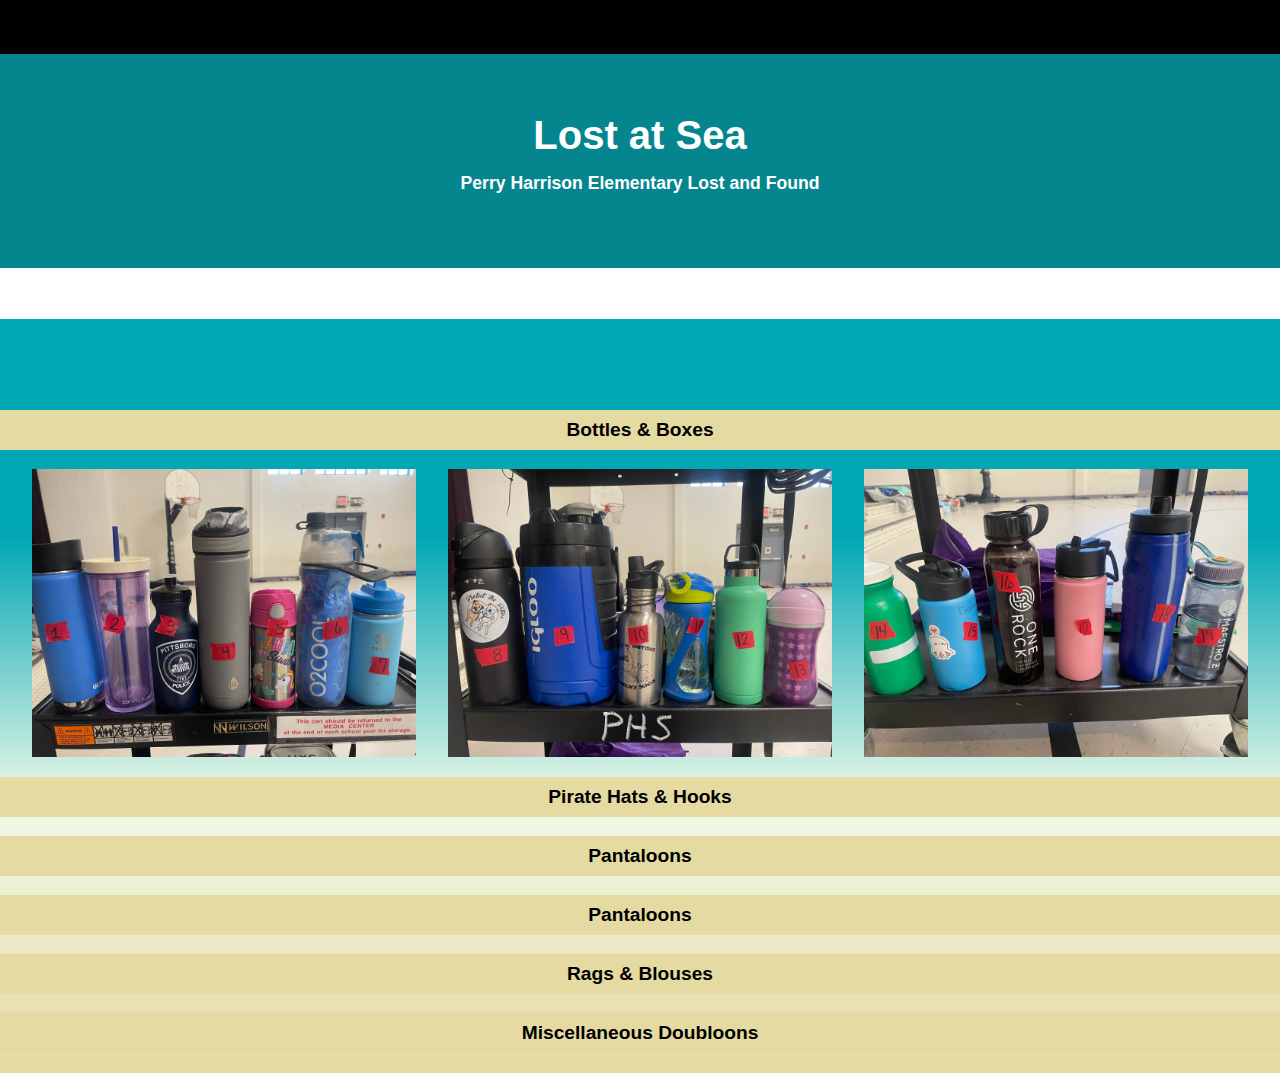
==== index.html @ 69693a1a "initial" ====
<!DOCTYPE html>
<html lang="en">
<head>
  <meta charset="utf-8">
  <meta name="viewport" content ="width=device-width,
        initial-scale-1, shrink-to-fit=no">
  <title>Lost at Sea</title>
  <link rel="stylesheet" href="styles.css">
  <link rel="icon" href="img/Wheely-Clean.png" type="image/x-icon"/>
  <link rel="shortcut icon" href="img/Wheely-Clean.png" type="image/x-icon" />

</head>

<div id="fullbody">

<header>
    <div id="blckbar">
    </div>
</header>

<body> 

    <div id="subhead">
        <div>
        <h1>Lost at Sea</h1>
        <h2>Perry Harrison Elementary Lost and Found</h2>
        </div>
    </div>
  
    <div id="whitebar">
    </div>

    <div id="bluebar">
        <!--add in quick jump to specific items-->
    </div>

    <div id="bottles">
        <h3>Bottles & Boxes</h3> 
        <div class="img">
            <!--make hoverable-->
            <img src="imgs/bottles1.jpg" onclick="this.requestFullscreen()">
            <img src="imgs/bottles2.jpg" onclick="this.requestFullscreen()">
            <img src="imgs/bottles3.jpg" onclick="this.requestFullscreen()">

        </div>

    </div>

    <div id="accessories">
        <h3>Pirate Hats & Hooks</h3>

    </div>

    <div id="bottles">
        <h3>Pantaloons</h3>

    </div>

    <div id="pants">
        <h3>Pantaloons</h3>

    </div>

    <div id="shirts">
        <h3>Rags & Blouses</h3>

    </div>

    <div id="misc">
        <h3>Miscellaneous Doubloons</h3>

    </div>

</body>

</div>
---- styles.css ----
body{
    font-family: Arial, Helvetica, sans-serif;
    margin: 0;
    padding: 0;
    background: linear-gradient(180deg,#01A7B5 50%, #ebf8e1be, #e5daa2 );
    background-size: 200%;
    background-repeat: no-repeat;
}

h1{
    color: white;
    font-size: 250%;
    text-align: center;
    margin: 0;
    padding: 0;
}

h2{
    color: white;
    font-size: 110%;
    text-align: center;
}

h3{
    text-align: center;
    background-color: #e5daa2;
    font-size:120%;
    padding: 1vh;
}

header{
    background-color: black;
    height: 6vh;margin-top: 0;
}

#blckbar{
    background-color: black;
    height: 6vh;
}

#subhead{
    display: flex;
    justify-content: center;
    align-items: center;
    background-color: #05868E;
    height: 23.75vh;

}

#whitebar{
    background-color: white;
    height:5.7vh;
}

#bluebar{
    background-color: #01A7B5;
    height: 8vh;
}
.img{
    display: flex;
    justify-content: space-evenly;
    align-items: center;
}

img{
    width: 30%;
}
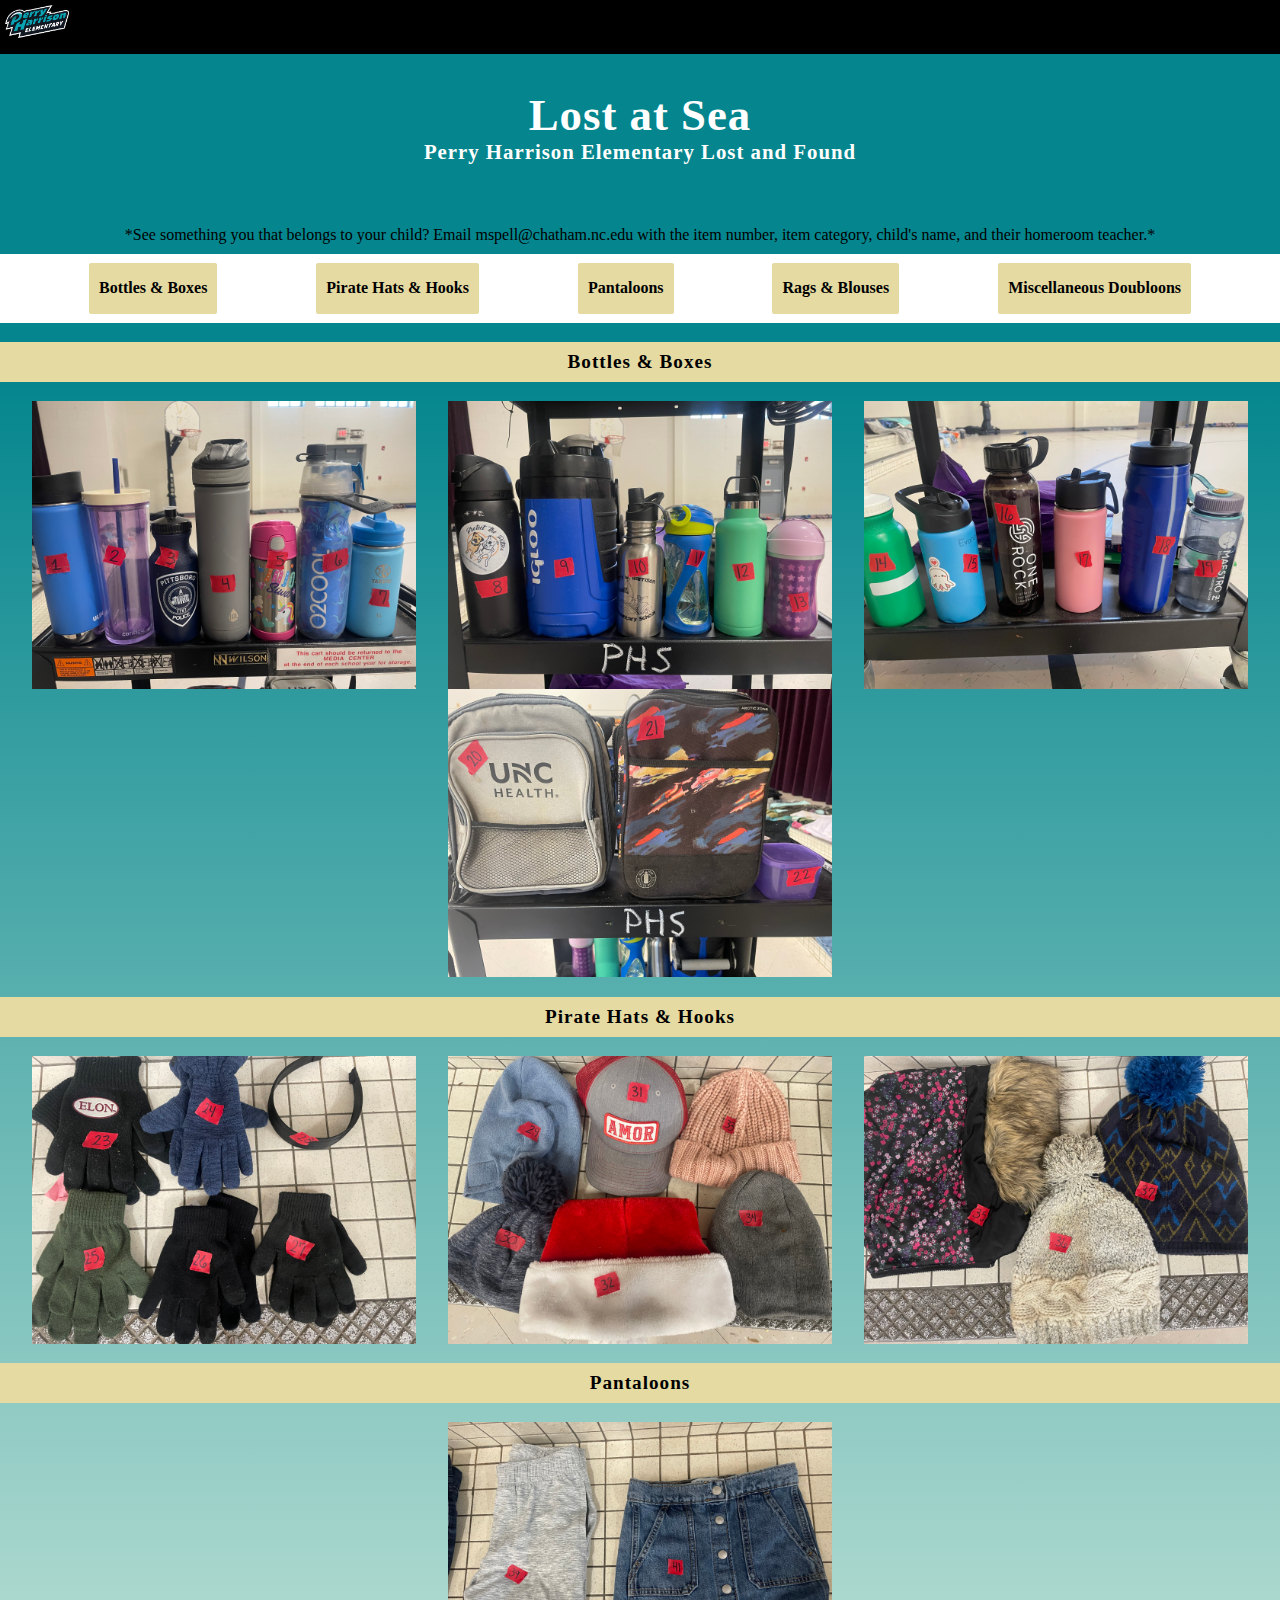
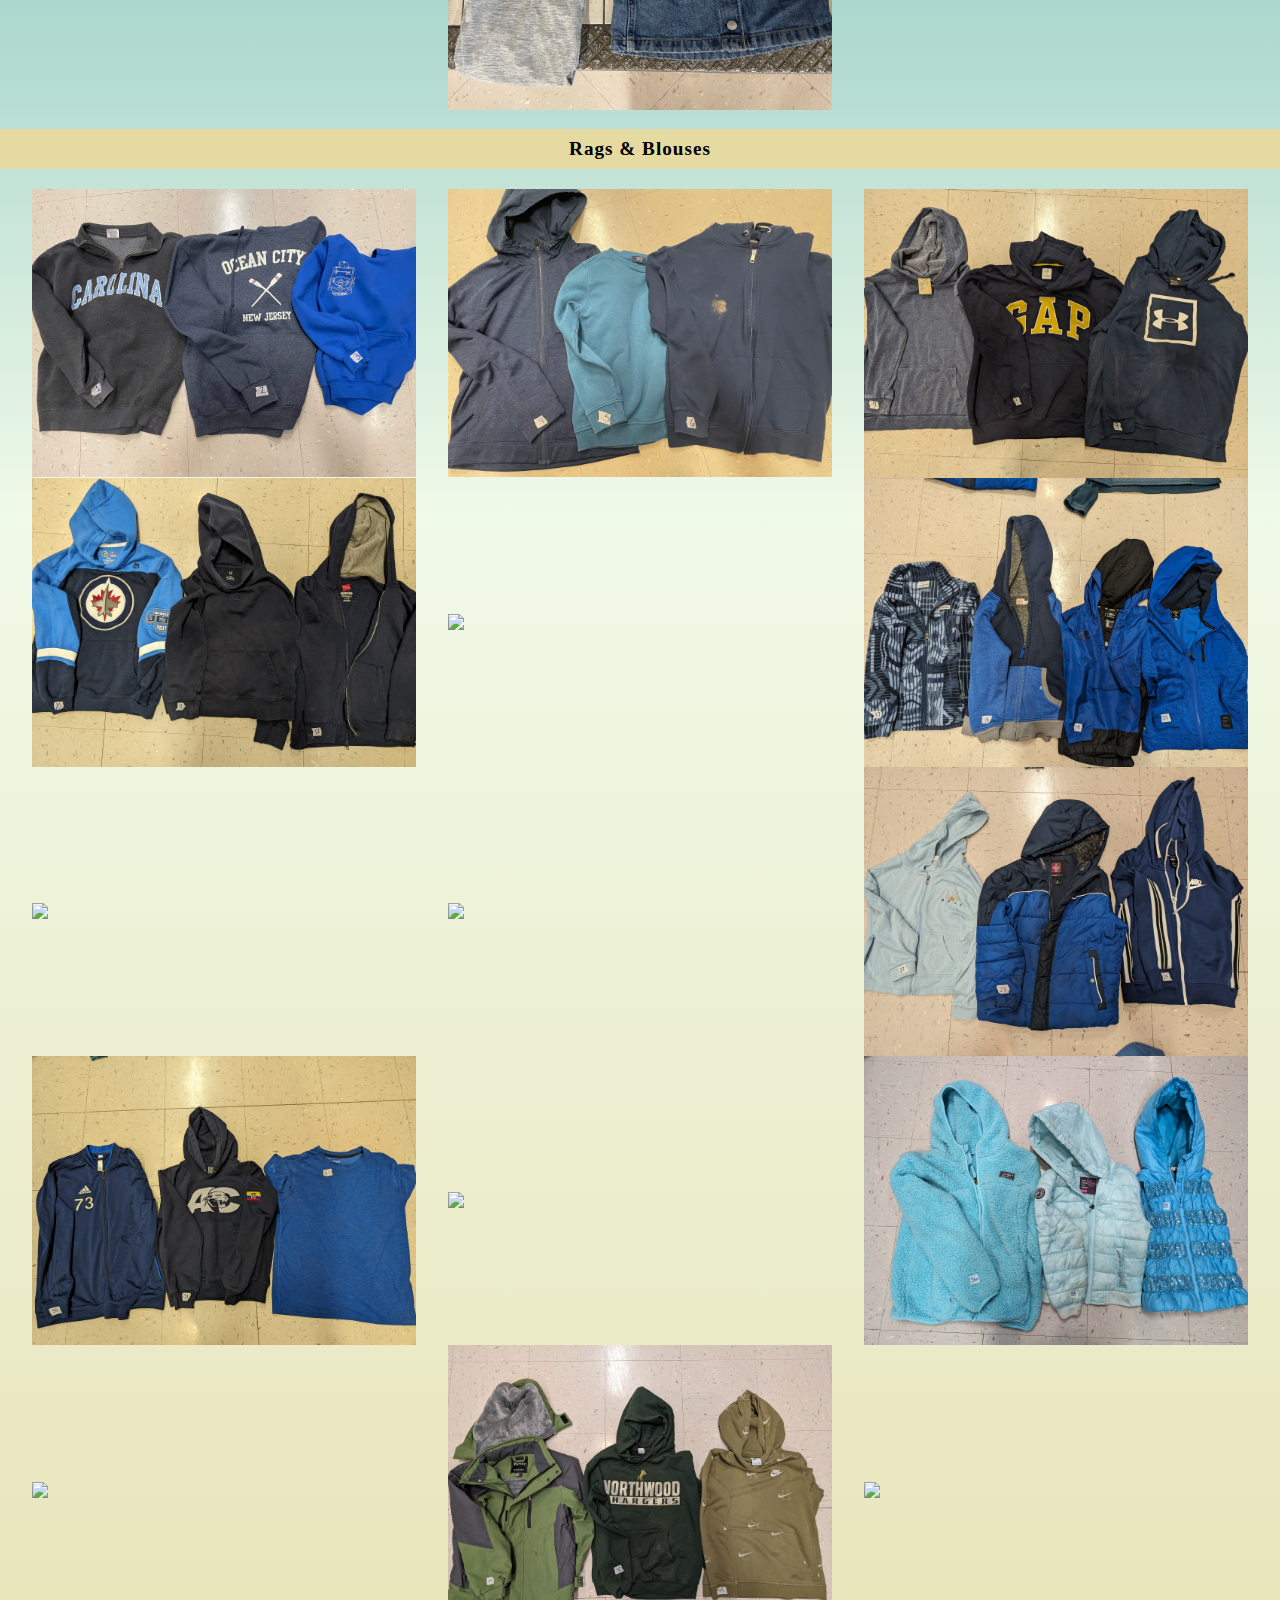
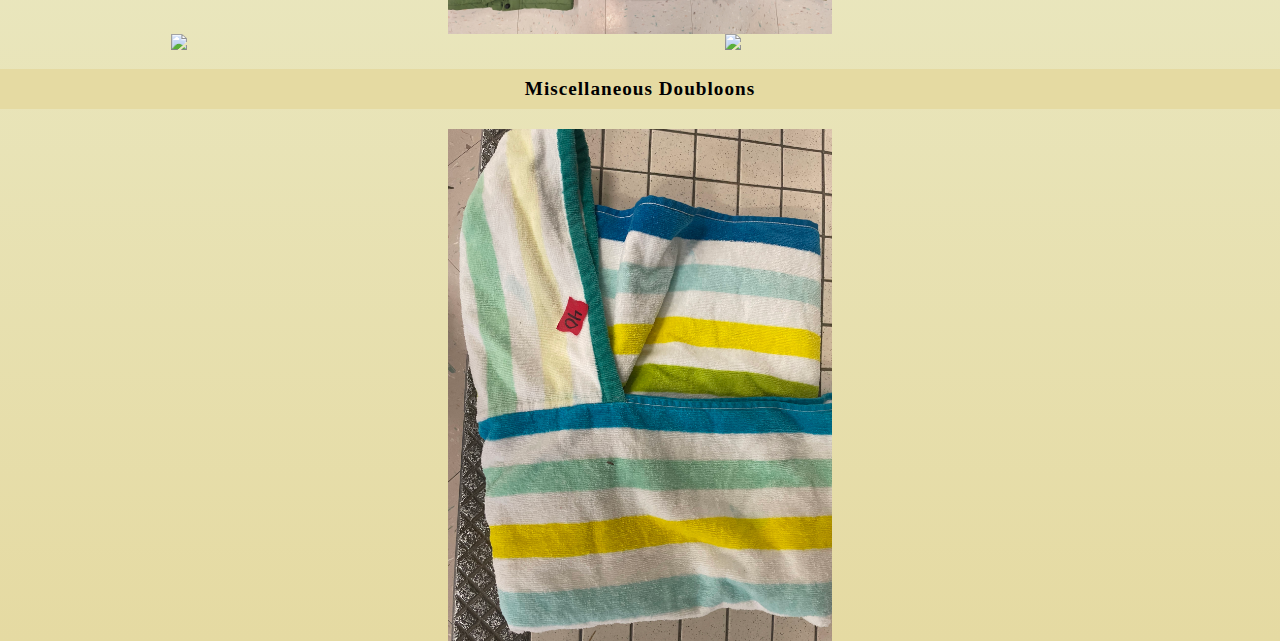
==== commit f4e9b5c4: "style and index updates" ====
--- a/index.html
+++ b/index.html
@@ -9,12 +9,17 @@
   <link rel="icon" href="img/Wheely-Clean.png" type="image/x-icon"/>
   <link rel="shortcut icon" href="img/Wheely-Clean.png" type="image/x-icon" />
 
+  <link rel="preconnect" href="https://fonts.googleapis.com">
+<link rel="preconnect" href="https://fonts.gstatic.com" crossorigin>
+<link href="https://fonts.googleapis.com/css2?family=Shrikhand&display=swap" rel="stylesheet">
 </head>
 
 <div id="fullbody">
 
 <header>
     <div id="blckbar">
+        <img id="logo" src="imgs/phelogo.png">
+        <!--<link id="link" url="https://www.chatham.k12.nc.us/Domain/19">-->
     </div>
 </header>
 
@@ -26,49 +31,83 @@
         <h2>Perry Harrison Elementary Lost and Found</h2>
         </div>
     </div>
-  
+
+    <p>*See something you that belongs to your child? Email mspell@chatham.nc.edu with the item number, item category, child's name, and their homeroom teacher.*</p>
+
     <div id="whitebar">
+        <a class="nav" href="#bottles">Bottles & Boxes</a>
+        <a class="nav" href="#accessories">Pirate Hats & Hooks</a>
+        <a class="nav" href="#pants">Pantaloons</a>
+        <a class="nav" href="#shirts">Rags & Blouses</a>
+        <a class="nav" href="#misc">Miscellaneous Doubloons</a>
+
     </div>
 
-    <div id="bluebar">
-        <!--add in quick jump to specific items-->
-    </div>
 
     <div id="bottles">
-        <h3>Bottles & Boxes</h3> 
+        <h3 id="hders">Bottles & Boxes</h3> 
         <div class="img">
             <!--make hoverable-->
             <img src="imgs/bottles1.jpg" onclick="this.requestFullscreen()">
             <img src="imgs/bottles2.jpg" onclick="this.requestFullscreen()">
             <img src="imgs/bottles3.jpg" onclick="this.requestFullscreen()">
+            <img src="imgs/20-22.jpg" onclick="this.requestFullscreen()">
 
         </div>
 
     </div>
 
     <div id="accessories">
-        <h3>Pirate Hats & Hooks</h3>
+        <h3 id="hders">Pirate Hats & Hooks</h3>
+        <div class="img">
+            <!--make hoverable-->
+            <img src="imgs/23-27.jpg" onclick="this.requestFullscreen()">
+            <img src="imgs/29-34.jpg" onclick="this.requestFullscreen()">
+            <img src="imgs/35-37.jpg" onclick="this.requestFullscreen()">
 
-    </div>
-
-    <div id="bottles">
-        <h3>Pantaloons</h3>
-
+        </div>
     </div>
 
     <div id="pants">
-        <h3>Pantaloons</h3>
+        <h3 id="hders">Pantaloons</h3>
+        <div class="img">
+            <!--make hoverable-->
+            <img src="imgs/39-41.jpg" onclick="this.requestFullscreen()">
 
+        </div>
     </div>
 
     <div id="shirts">
-        <h3>Rags & Blouses</h3>
+        <h3 id="hders">Rags & Blouses</h3>
+        <div class="img">
+            <img src="imgs/1-3.jpg" onclick="this.requestFullscreen()">
+            <img src="imgs/4-6.jpg" onclick="this.requestFullscreen()">
+            <img src="imgs/7-9.jpg" onclick="this.requestFullscreen()">
+            <img src="imgs/10-12.jpg" onclick="this.requestFullscreen()">
+            <img src="imgs/13-16.jpg" onclick="this.requestFullscreen()">
+            <img src="imgs/17-20.jpg" onclick="this.requestFullscreen()">
+            <img src="imgs/21-23.jpg" onclick="this.requestFullscreen()">
+            <img src="imgs/24-26.jpg" onclick="this.requestFullscreen()">
+            <img src="imgs/27-29.jpg" onclick="this.requestFullscreen()">
+            <img src="imgs/30-32.jpg" onclick="this.requestFullscreen()">
+            <img src="imgs/33-35.jpg" onclick="this.requestFullscreen()">
+            <img src="imgs/36-38.jpg" onclick="this.requestFullscreen()">
+            <img src="imgs/39-40.jpg" onclick="this.requestFullscreen()">
+            <img src="imgs/41-43.jpg" onclick="this.requestFullscreen()">
+            <img src="imgs/44-46.jpg" onclick="this.requestFullscreen()">
+            <img src="imgs/47-49.jpg" onclick="this.requestFullscreen()">
+            <img src="imgs/50-52.jpg" onclick="this.requestFullscreen()">
 
+        </div>
     </div>
 
     <div id="misc">
-        <h3>Miscellaneous Doubloons</h3>
+        <h3 id="hders">Miscellaneous Doubloons</h3>
+        <div class="img">
+            <!--make hoverable-->
+            <img src="imgs/40.jpg" onclick="this.requestFullscreen()">
 
+        </div>
     </div>
 
 </body>
--- a/styles.css
+++ b/styles.css
@@ -1,67 +1,138 @@
+.shrikhand-regular {
+    font-family: "Shrikhand", serif;
+    font-weight: 400;
+    font-style: normal;
+  }
+  
+
 body{
     font-family: Arial, Helvetica, sans-serif;
     margin: 0;
     padding: 0;
-    background: linear-gradient(180deg,#01A7B5 50%, #ebf8e1be, #e5daa2 );
+    background: linear-gradient(180deg,#05868E 10% , #ebf8e1be, #e5daa2 );
     background-size: 200%;
     background-repeat: no-repeat;
 }
 
+p{
+    font-family: serif;
+    font-size: 100%;
+    margin: 10px;
+    text-align: center;
+    color: black;
+}
+
 h1{
     color: white;
-    font-size: 250%;
+    font-size: 280%;
+    letter-spacing: 1px;
+    line-height: 30%;
     text-align: center;
     margin: 0;
     padding: 0;
+    font-family: serif;
 }
 
 h2{
     color: white;
-    font-size: 110%;
+    font-size: 130%;
     text-align: center;
+    font-family: serif;
+    letter-spacing: 1px;
 }
 
-h3{
+h4{
+    color:white;
+    font-family: serif;
     text-align: center;
-    background-color: #e5daa2;
-    font-size:120%;
-    padding: 1vh;
+    margin: 10px;
 }
+
 
 header{
     background-color: black;
-    height: 6vh;margin-top: 0;
+    height: 6vh;
+    margin-top: 0;
 }
 
 #blckbar{
     background-color: black;
     height: 6vh;
+    color: white;
 }
 
 #subhead{
+    padding-top: 20px;
     display: flex;
     justify-content: center;
     align-items: center;
     background-color: #05868E;
-    height: 23.75vh;
+    height: 15.75vh;
 
 }
 
 #whitebar{
     background-color: white;
-    height:5.7vh;
+    height:7.7vh;
+    display: flex;
+    justify-content: space-evenly;
+    align-items: center;
+    color: black;
 }
 
 #bluebar{
-    background-color: #01A7B5;
-    height: 8vh;
+    background-color: #05868E;
+    height: 4vh;
+    display: flex;
+    justify-content: center;
+    align-items: center;
 }
+
+
+#logo{
+    width:64px;
+    margin:5px;
+}
+
 .img{
     display: flex;
     justify-content: space-evenly;
     align-items: center;
+    flex-wrap: wrap;
 }
 
 img{
     width: 30%;
-}+}
+
+.nav{
+    display: flex;
+    align-items: center;
+    text-decoration: none;
+    text-align: center;
+    color: black;
+    font-family: serif;
+    font-weight: bold;
+    margin: 10px;
+    border-width: 2px;
+    border-radius: 2px;
+    padding-left: 10px;
+    padding-right: 10px;
+    height:5.7vh;
+    background-color: #e5daa2;
+}
+
+.nav:hover{
+    color:#05868E;
+    background-color: #dfd9ba;
+}
+
+#hders{
+    text-align: center;
+    background-color: #e5daa2;
+    font-size:120%;
+    padding: 1vh;
+    font-family: serif;
+    letter-spacing: 1px;
+}
+
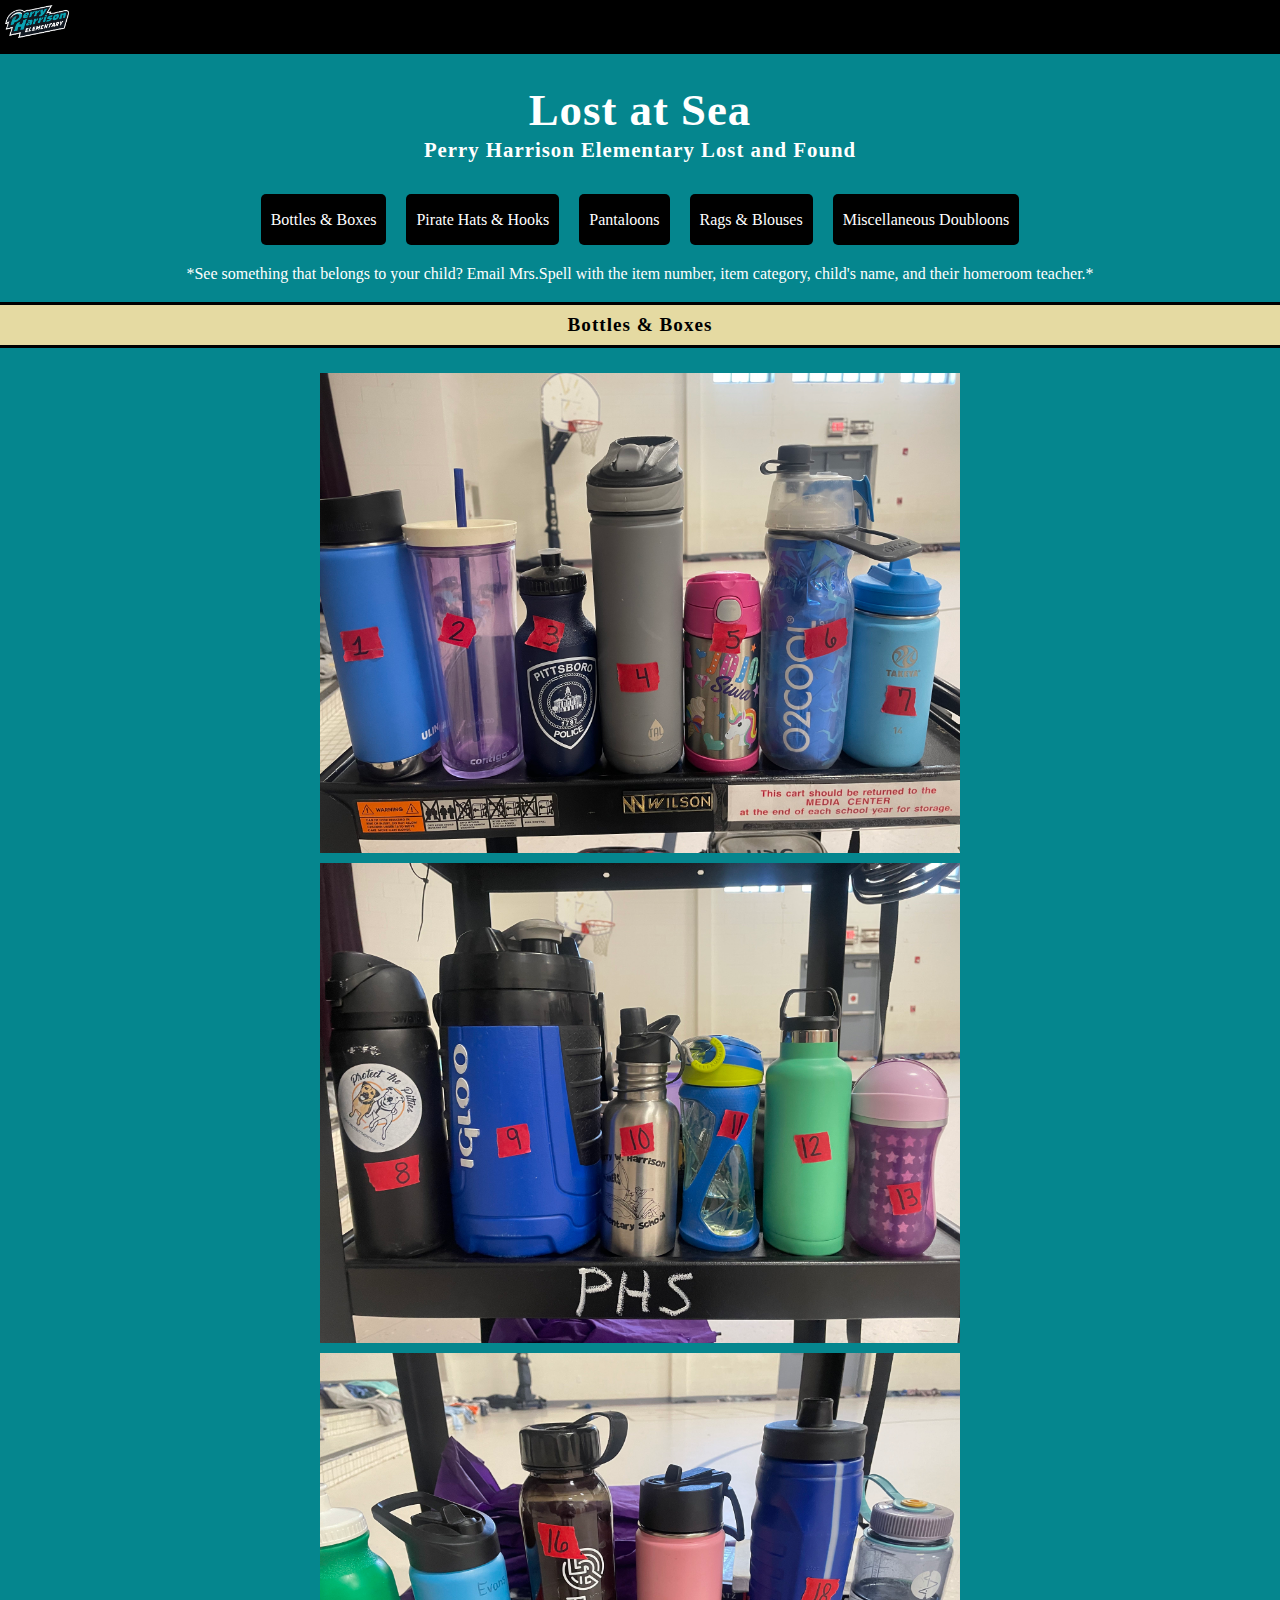
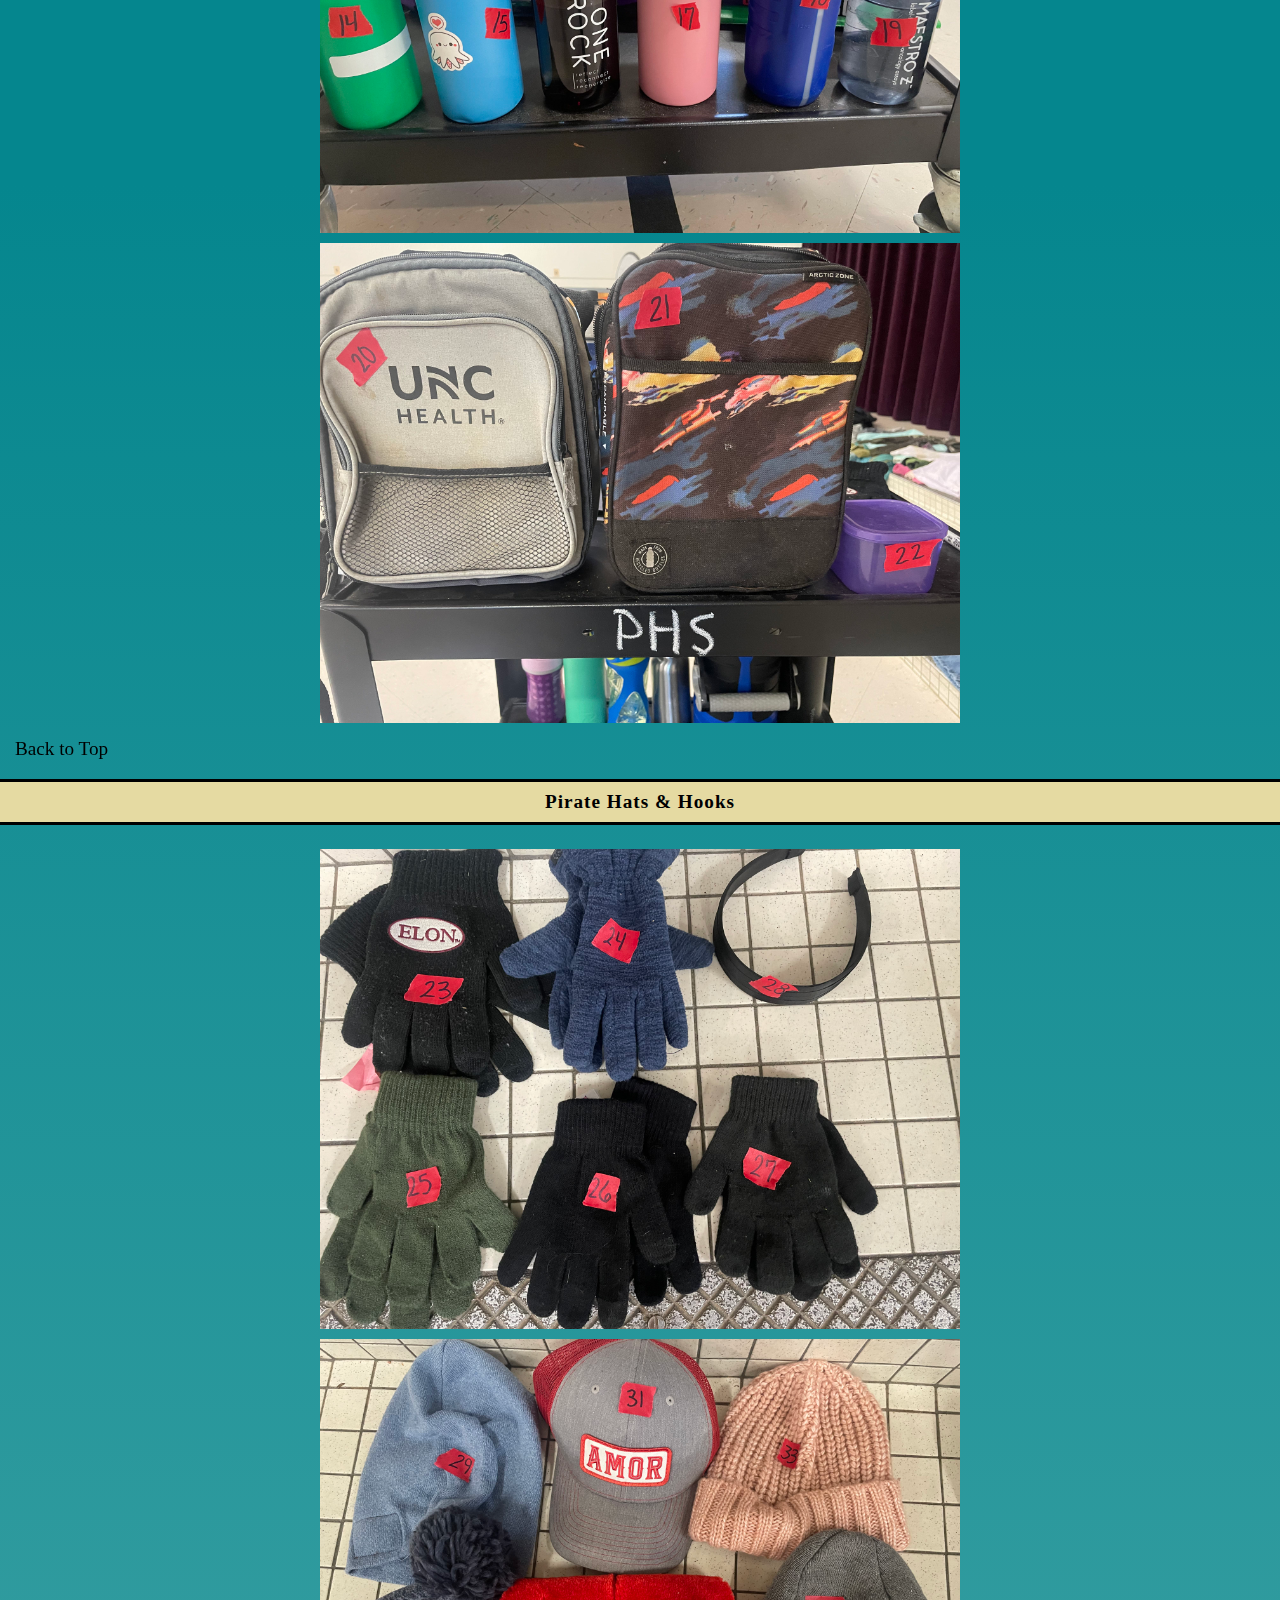
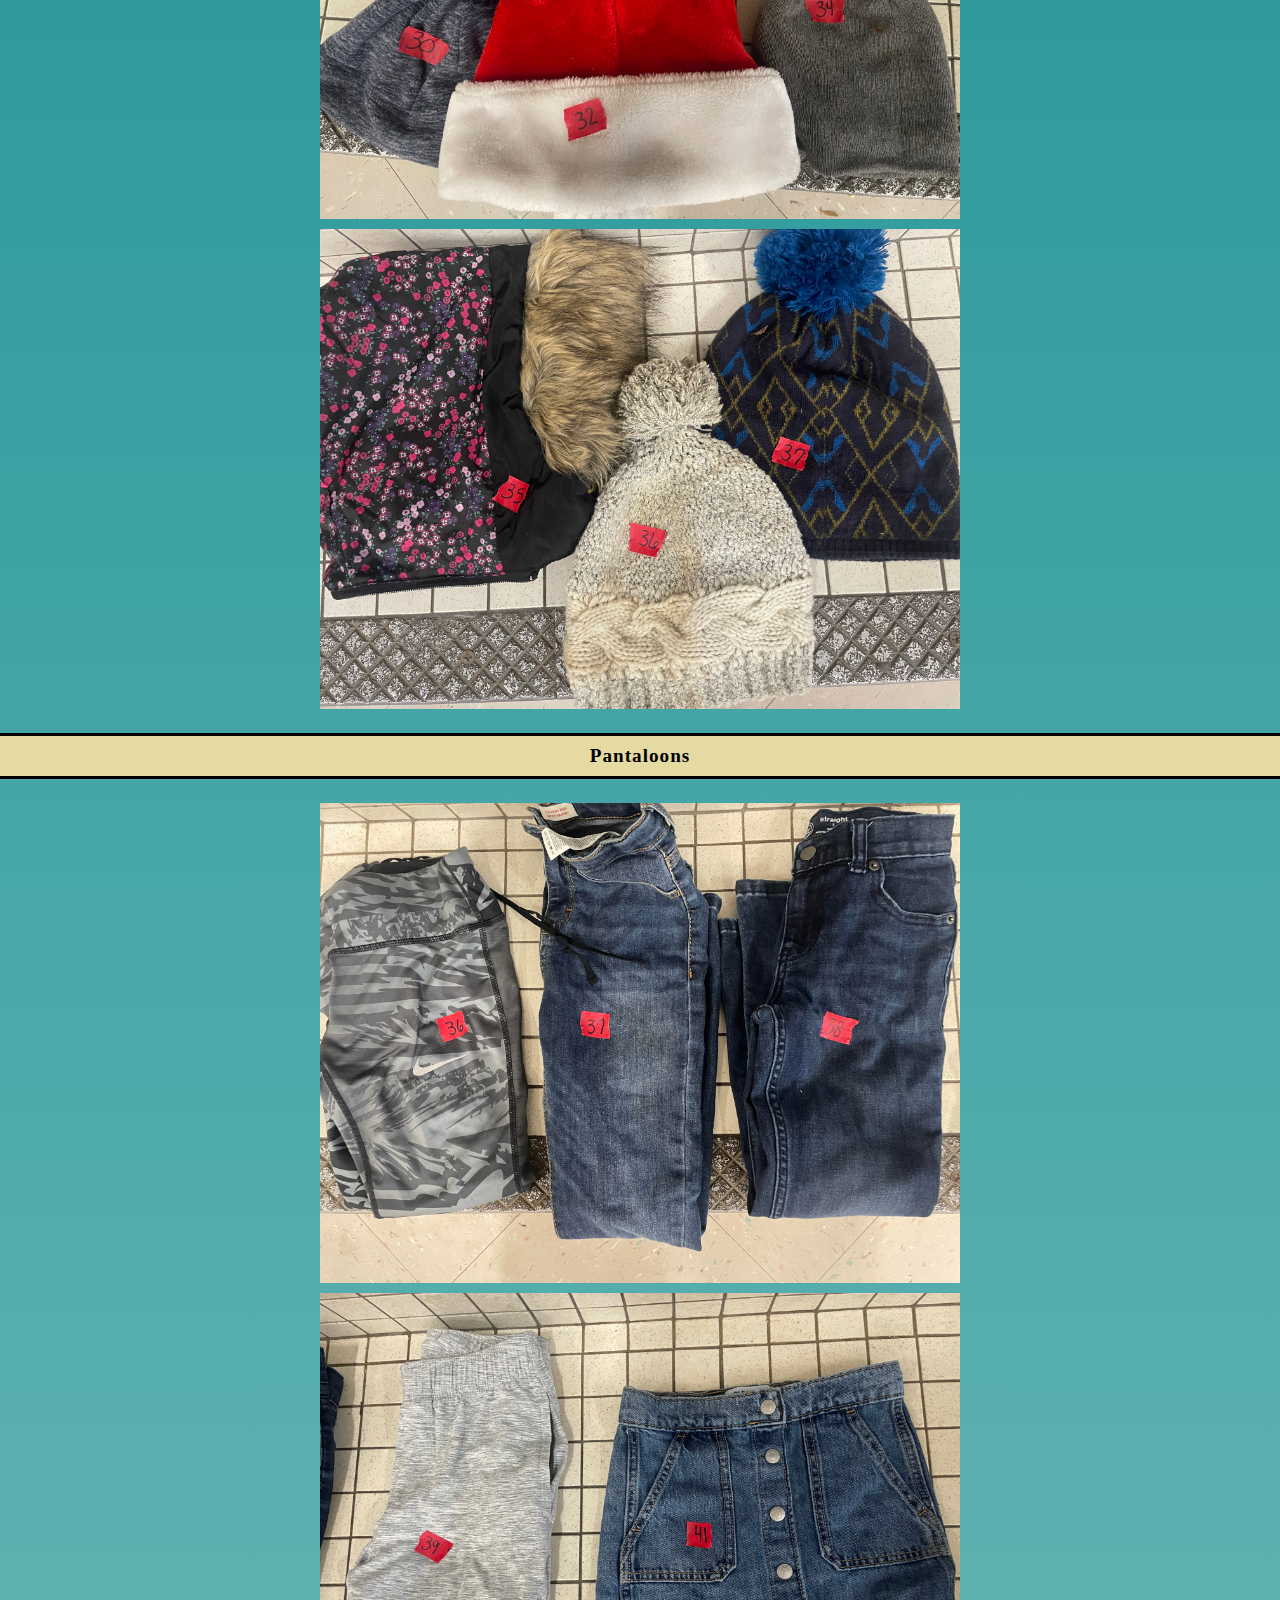
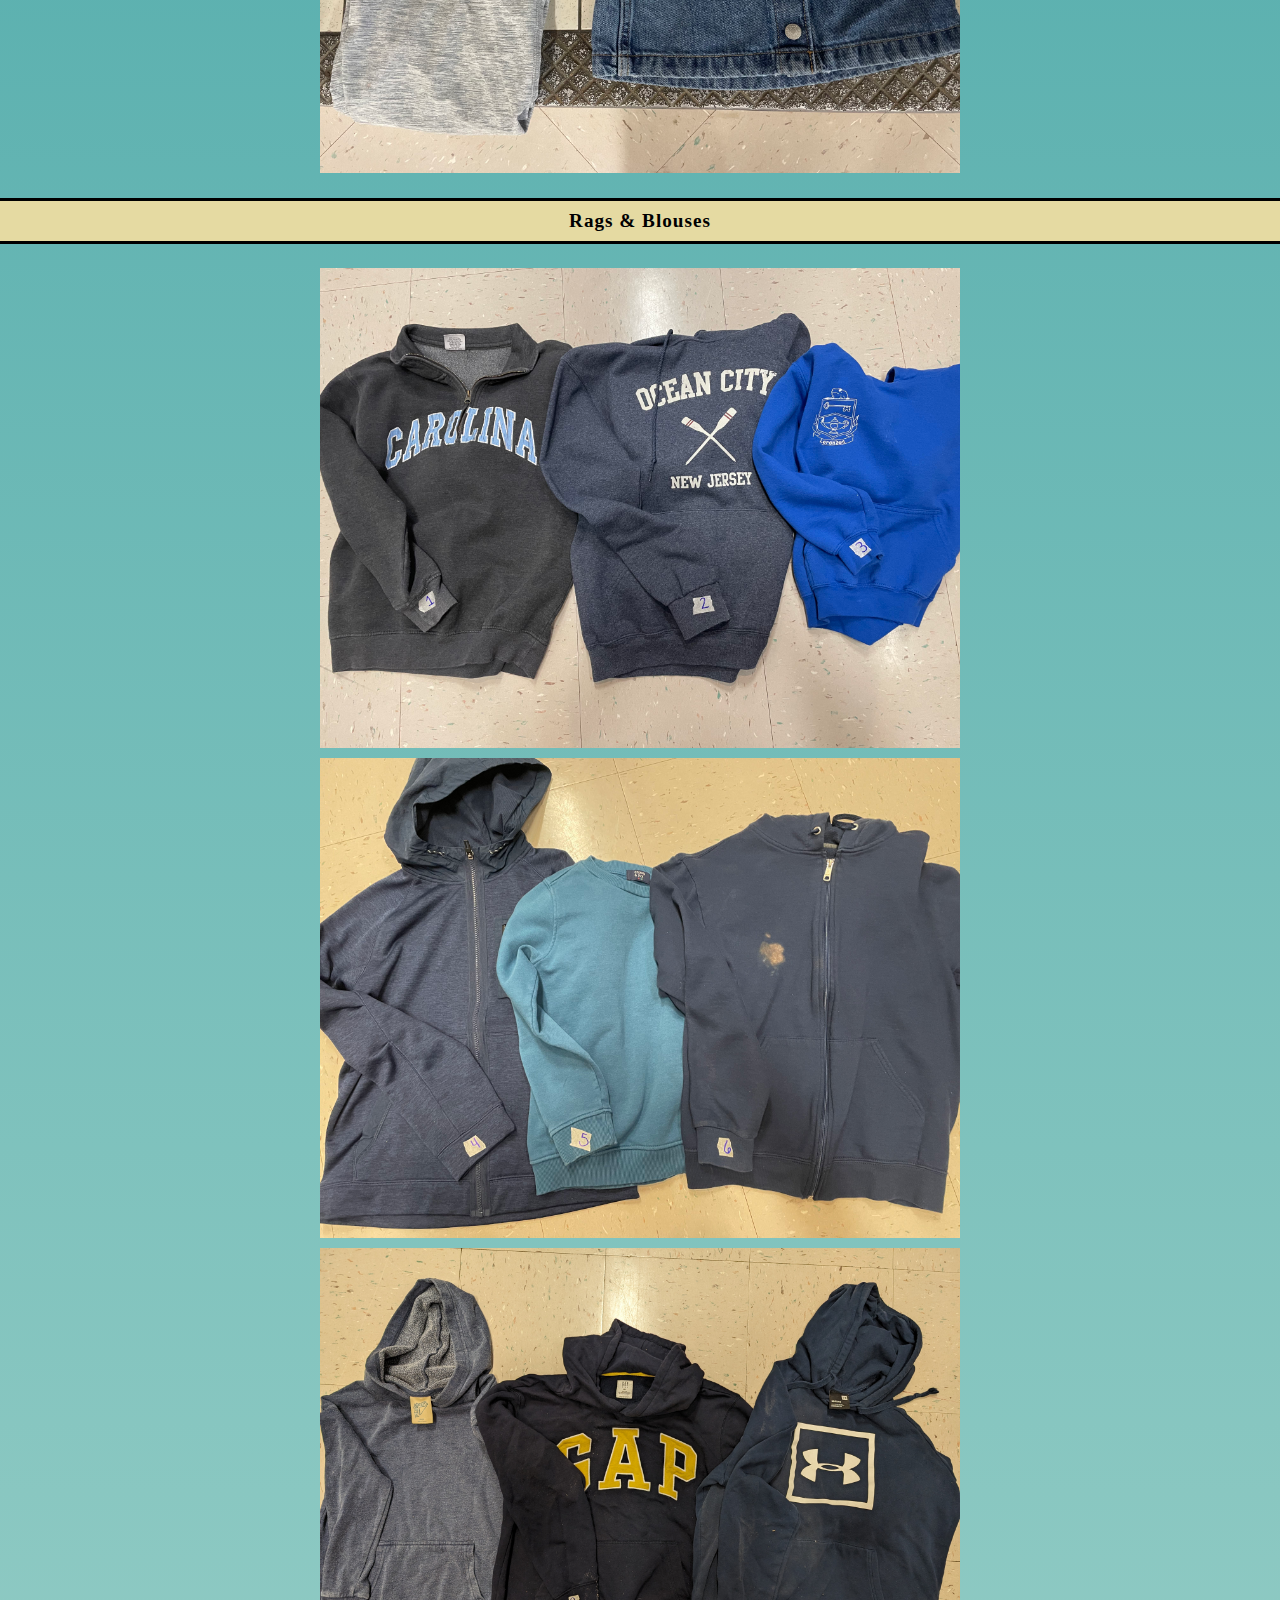
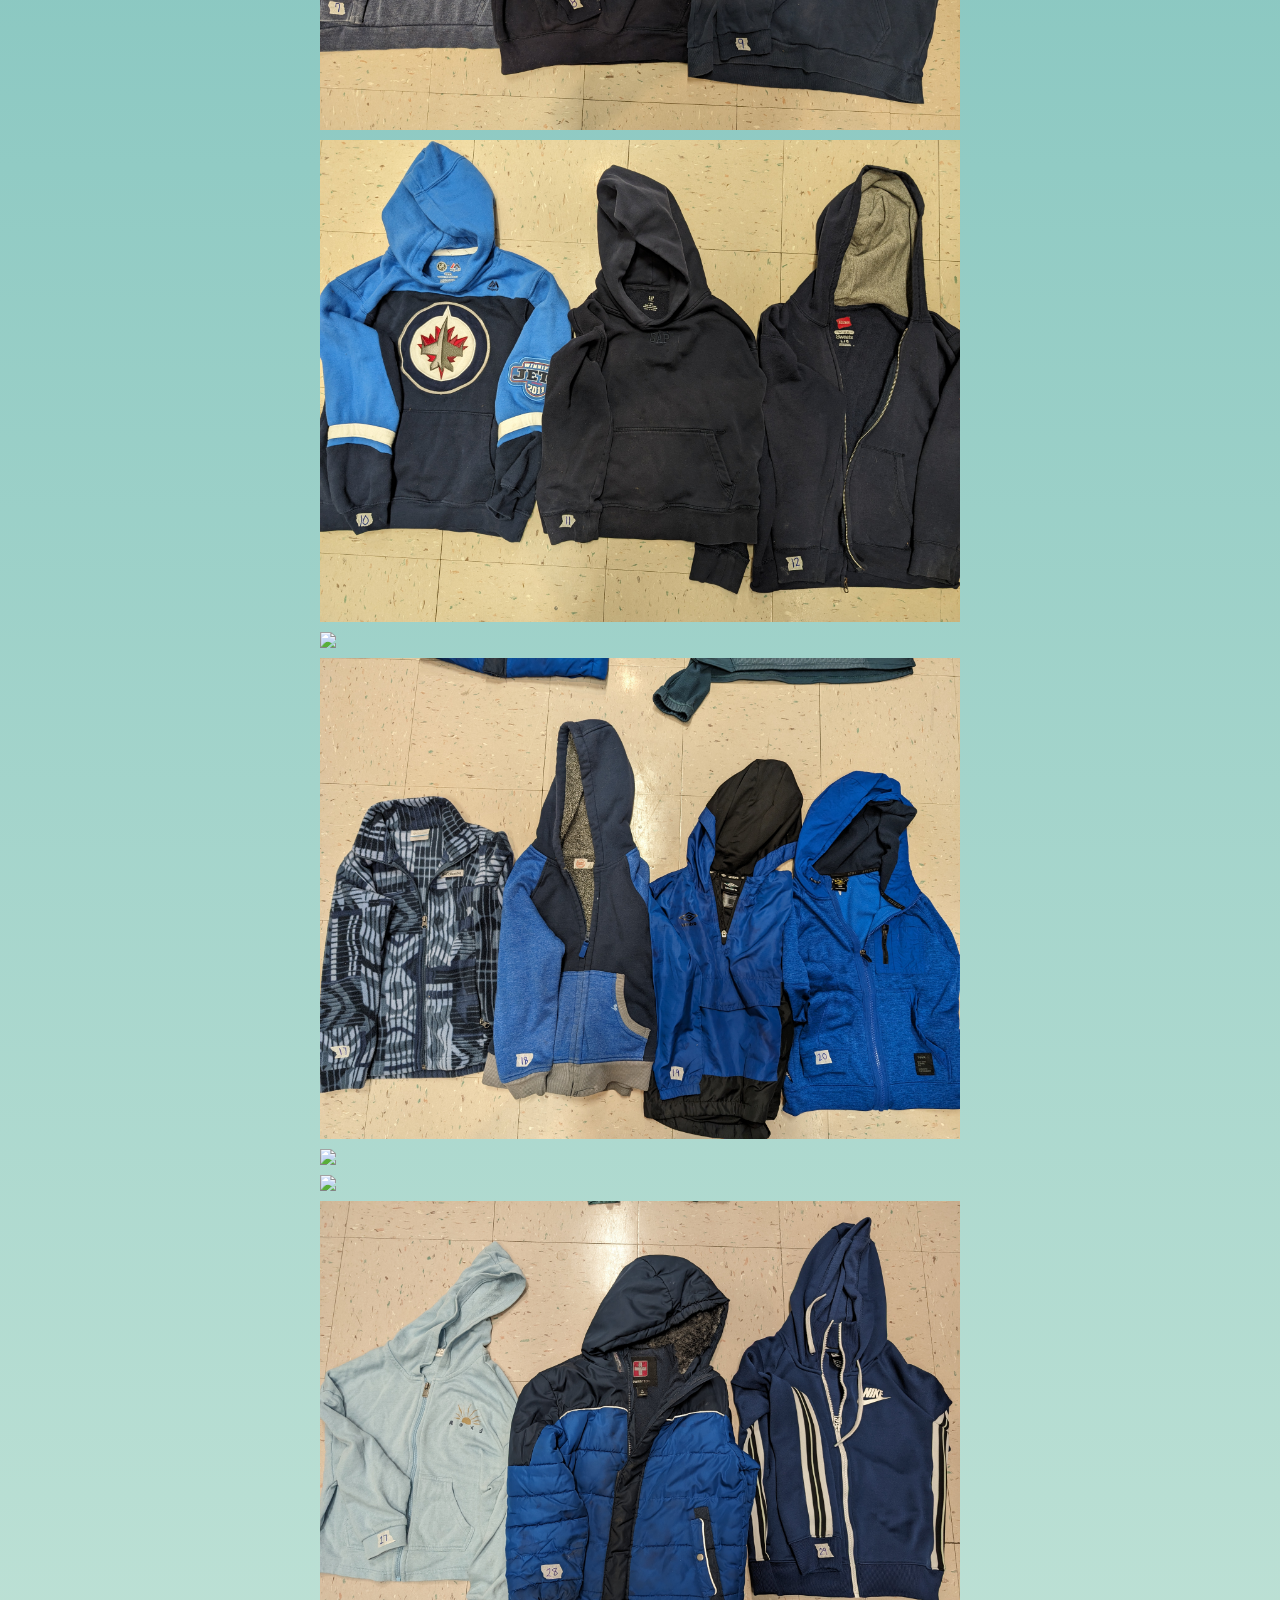
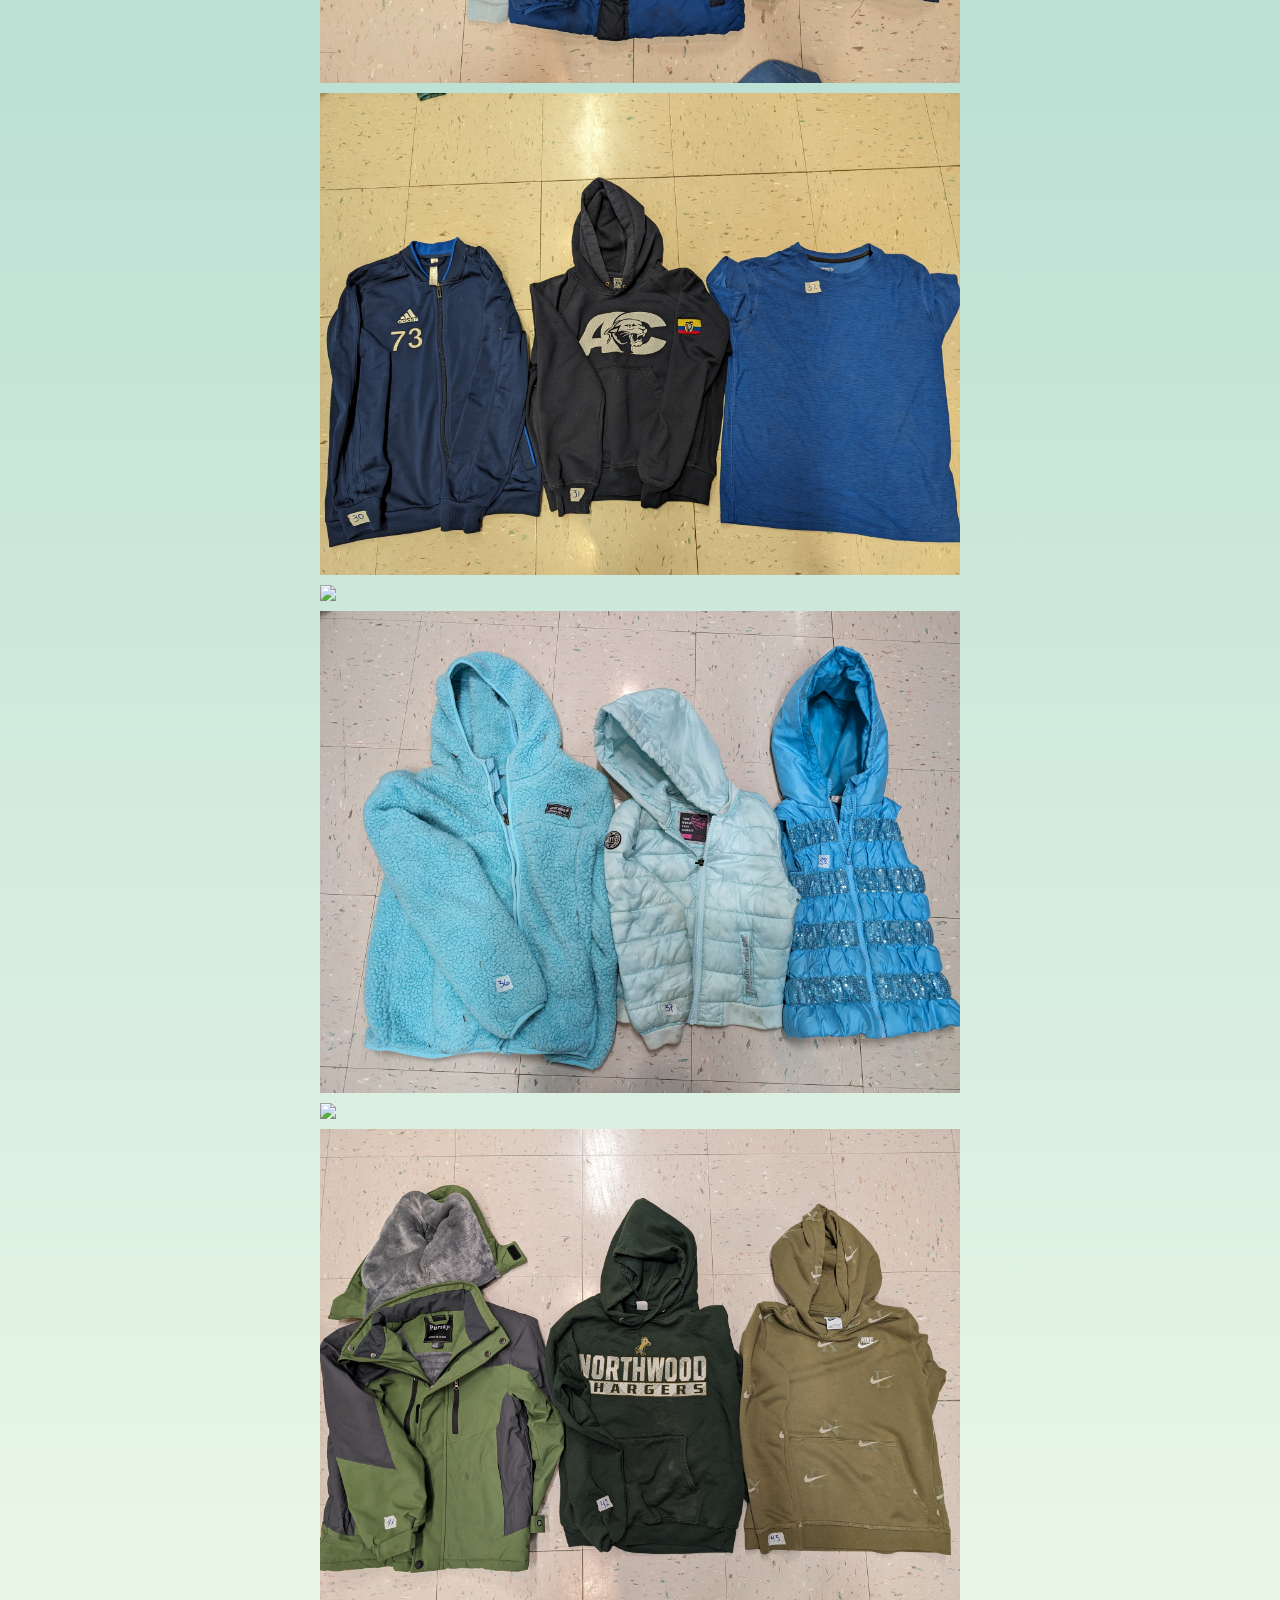
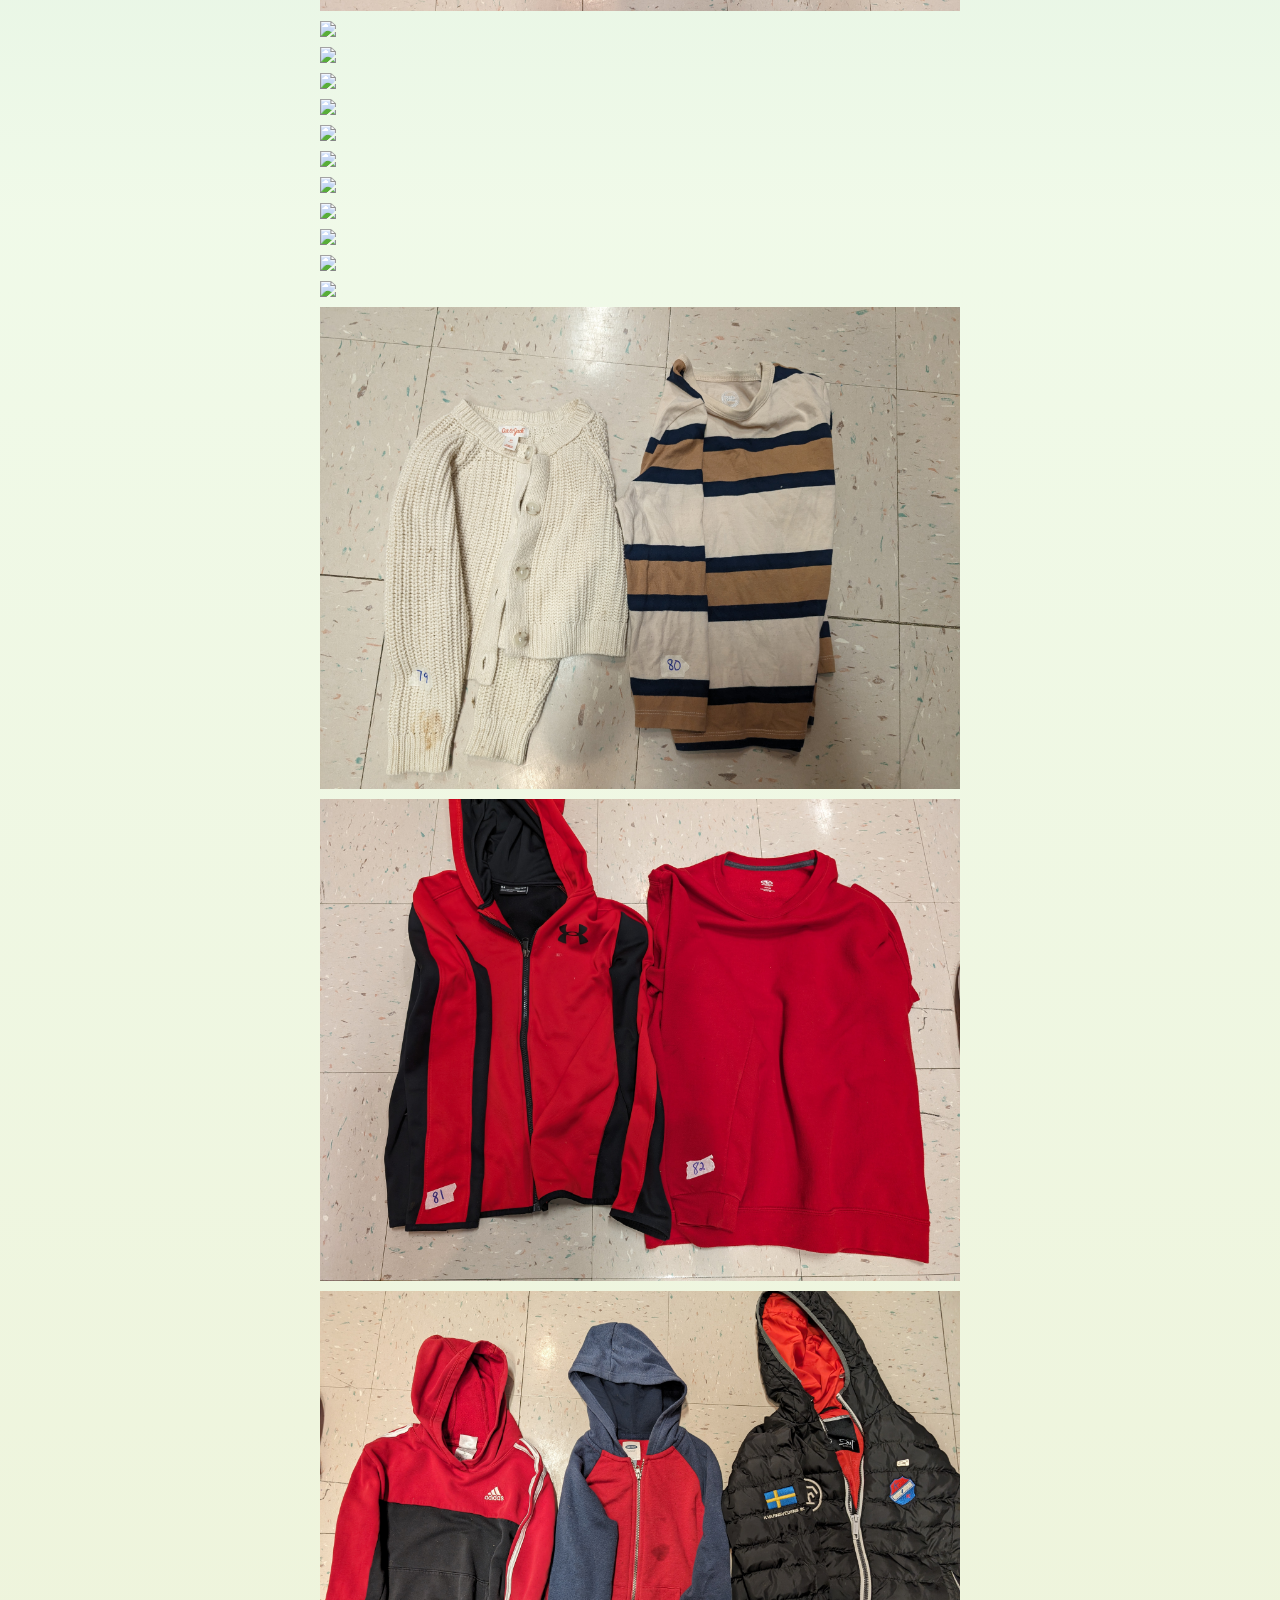
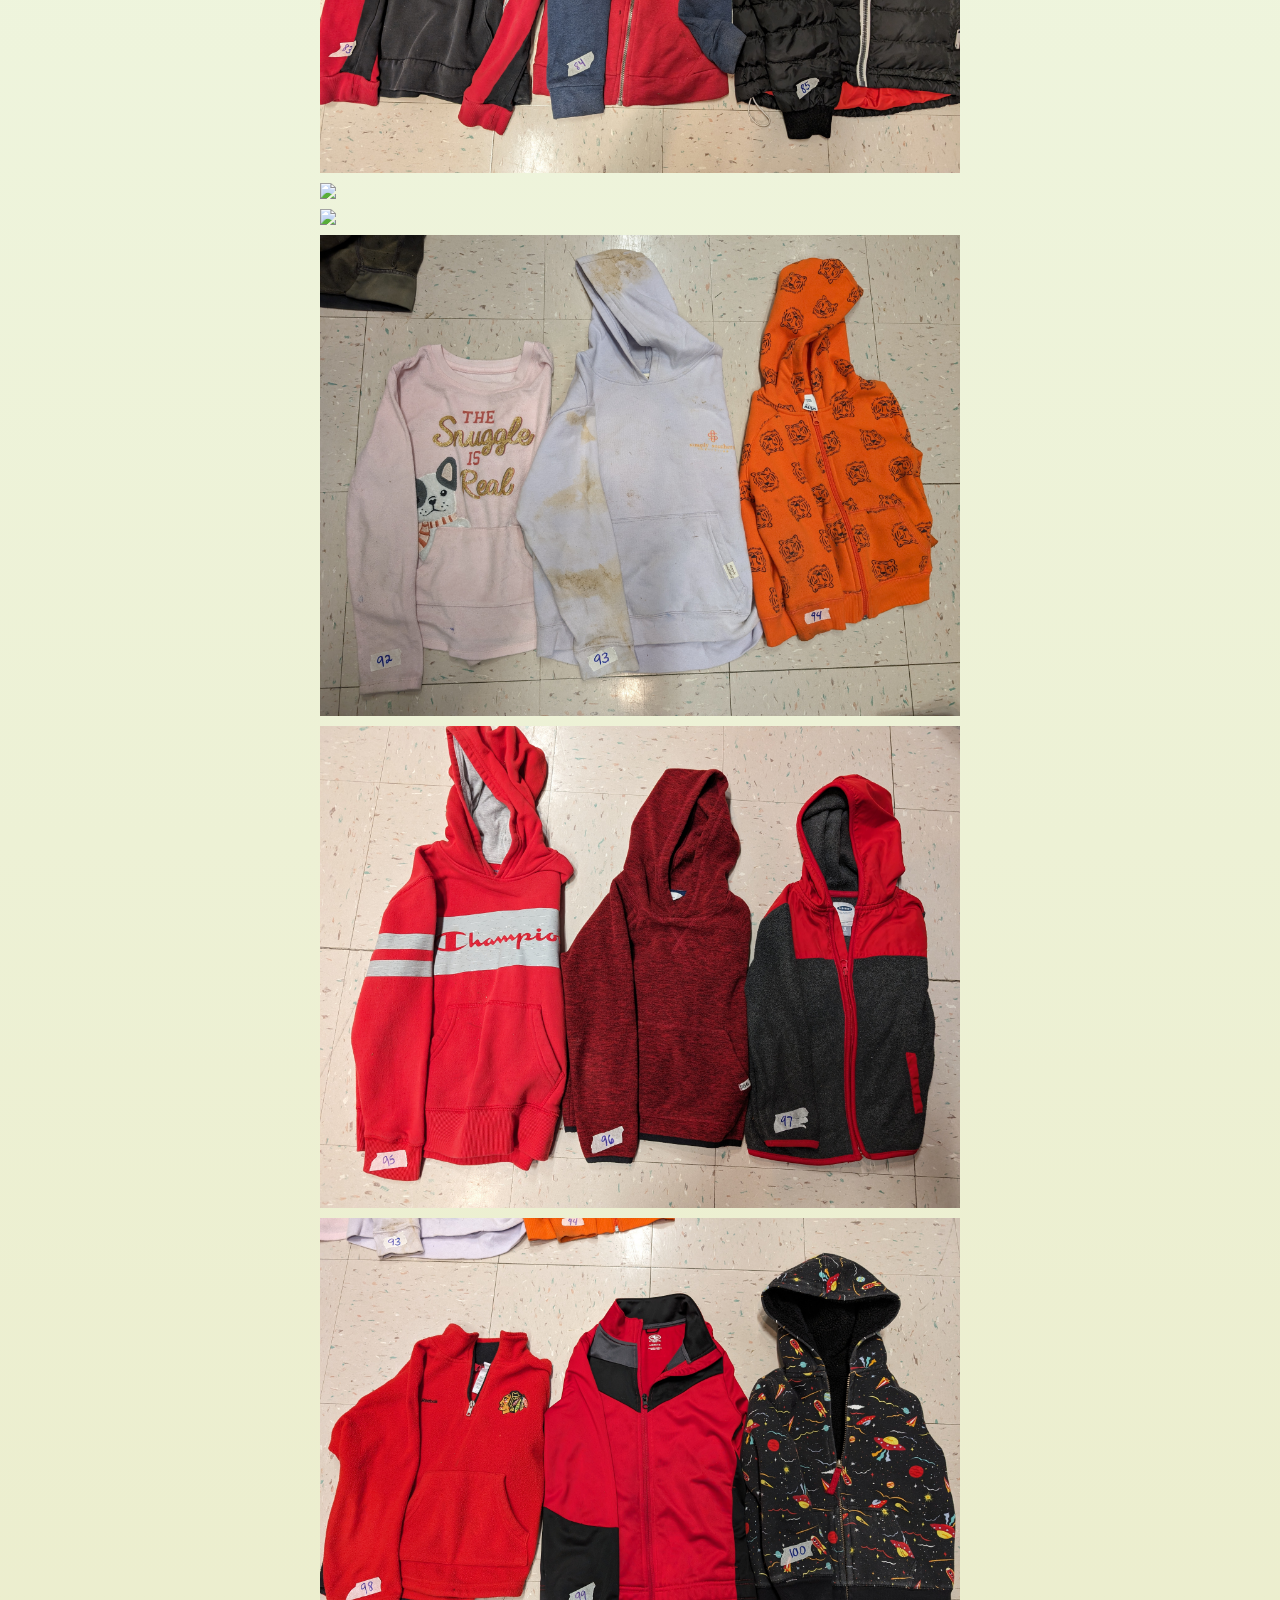
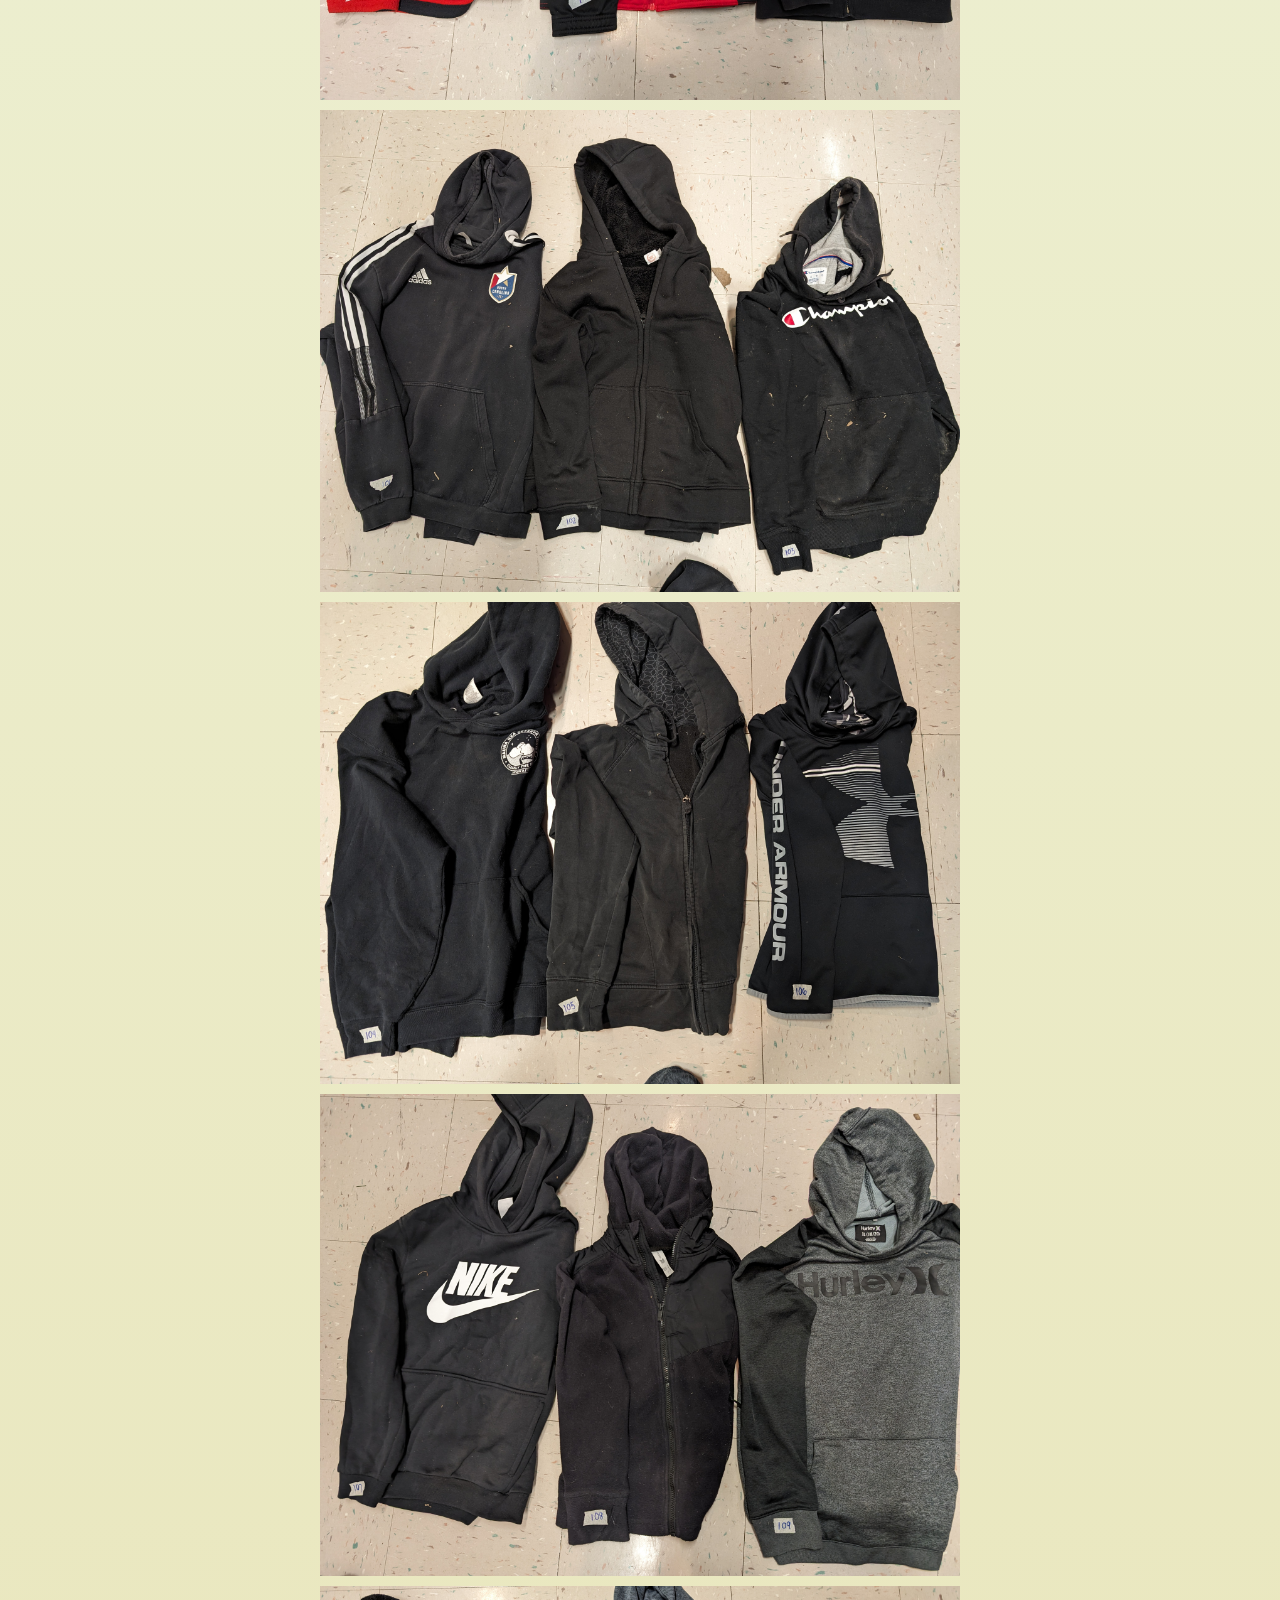
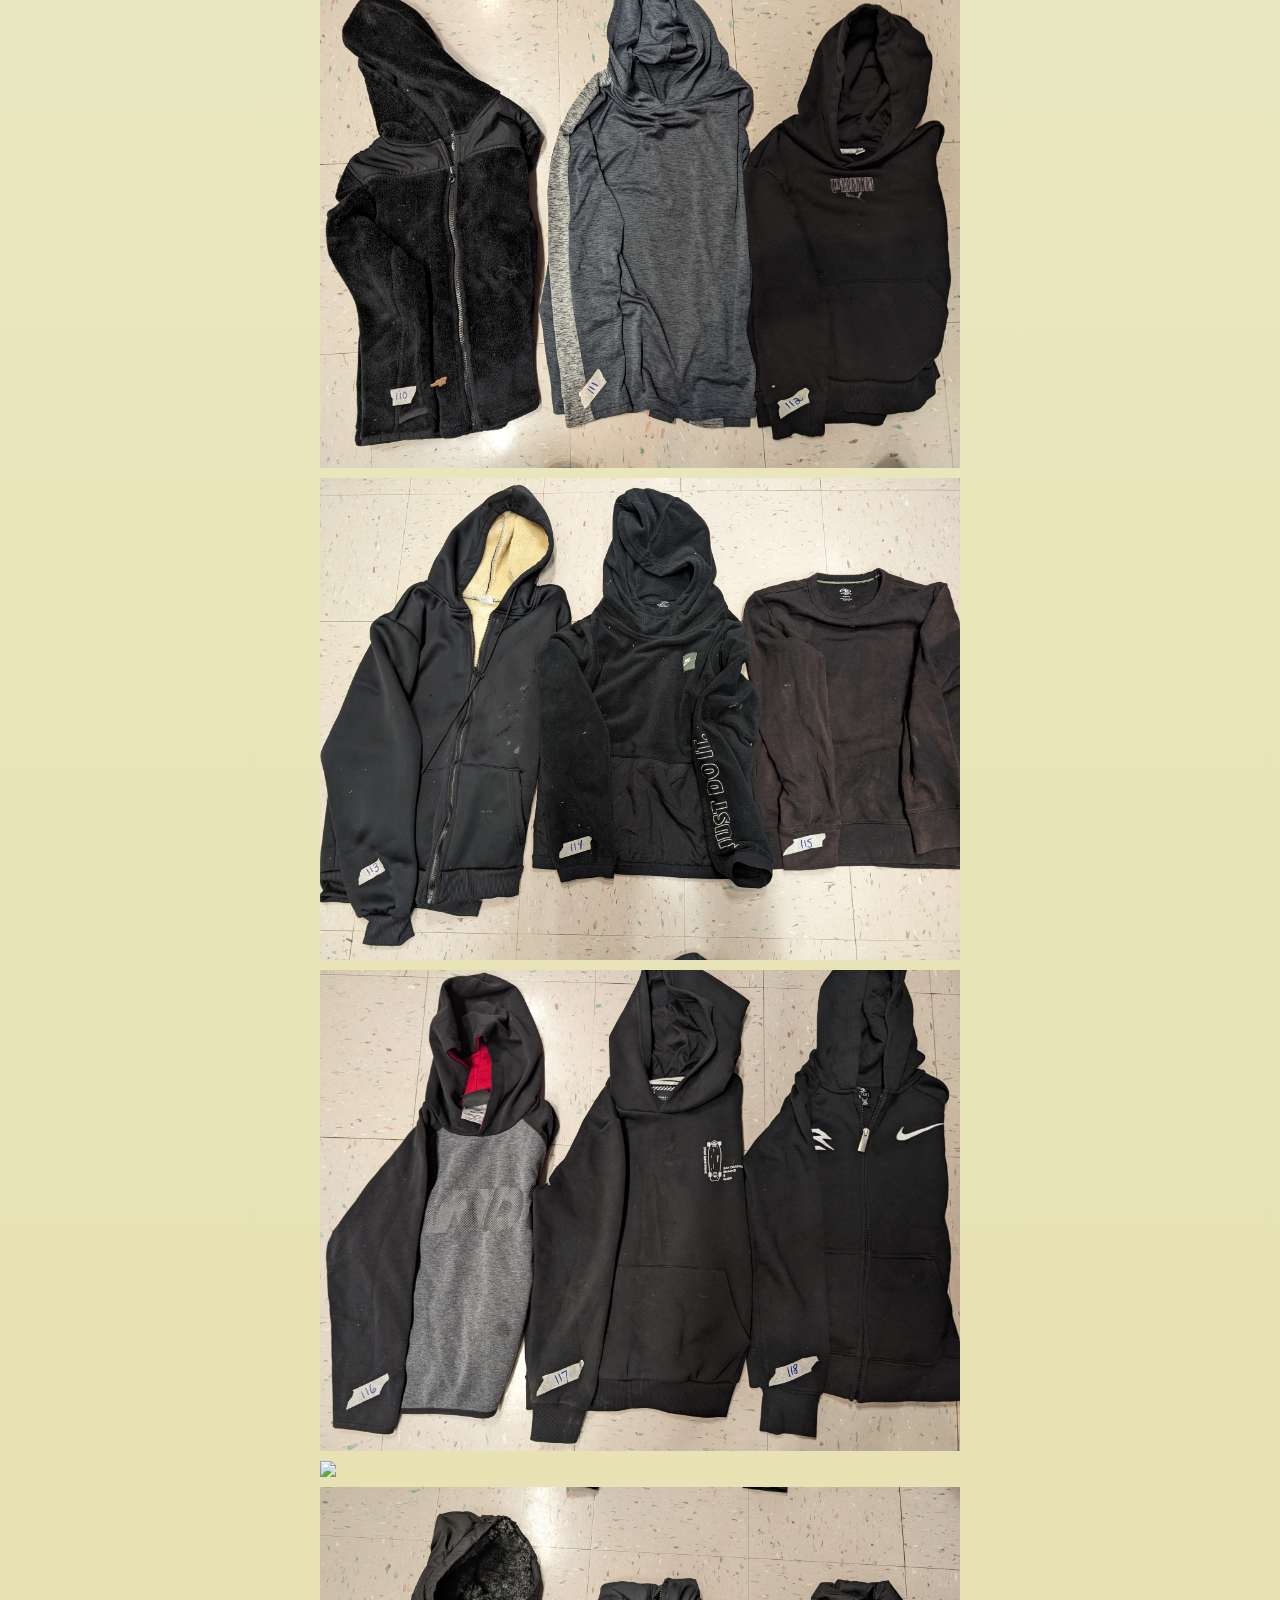
==== commit bf307aca: "changes to formatting" ====
--- a/index.html
+++ b/index.html
@@ -6,8 +6,8 @@
         initial-scale-1, shrink-to-fit=no">
   <title>Lost at Sea</title>
   <link rel="stylesheet" href="styles.css">
-  <link rel="icon" href="img/Wheely-Clean.png" type="image/x-icon"/>
-  <link rel="shortcut icon" href="img/Wheely-Clean.png" type="image/x-icon" />
+  <link rel="icon" href="img/phelogo" type="image/x-icon"/>
+  <link rel="shortcut icon" href="img/phelogo" type="image/x-icon" />
 
   <link rel="preconnect" href="https://fonts.googleapis.com">
 <link rel="preconnect" href="https://fonts.gstatic.com" crossorigin>
@@ -19,7 +19,6 @@
 <header>
     <div id="blckbar">
         <img id="logo" src="imgs/phelogo.png">
-        <!--<link id="link" url="https://www.chatham.k12.nc.us/Domain/19">-->
     </div>
 </header>
 
@@ -32,8 +31,6 @@
         </div>
     </div>
 
-    <p>*See something you that belongs to your child? Email mspell@chatham.nc.edu with the item number, item category, child's name, and their homeroom teacher.*</p>
-
     <div id="whitebar">
         <a class="nav" href="#bottles">Bottles & Boxes</a>
         <a class="nav" href="#accessories">Pirate Hats & Hooks</a>
@@ -43,7 +40,8 @@
 
     </div>
 
-
+    <p id="msg">*See something that belongs to your child? Email Mrs.Spell with the item number, item category, child's name, and their homeroom teacher.*</p>
+   
     <div id="bottles">
         <h3 id="hders">Bottles & Boxes</h3> 
         <div class="img">
@@ -51,10 +49,14 @@
             <img src="imgs/bottles1.jpg" onclick="this.requestFullscreen()">
             <img src="imgs/bottles2.jpg" onclick="this.requestFullscreen()">
             <img src="imgs/bottles3.jpg" onclick="this.requestFullscreen()">
-            <img src="imgs/20-22.jpg" onclick="this.requestFullscreen()">
+            <img src="imgs/20-22.jpg" onclick="this.requestFullscreen()" onmousedown="this.requestFullscreen()">
 
         </div>
 
+    </div>
+
+    <div id="bcktotop">
+        <a id="bcktotoplabel" href="#blckbar">Back to Top</a>
     </div>
 
     <div id="accessories">
@@ -72,7 +74,10 @@
         <h3 id="hders">Pantaloons</h3>
         <div class="img">
             <!--make hoverable-->
+            <img src="imgs/36-38pant.jpg" onclick="this.requestFullscreen()">            
             <img src="imgs/39-41.jpg" onclick="this.requestFullscreen()">
+
+
 
         </div>
     </div>
@@ -97,6 +102,32 @@
             <img src="imgs/44-46.jpg" onclick="this.requestFullscreen()">
             <img src="imgs/47-49.jpg" onclick="this.requestFullscreen()">
             <img src="imgs/50-52.jpg" onclick="this.requestFullscreen()">
+            <img src="imgs/53-56.jpg" onclick="this.requestFullscreen()">
+            <img src="imgs/57-60.jpg" onclick="this.requestFullscreen()">
+            <img src="imgs/61-63.jpg" onclick="this.requestFullscreen()">
+            <img src="imgs/64-66.jpg" onclick="this.requestFullscreen()">
+            <img src="imgs/67-69.jpg" onclick="this.requestFullscreen()">
+            <img src="imgs/70-72.jpg" onclick="this.requestFullscreen()">
+            <img src="imgs/73-75.jpg" onclick="this.requestFullscreen()">
+            <img src="imgs/76-78.jpg" onclick="this.requestFullscreen()">
+            <img src="imgs/79-80.jpg" onclick="this.requestFullscreen()">
+            <img src="imgs/81-82.jpg" onclick="this.requestFullscreen()">
+            <img src="imgs/83-85.jpg" onclick="this.requestFullscreen()">
+            <img src="imgs/86-88.jpg" onclick="this.requestFullscreen()">
+            <img src="imgs/89-91.jpg" onclick="this.requestFullscreen()">
+            <img src="imgs/92-94.jpg" onclick="this.requestFullscreen()">
+            <img src="imgs/96-97.jpg" onclick="this.requestFullscreen()">
+            <img src="imgs/98-100.jpg" onclick="this.requestFullscreen()">
+            <img src="imgs/101-103.jpg" onclick="this.requestFullscreen()">
+            <img src="imgs/104-106.jpg" onclick="this.requestFullscreen()">
+            <img src="imgs/107-109.jpg" onclick="this.requestFullscreen()">
+            <img src="imgs/110-112.jpg" onclick="this.requestFullscreen()">
+            <img src="imgs/113-115.jpg" onclick="this.requestFullscreen()">
+            <img src="imgs/116-118.jpg" onclick="this.requestFullscreen()">
+            <img src="imgs/119-121.jpg" onclick="this.requestFullscreen()">
+            <img src="imgs/122-124.jpg" onclick="this.requestFullscreen()">
+            <img src="imgs/125-127.jpg" onclick="this.requestFullscreen()">
+            <img src="imgs/128-131.jpg" onclick="this.requestFullscreen()">
 
         </div>
     </div>
--- a/styles.css
+++ b/styles.css
@@ -14,19 +14,19 @@
     background-repeat: no-repeat;
 }
 
-p{
+#msg{
     font-family: serif;
     font-size: 100%;
     margin: 10px;
     text-align: center;
-    color: black;
+    color: white;
 }
 
 h1{
     color: white;
     font-size: 280%;
     letter-spacing: 1px;
-    line-height: 30%;
+    line-height: 50%;
     text-align: center;
     margin: 0;
     padding: 0;
@@ -62,23 +62,23 @@
 }
 
 #subhead{
-    padding-top: 20px;
+    padding-top: 40px;
     display: flex;
     justify-content: center;
     align-items: center;
     background-color: #05868E;
-    height: 15.75vh;
+    height: 10vh;
 
 }
 
 #whitebar{
-    background-color: white;
-    height:7.7vh;
     display: flex;
-    justify-content: space-evenly;
     align-items: center;
     color: black;
+    flex-wrap: wrap;
+    justify-content: center;
 }
+
 
 #bluebar{
     background-color: #05868E;
@@ -94,6 +94,31 @@
     margin:5px;
 }
 
+#bcktotop{
+    position: -webkit-sticky;
+    position:sticky;  
+    top:0;
+    margin:10px;
+  
+}
+
+#bcktotoplabel{
+    color:black;
+    font-family: serif;
+    text-align: center;
+    text-decoration: none;
+    border-radius: 5px;
+    font-size: 120%;
+    padding:5px;
+}
+
+#bcktotoplabel:hover{
+    background-color:#05868E;
+    color:white;
+    transition: ease;
+}
+
+
 .img{
     display: flex;
     justify-content: space-evenly;
@@ -102,37 +127,55 @@
 }
 
 img{
-    width: 30%;
+    width: 50%;
+    margin: 5px;
+    transition: 2s ease;
 }
 
+img:hover{
+    width:80%;
+    transition: 2s ease;
+}
+
+
 .nav{
+    color:white;
+    background-color: black;
     display: flex;
     align-items: center;
     text-decoration: none;
     text-align: center;
-    color: black;
     font-family: serif;
-    font-weight: bold;
     margin: 10px;
     border-width: 2px;
-    border-radius: 2px;
+    border-radius: 5px;
     padding-left: 10px;
     padding-right: 10px;
     height:5.7vh;
-    background-color: #e5daa2;
 }
 
 .nav:hover{
-    color:#05868E;
-    background-color: #dfd9ba;
+    color: black;
+    transition: .5s ease;
+    background-color: #e5daa2;
 }
 
 #hders{
     text-align: center;
     background-color: #e5daa2;
+    border-style: solid;
+    border-right: 0;
+    border-left: 0;
     font-size:120%;
     padding: 1vh;
     font-family: serif;
     letter-spacing: 1px;
 }
 
+@media (max-width: 480px){
+    img{
+        width: 80%;
+        margin: 5px;
+        transition: 2s ease;
+    }
+}
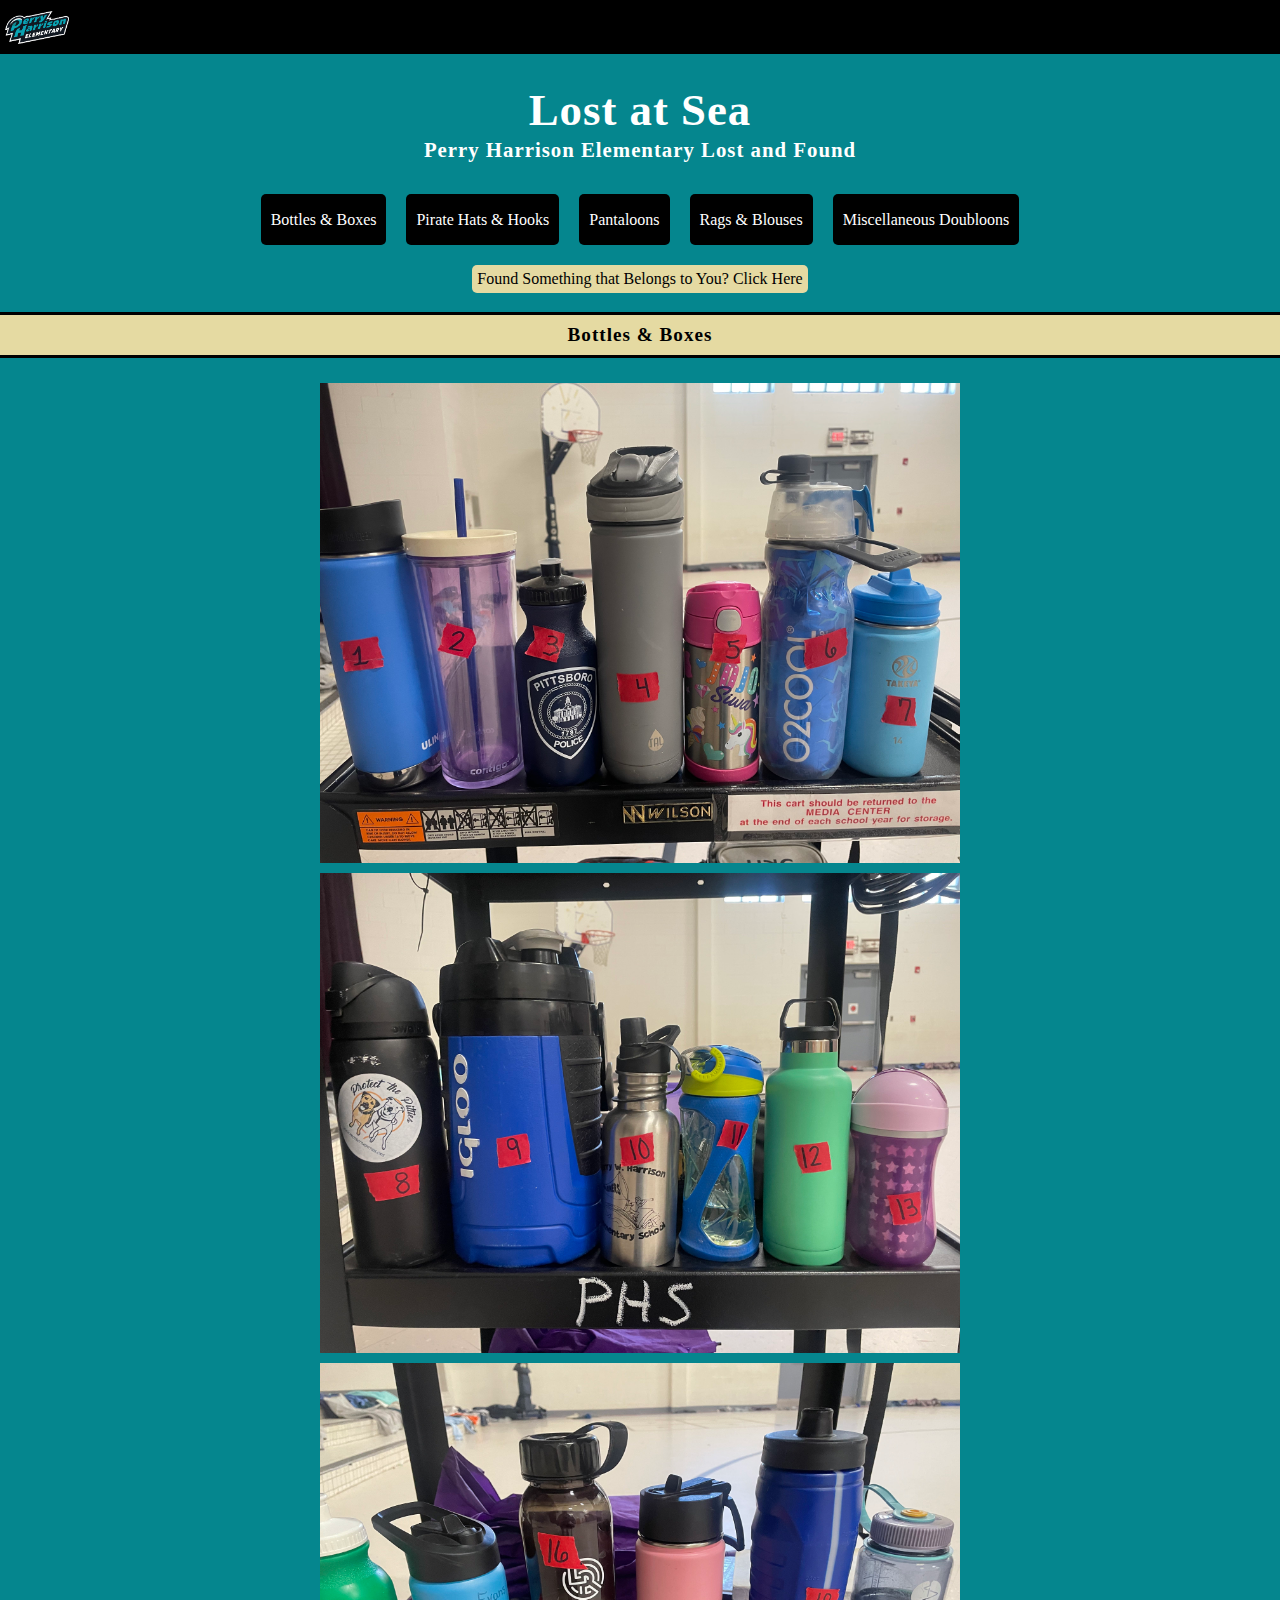
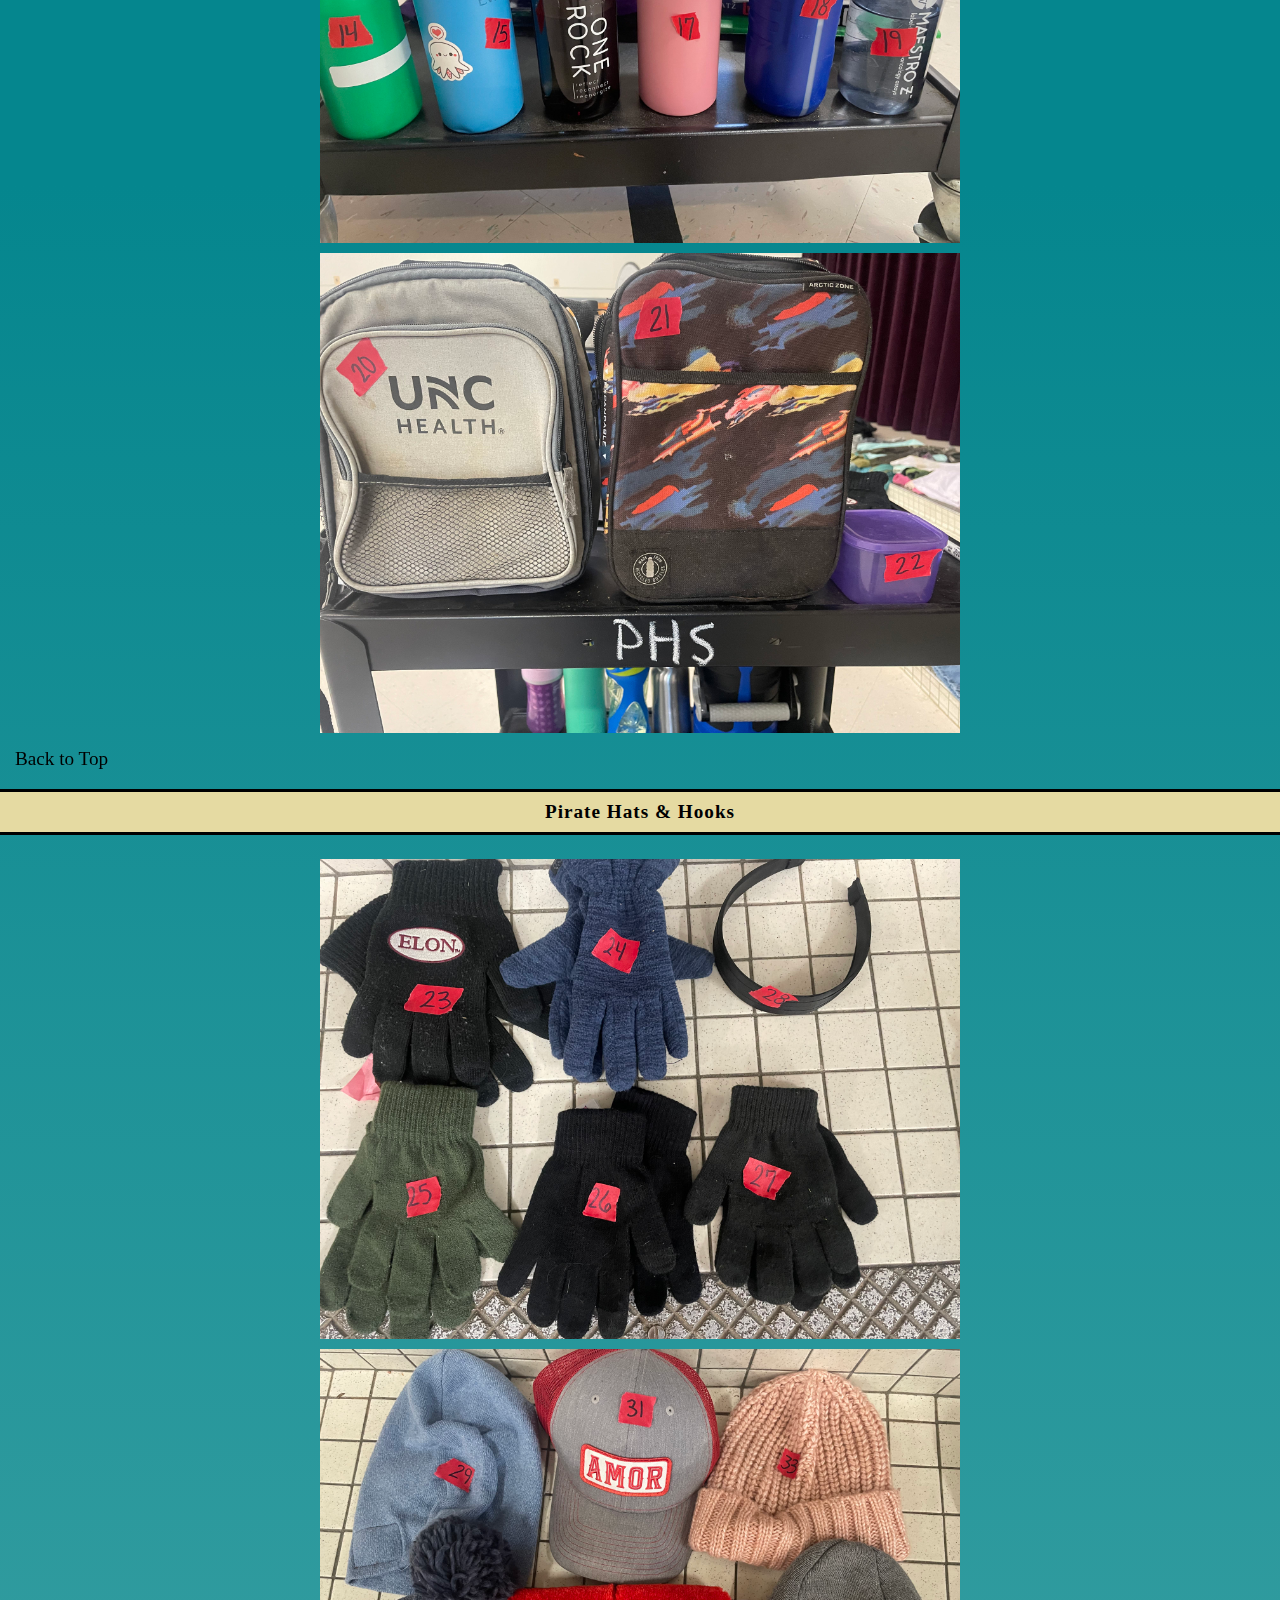
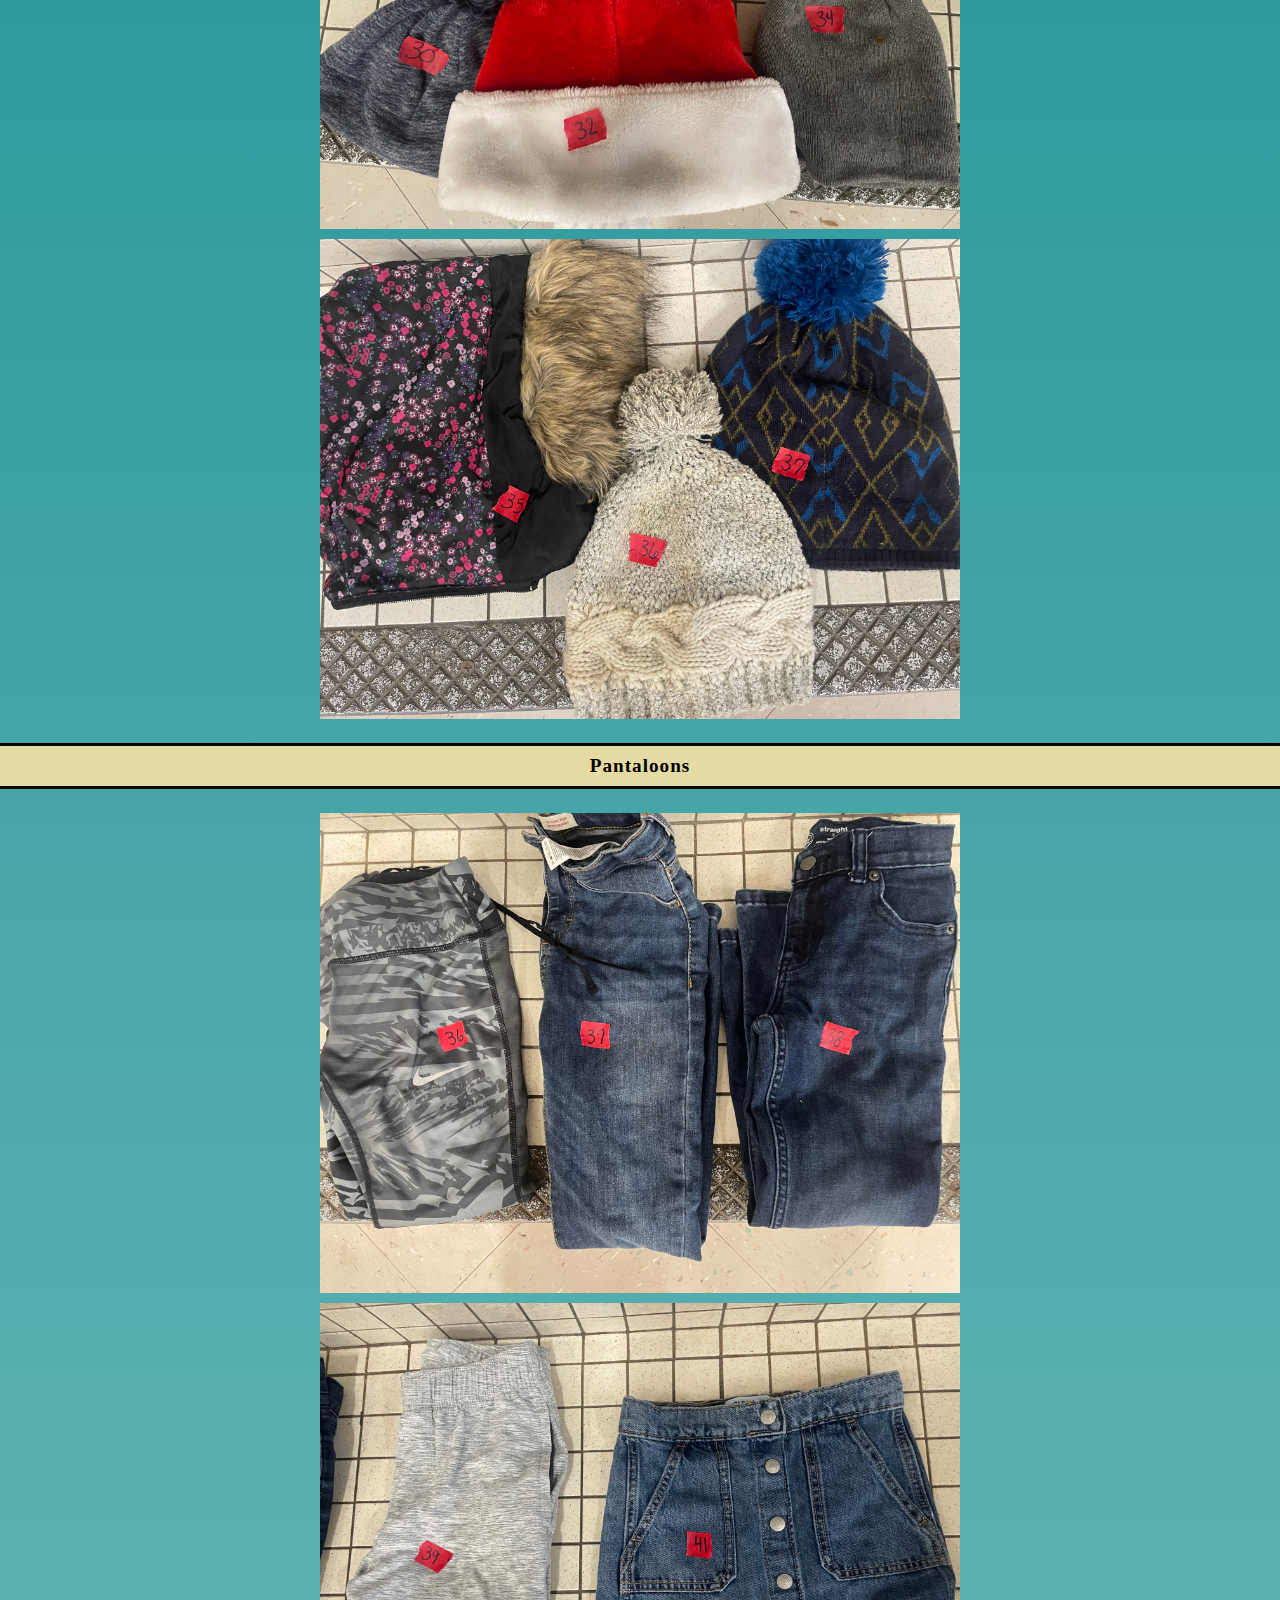
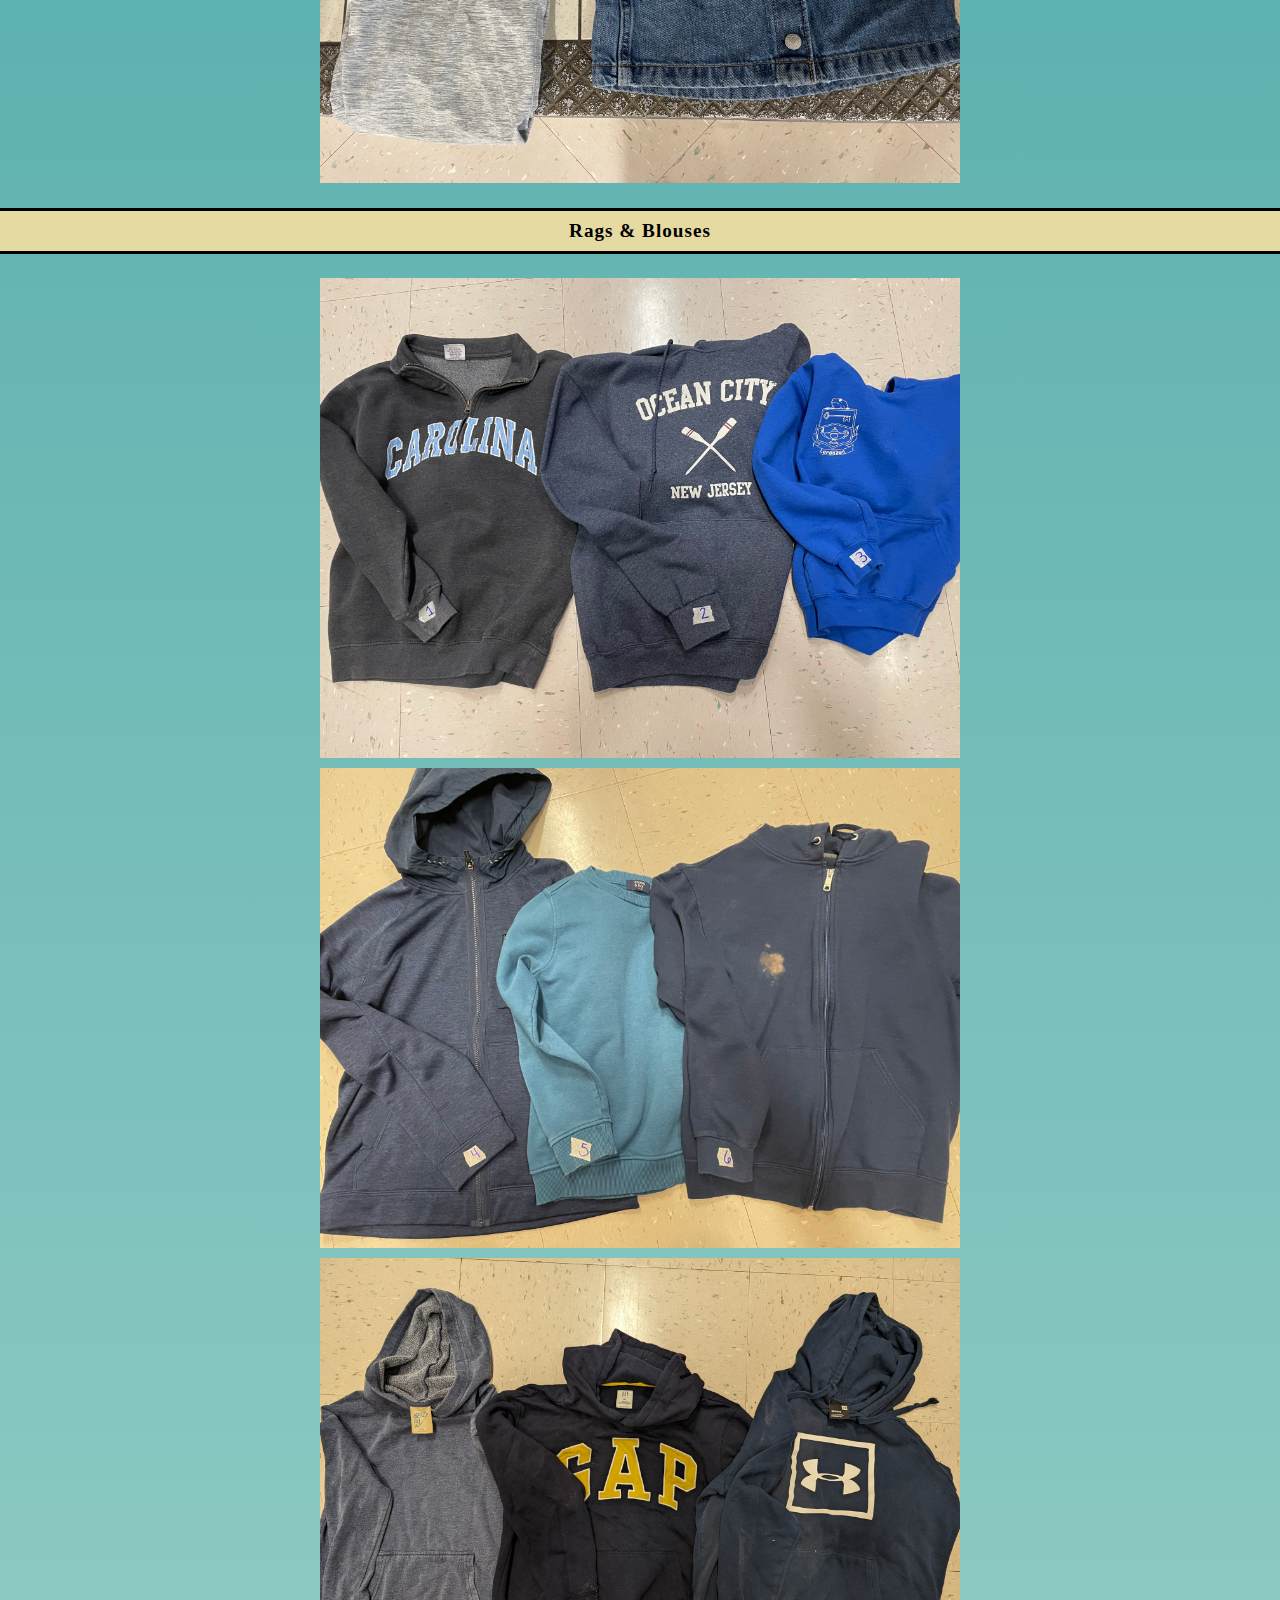
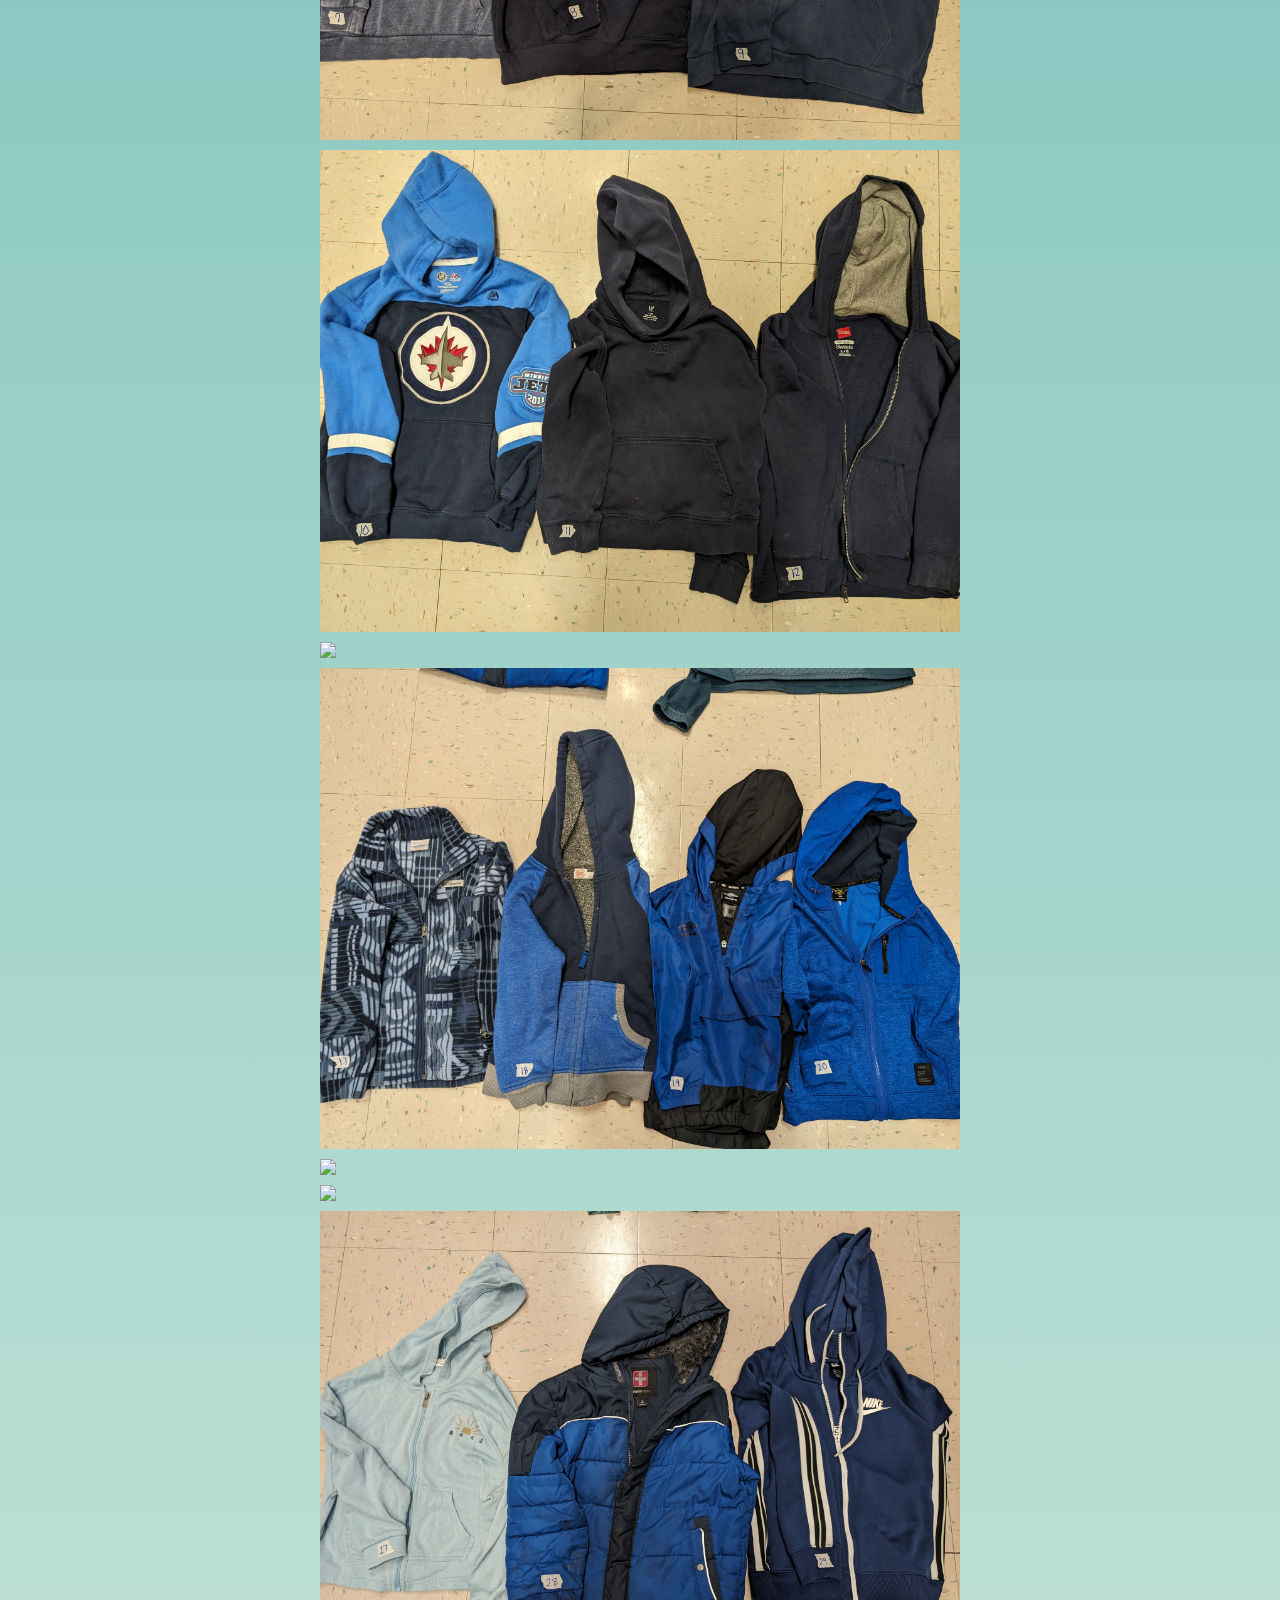
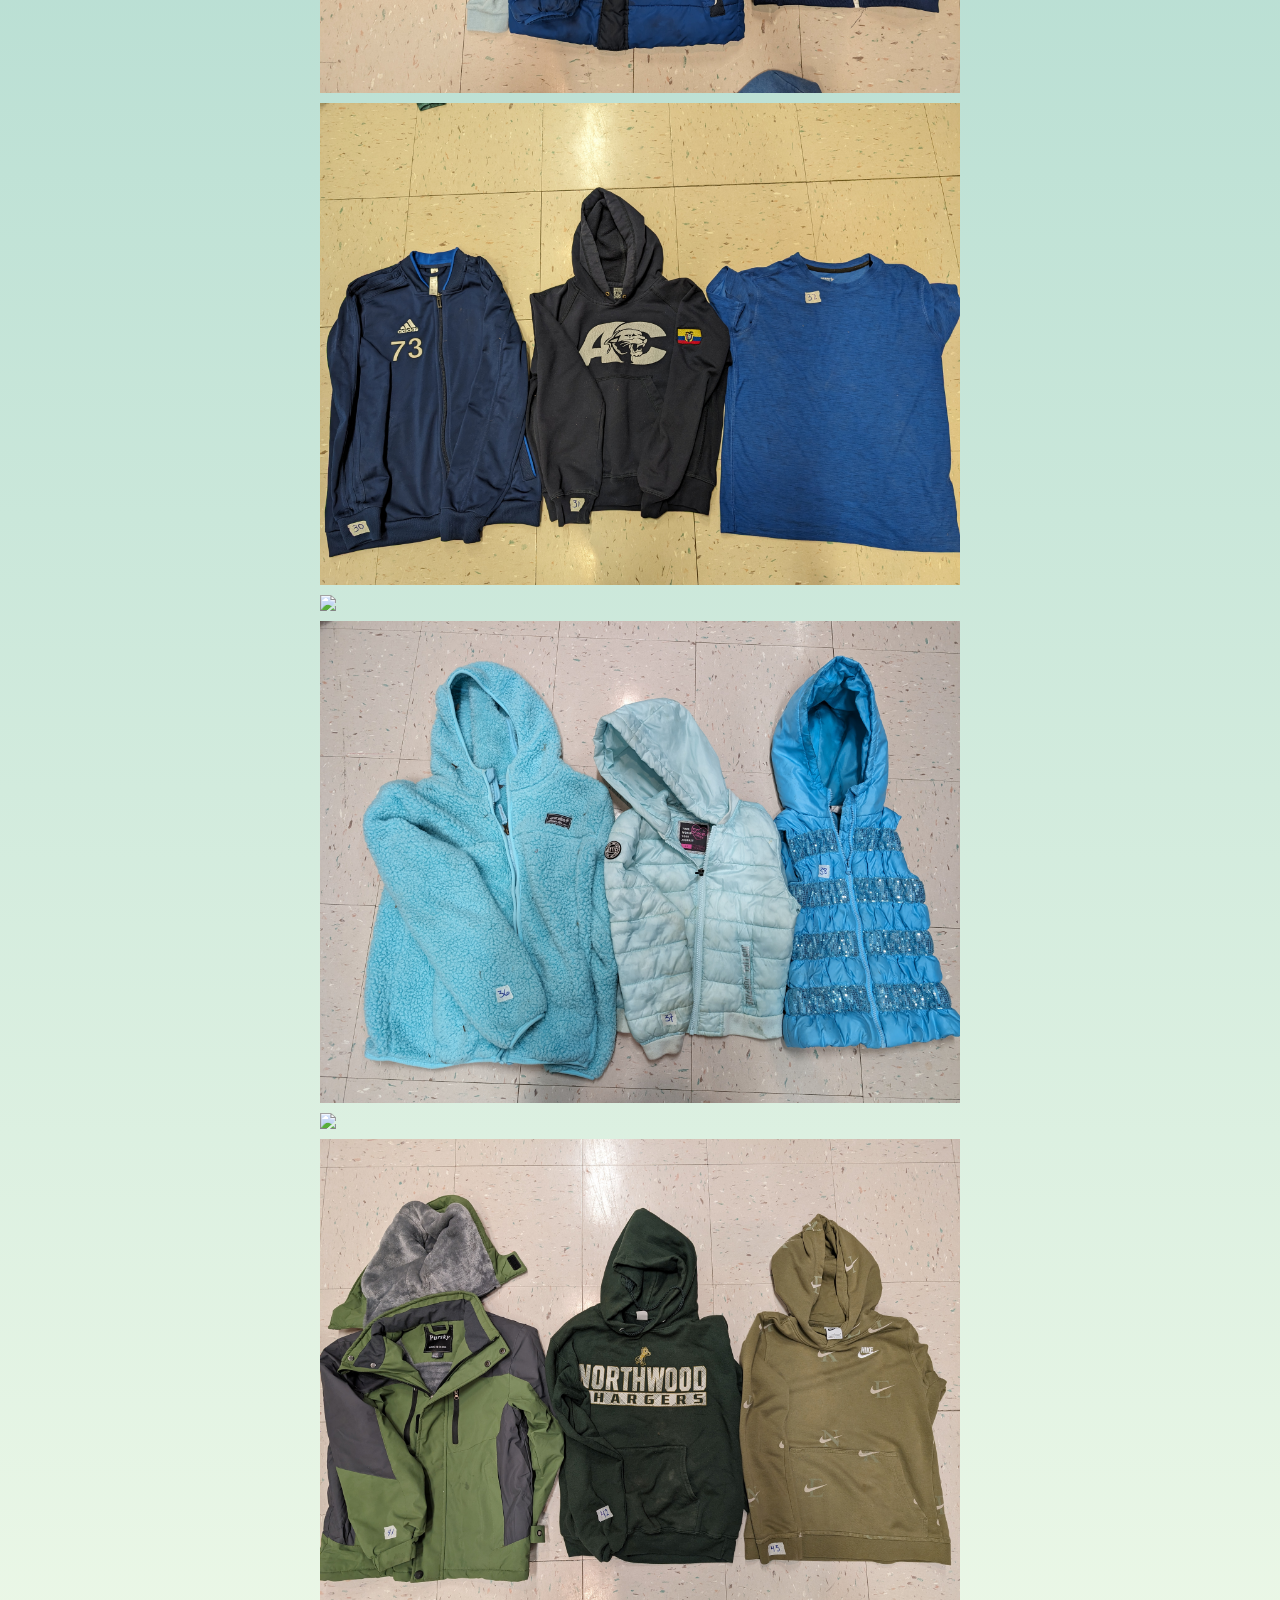
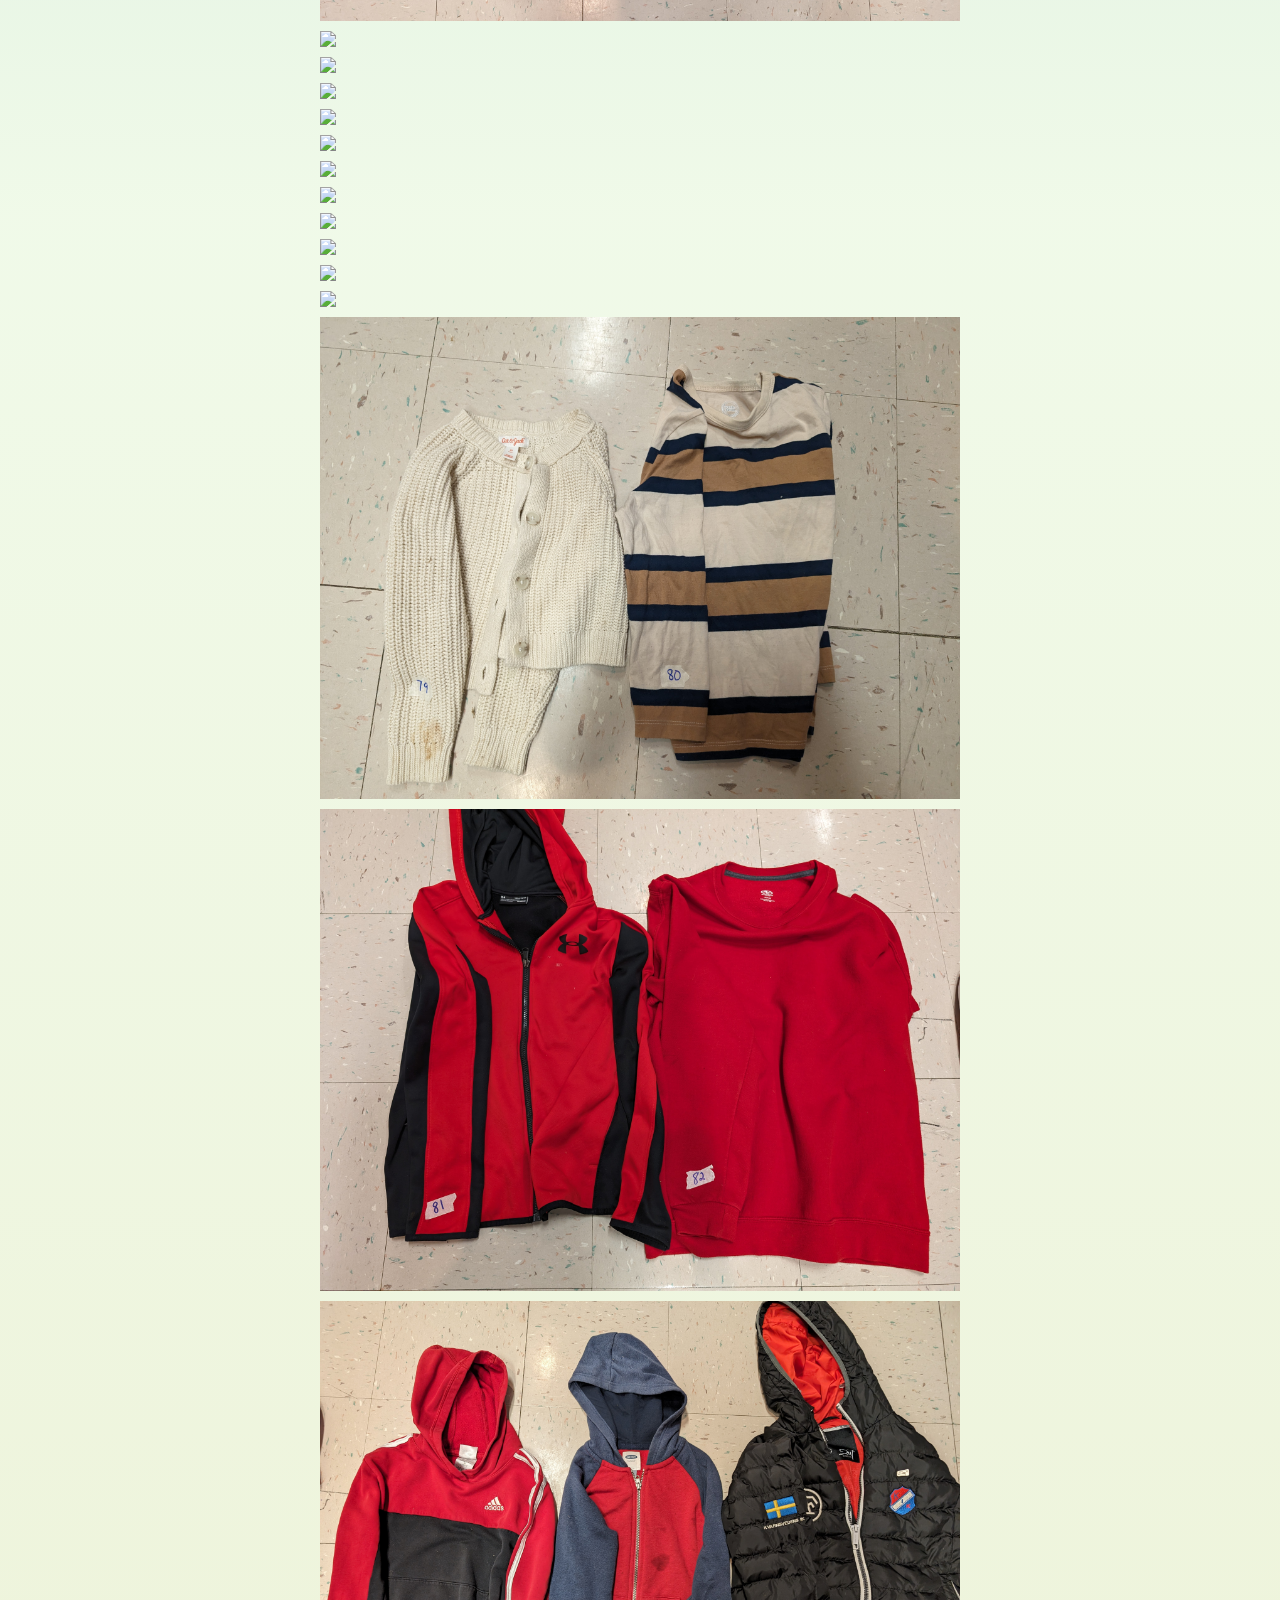
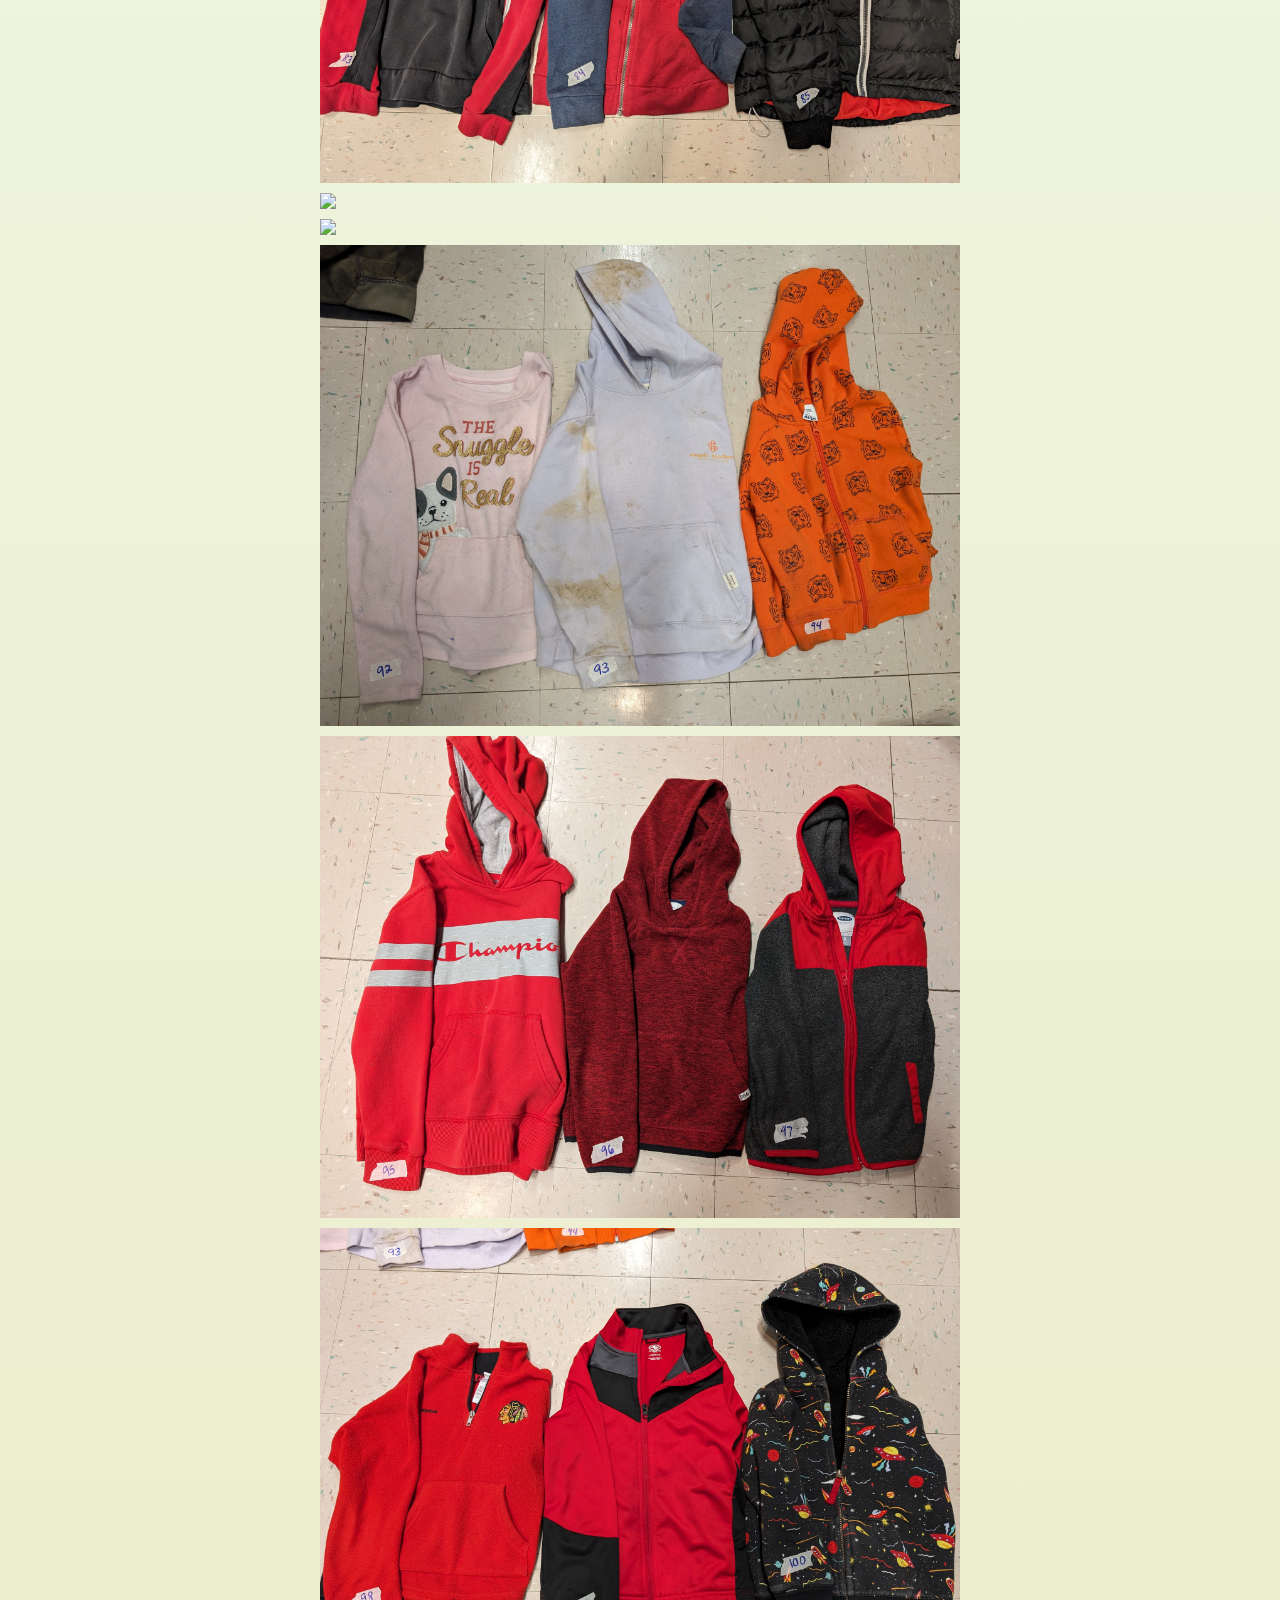
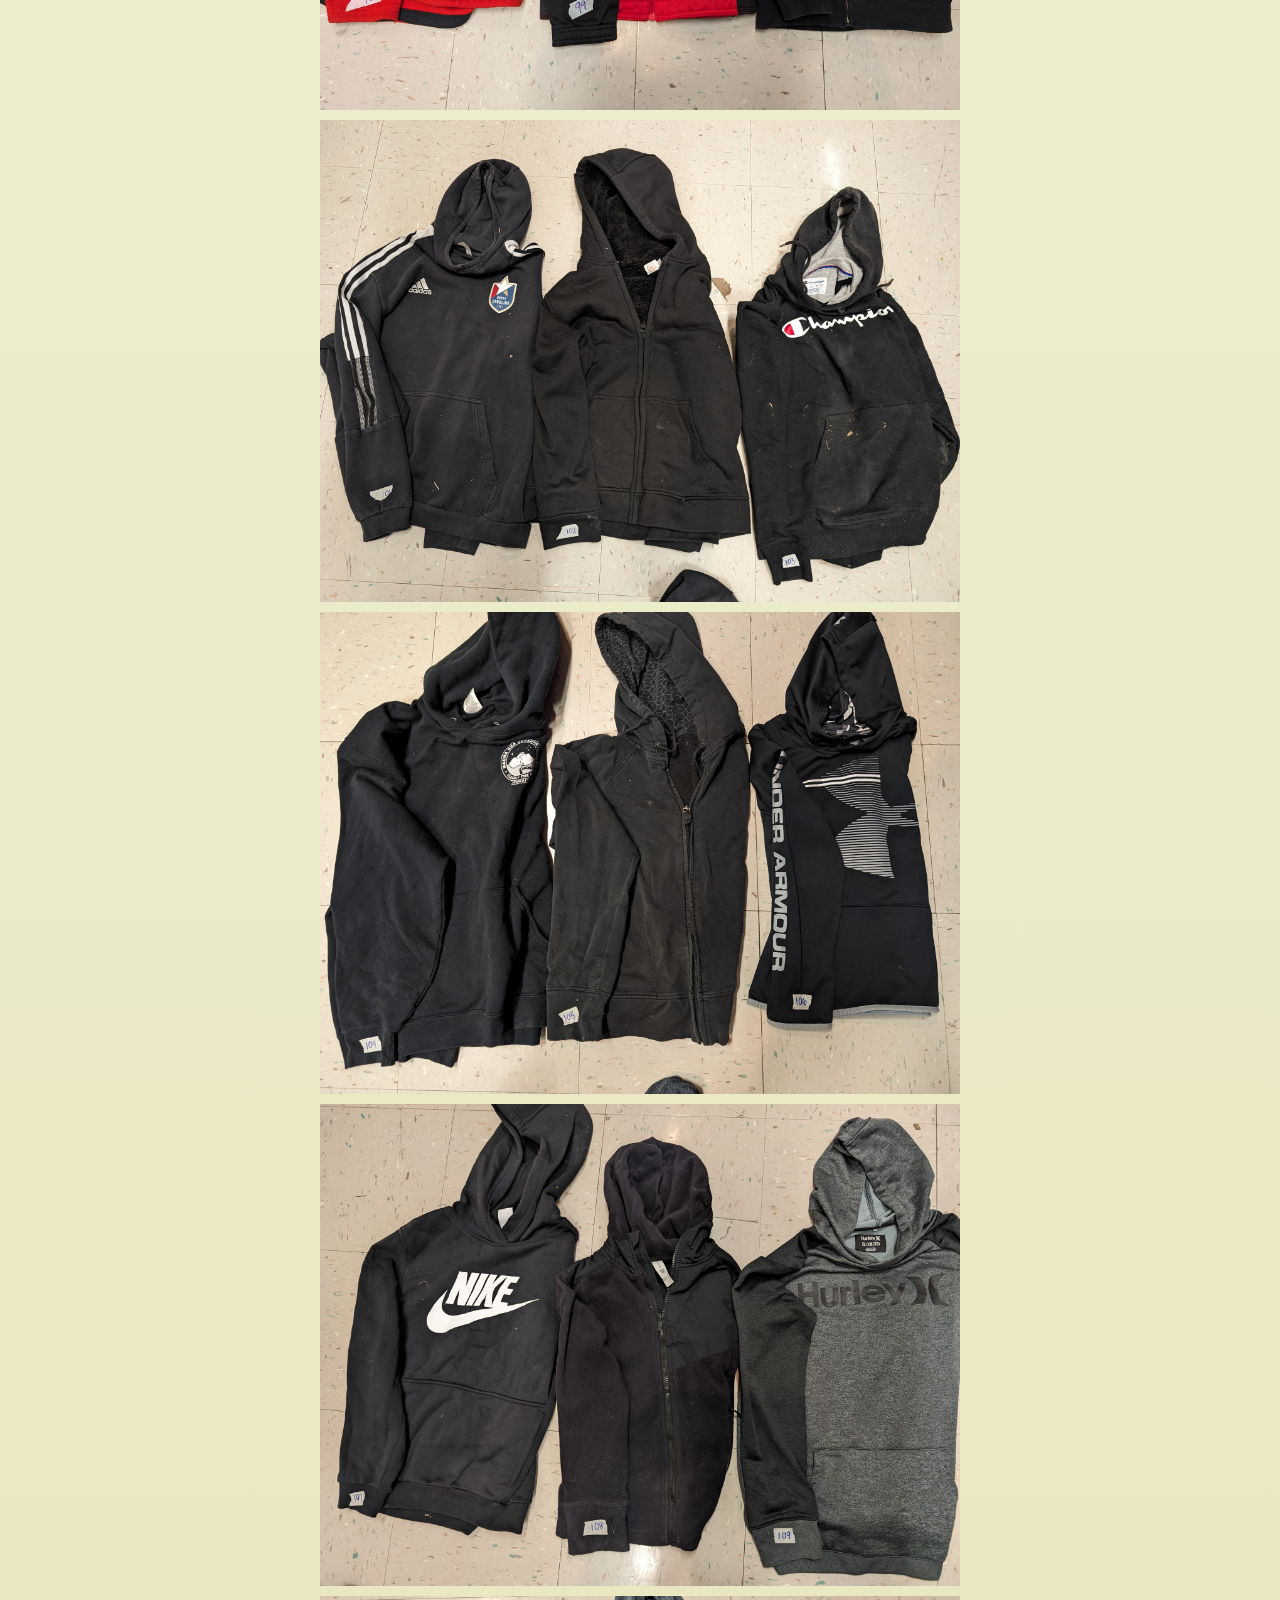
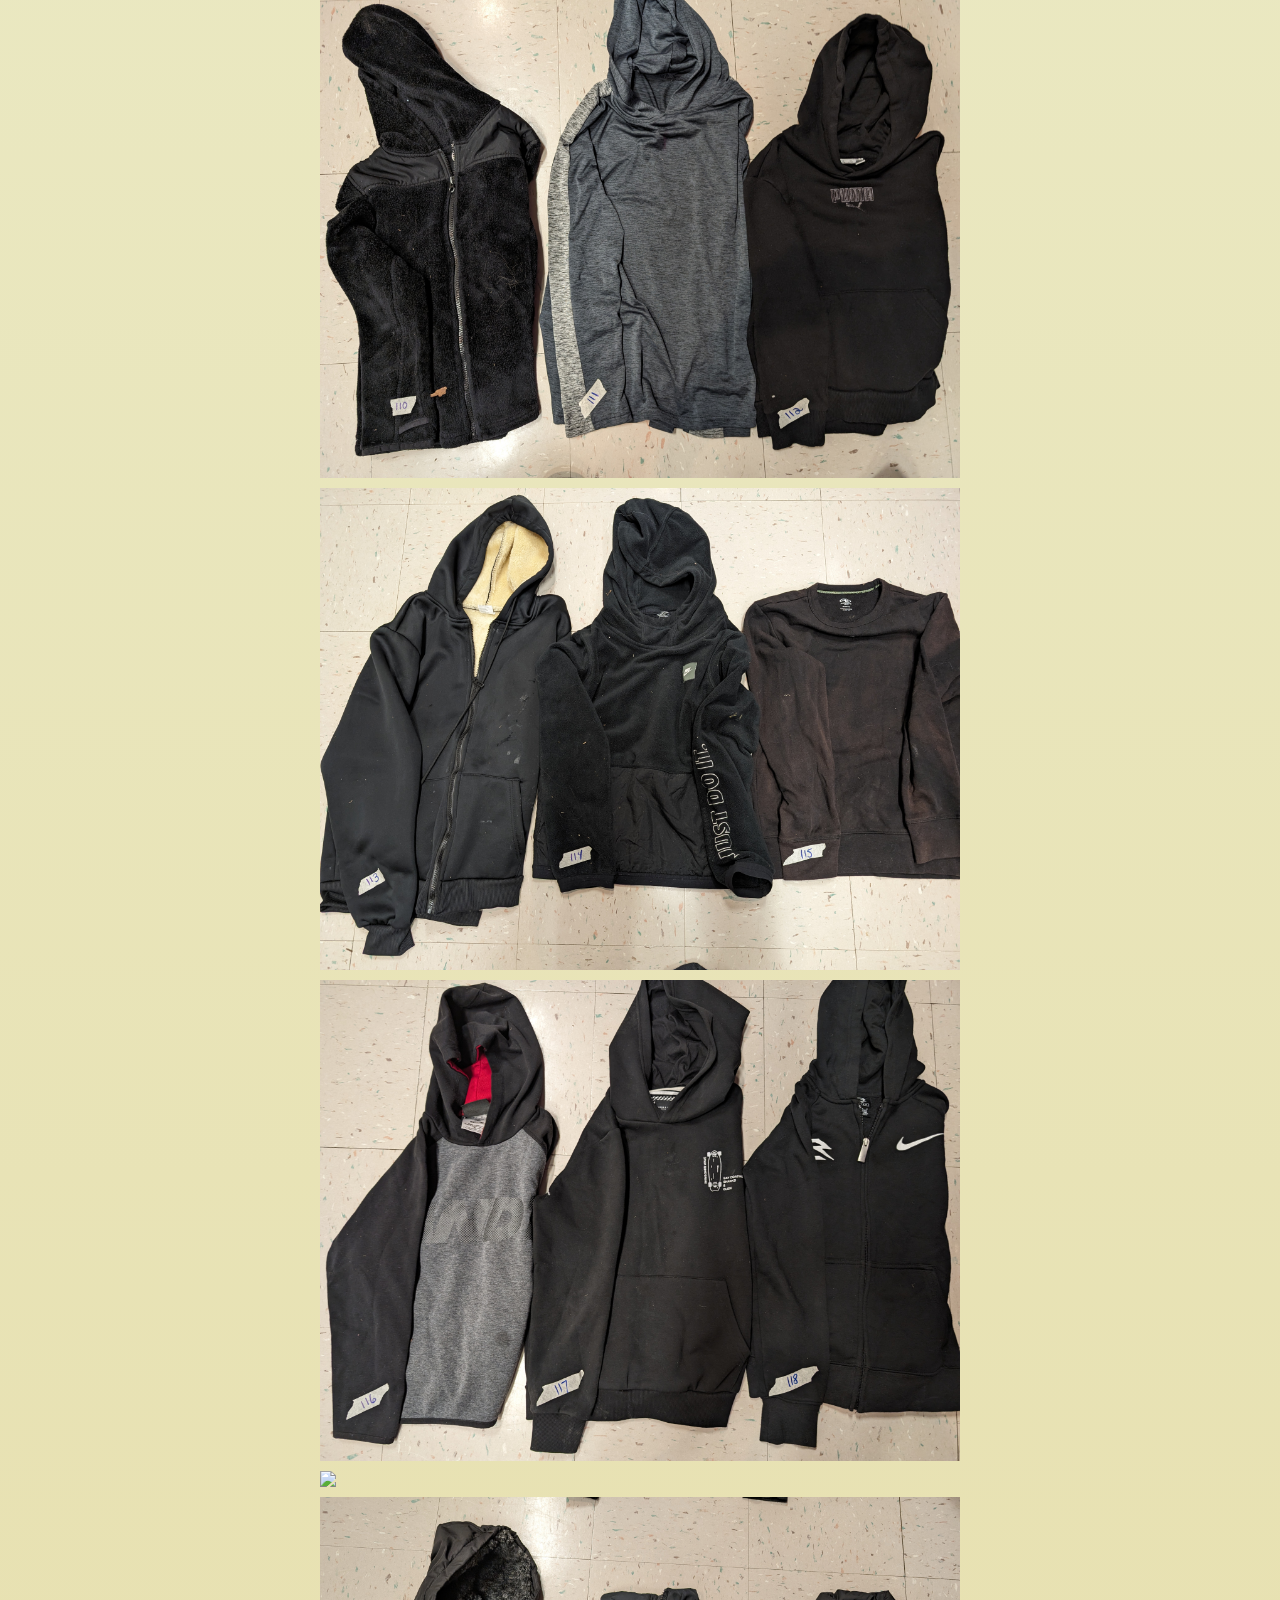
==== commit 92affc65: "added form page" ====
--- a/index.html
+++ b/index.html
@@ -6,8 +6,8 @@
         initial-scale-1, shrink-to-fit=no">
   <title>Lost at Sea</title>
   <link rel="stylesheet" href="styles.css">
-  <link rel="icon" href="img/phelogo" type="image/x-icon"/>
-  <link rel="shortcut icon" href="img/phelogo" type="image/x-icon" />
+  <link rel="icon" href="imgs/phelogo.png" type="image/x-icon"/>
+  <link rel="shortcut icon" href="imgs/phelogo.png" type="image/x-icon" />
 
   <link rel="preconnect" href="https://fonts.googleapis.com">
 <link rel="preconnect" href="https://fonts.gstatic.com" crossorigin>
@@ -40,8 +40,10 @@
 
     </div>
 
-    <p id="msg">*See something that belongs to your child? Email Mrs.Spell with the item number, item category, child's name, and their homeroom teacher.*</p>
-   
+    <div class="formbx">
+    <a id="fmname" href="form.html">Found Something that Belongs to You? Click Here</a>
+    </div>
+
     <div id="bottles">
         <h3 id="hders">Bottles & Boxes</h3> 
         <div class="img">
--- a/styles.css
+++ b/styles.css
@@ -58,6 +58,9 @@
 #blckbar{
     background-color: black;
     height: 6vh;
+    display: flex;
+    justify-content: left;
+    align-items: center;
     color: white;
 }
 
@@ -172,6 +175,37 @@
     letter-spacing: 1px;
 }
 
+#fm{
+    display: flex;
+    justify-content: center;
+    align-items: center;
+    margin-top: 15px;
+}
+
+.formbx{
+   display: flex;
+   align-items: center;
+   justify-content: center;
+   margin-top: 10px;
+}
+
+#fmname{
+    text-align: center;
+    text-decoration: none;
+    list-style: none;
+    color: black;
+    padding: 5px;
+    font-family: serif;
+    border-radius: 5px;
+    background-color: #e5daa2;
+}
+
+#fmname:hover{
+    background-color:black;
+    transition: .5s ease;
+    color:#e5daa2;
+}
+
 @media (max-width: 480px){
     img{
         width: 80%;
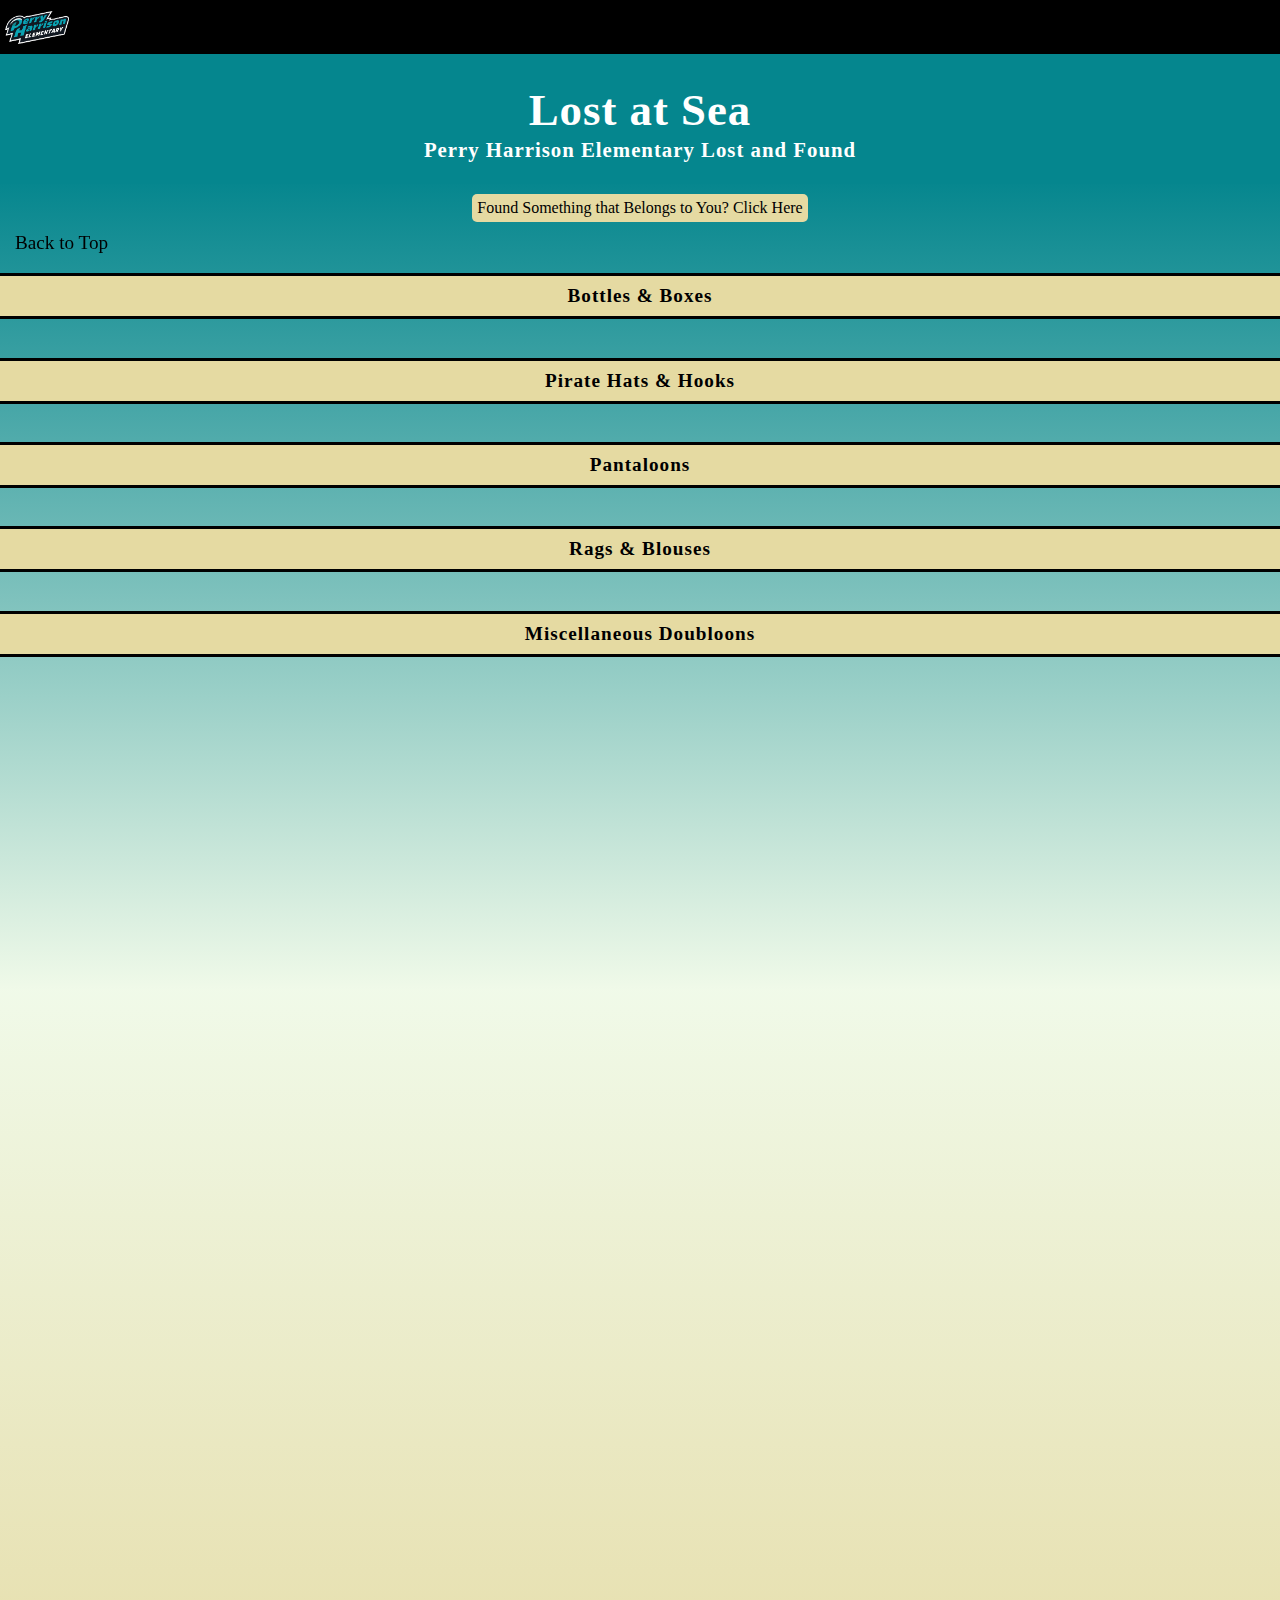
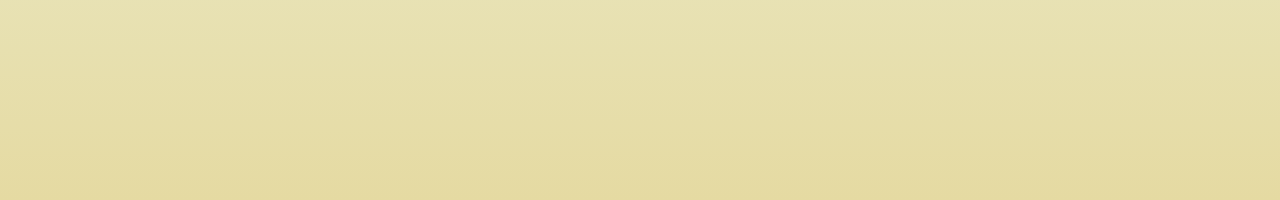
==== commit cbdf7092: "removed pictures" ====
--- a/index.html
+++ b/index.html
@@ -14,15 +14,13 @@
 <link href="https://fonts.googleapis.com/css2?family=Shrikhand&display=swap" rel="stylesheet">
 </head>
 
-<div id="fullbody">
+<body> 
 
 <header>
     <div id="blckbar">
         <img id="logo" src="imgs/phelogo.png">
     </div>
 </header>
-
-<body> 
 
     <div id="subhead">
         <div>
@@ -32,11 +30,11 @@
     </div>
 
     <div id="whitebar">
-        <a class="nav" href="#bottles">Bottles & Boxes</a>
+        <!-- <a class="nav" href="#bottles">Bottles & Boxes</a>
         <a class="nav" href="#accessories">Pirate Hats & Hooks</a>
         <a class="nav" href="#pants">Pantaloons</a>
         <a class="nav" href="#shirts">Rags & Blouses</a>
-        <a class="nav" href="#misc">Miscellaneous Doubloons</a>
+        <a class="nav" href="#misc">Miscellaneous Doubloons</a> -->
 
     </div>
 
@@ -44,30 +42,30 @@
     <a id="fmname" href="form.html">Found Something that Belongs to You? Click Here</a>
     </div>
 
+    <div id="bcktotop">
+        <a id="bcktotoplabel" href="#blckbar">Back to Top</a>
+    </div>
+
     <div id="bottles">
         <h3 id="hders">Bottles & Boxes</h3> 
         <div class="img">
             <!--make hoverable-->
-            <img src="imgs/bottles1.jpg" onclick="this.requestFullscreen()">
+            <!-- <img src="imgs/bottles1.jpg" onclick="this.requestFullscreen()">
             <img src="imgs/bottles2.jpg" onclick="this.requestFullscreen()">
             <img src="imgs/bottles3.jpg" onclick="this.requestFullscreen()">
-            <img src="imgs/20-22.jpg" onclick="this.requestFullscreen()" onmousedown="this.requestFullscreen()">
+            <img src="imgs/20-22.jpg" onclick="this.requestFullscreen()" onmousedown="this.requestFullscreen()"> -->
 
         </div>
 
-    </div>
-
-    <div id="bcktotop">
-        <a id="bcktotoplabel" href="#blckbar">Back to Top</a>
     </div>
 
     <div id="accessories">
         <h3 id="hders">Pirate Hats & Hooks</h3>
         <div class="img">
             <!--make hoverable-->
-            <img src="imgs/23-27.jpg" onclick="this.requestFullscreen()">
+            <!-- <img src="imgs/23-27.jpg" onclick="this.requestFullscreen()">
             <img src="imgs/29-34.jpg" onclick="this.requestFullscreen()">
-            <img src="imgs/35-37.jpg" onclick="this.requestFullscreen()">
+            <img src="imgs/35-37.jpg" onclick="this.requestFullscreen()"> -->
 
         </div>
     </div>
@@ -76,9 +74,9 @@
         <h3 id="hders">Pantaloons</h3>
         <div class="img">
             <!--make hoverable-->
-            <img src="imgs/36-38pant.jpg" onclick="this.requestFullscreen()">            
+            <!-- <img src="imgs/36-38pant.jpg" onclick="this.requestFullscreen()">            
             <img src="imgs/39-41.jpg" onclick="this.requestFullscreen()">
-
+ -->
 
 
         </div>
@@ -87,7 +85,7 @@
     <div id="shirts">
         <h3 id="hders">Rags & Blouses</h3>
         <div class="img">
-            <img src="imgs/1-3.jpg" onclick="this.requestFullscreen()">
+            <!-- <img src="imgs/1-3.jpg" onclick="this.requestFullscreen()">
             <img src="imgs/4-6.jpg" onclick="this.requestFullscreen()">
             <img src="imgs/7-9.jpg" onclick="this.requestFullscreen()">
             <img src="imgs/10-12.jpg" onclick="this.requestFullscreen()">
@@ -129,7 +127,7 @@
             <img src="imgs/119-121.jpg" onclick="this.requestFullscreen()">
             <img src="imgs/122-124.jpg" onclick="this.requestFullscreen()">
             <img src="imgs/125-127.jpg" onclick="this.requestFullscreen()">
-            <img src="imgs/128-131.jpg" onclick="this.requestFullscreen()">
+            <img src="imgs/128-131.jpg" onclick="this.requestFullscreen()"> -->
 
         </div>
     </div>
@@ -138,11 +136,12 @@
         <h3 id="hders">Miscellaneous Doubloons</h3>
         <div class="img">
             <!--make hoverable-->
-            <img src="imgs/40.jpg" onclick="this.requestFullscreen()">
+            <!-- <img src="imgs/40.jpg" onclick="this.requestFullscreen()"> -->
 
         </div>
     </div>
 
 </body>
 
-</div>
+
+</html>--- a/styles.css
+++ b/styles.css
@@ -12,7 +12,9 @@
     background: linear-gradient(180deg,#05868E 10% , #ebf8e1be, #e5daa2 );
     background-size: 200%;
     background-repeat: no-repeat;
-}
+    height: 200vh;
+}
+
 
 #msg{
     font-family: serif;
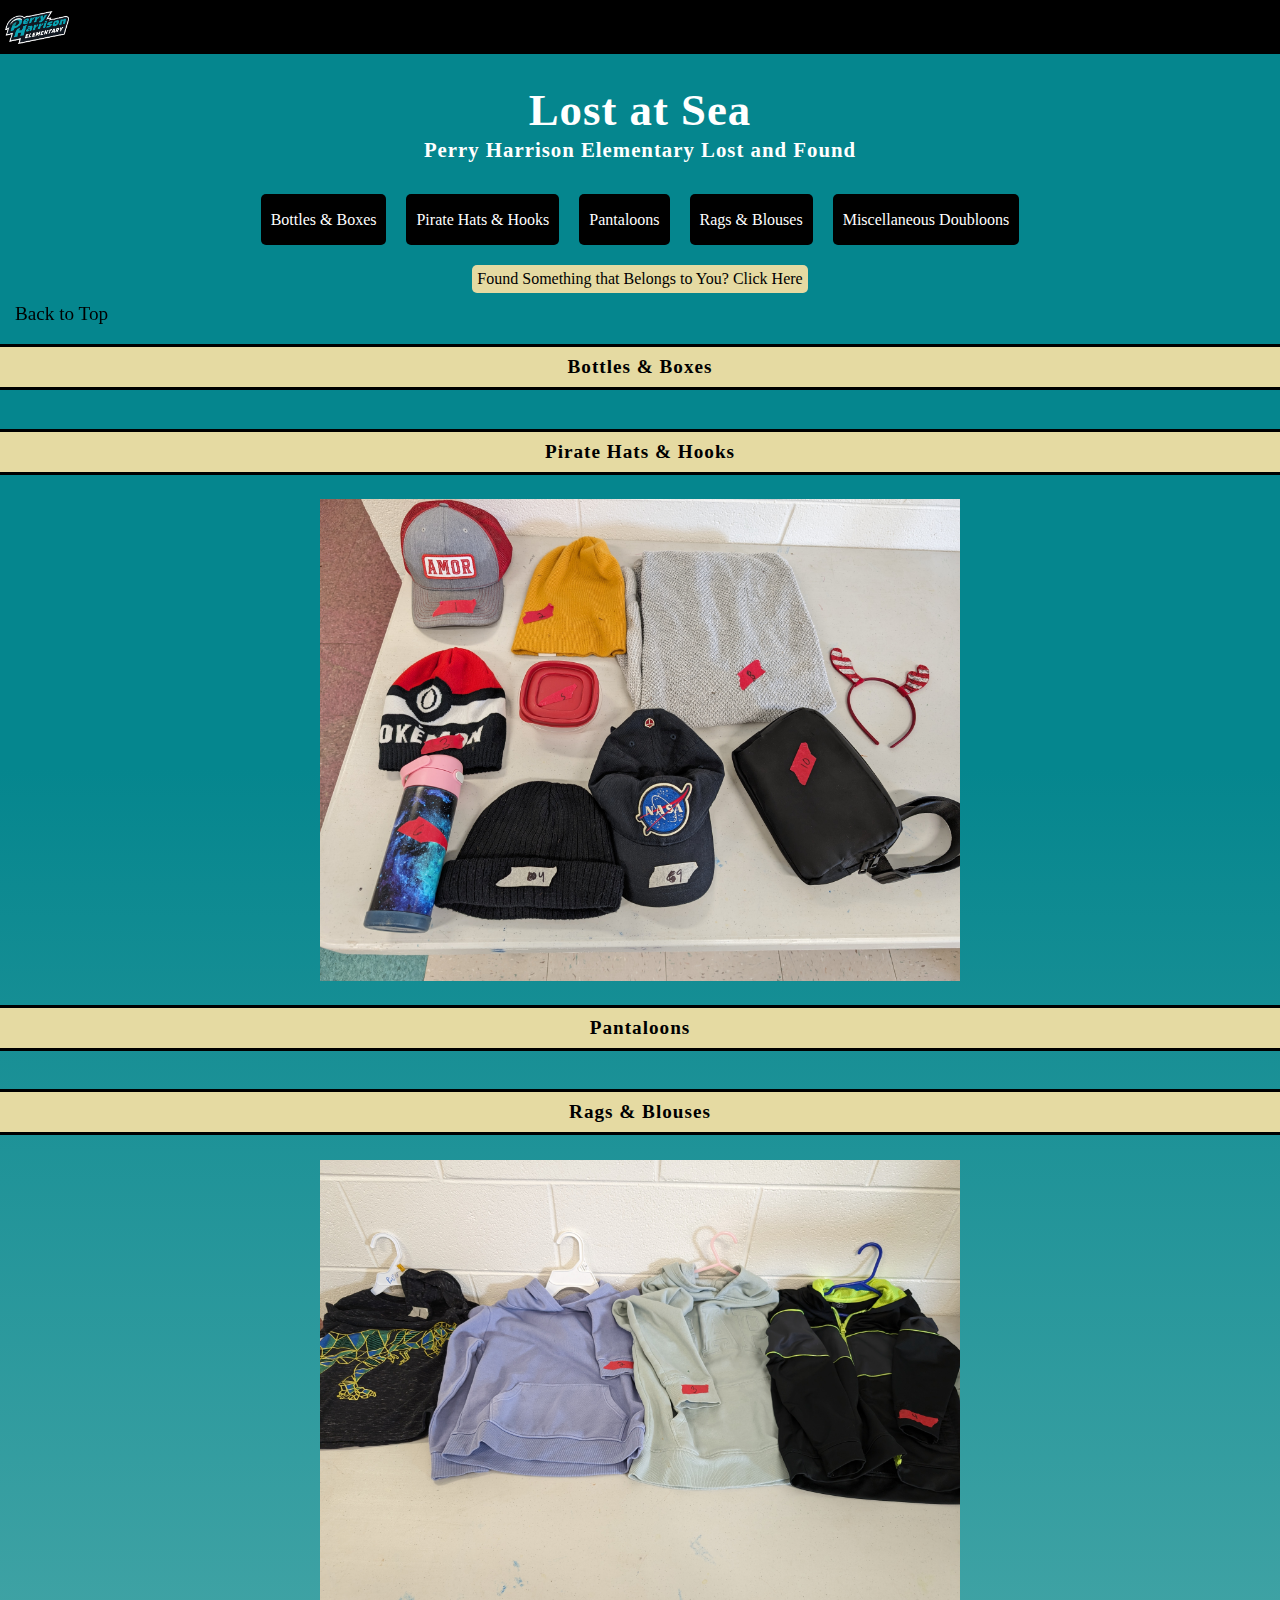
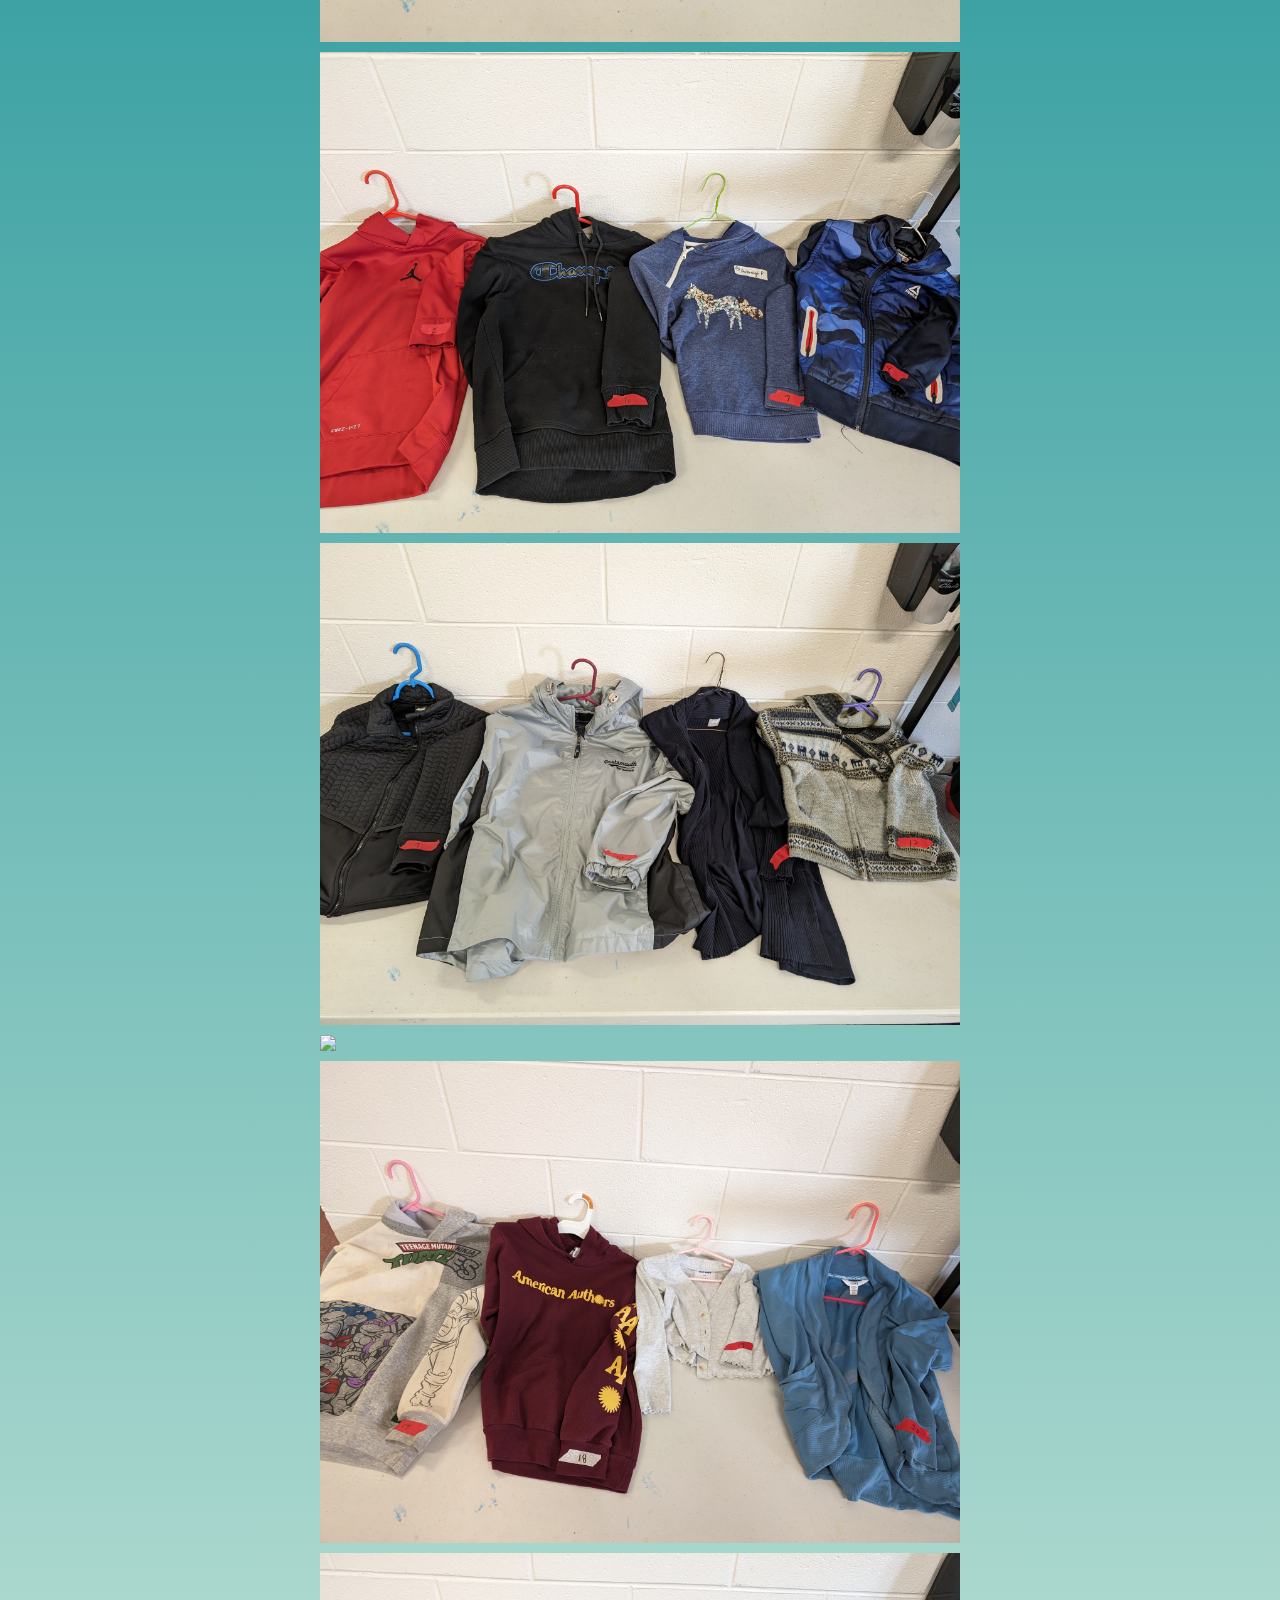
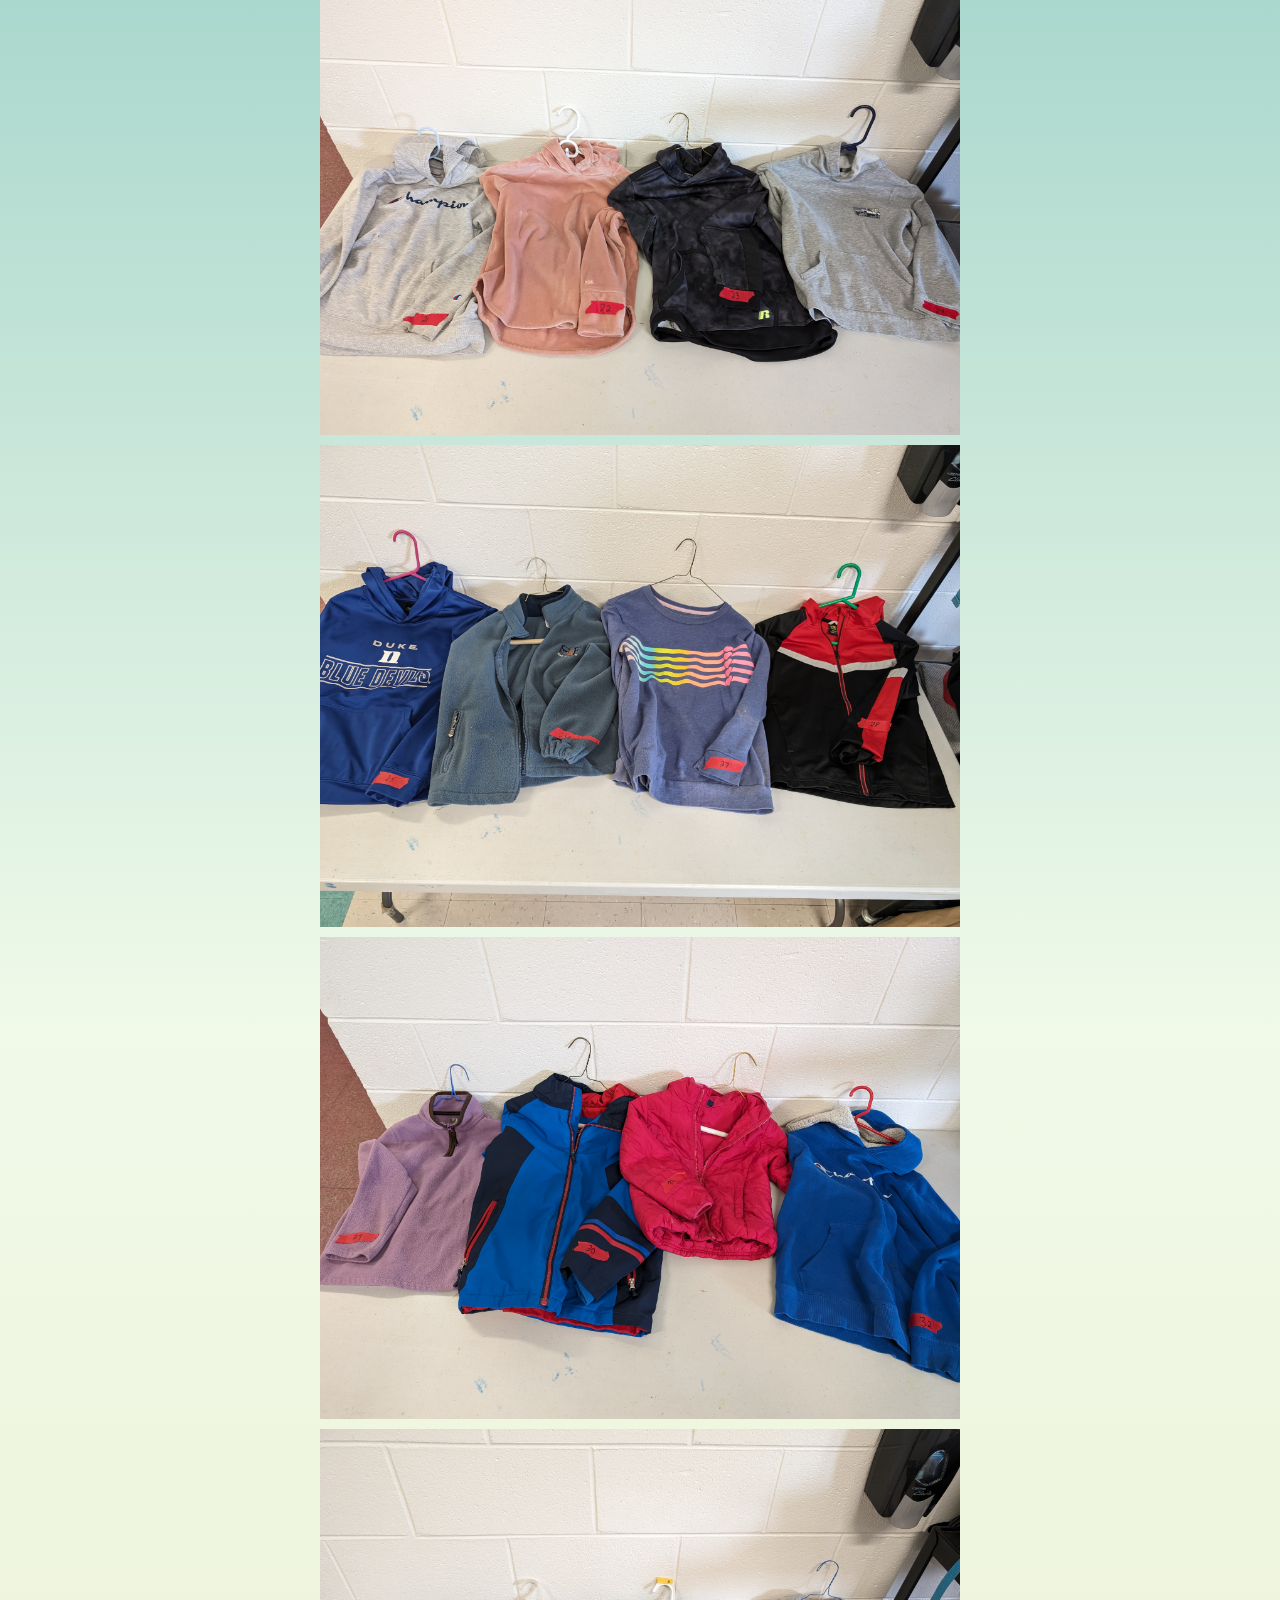
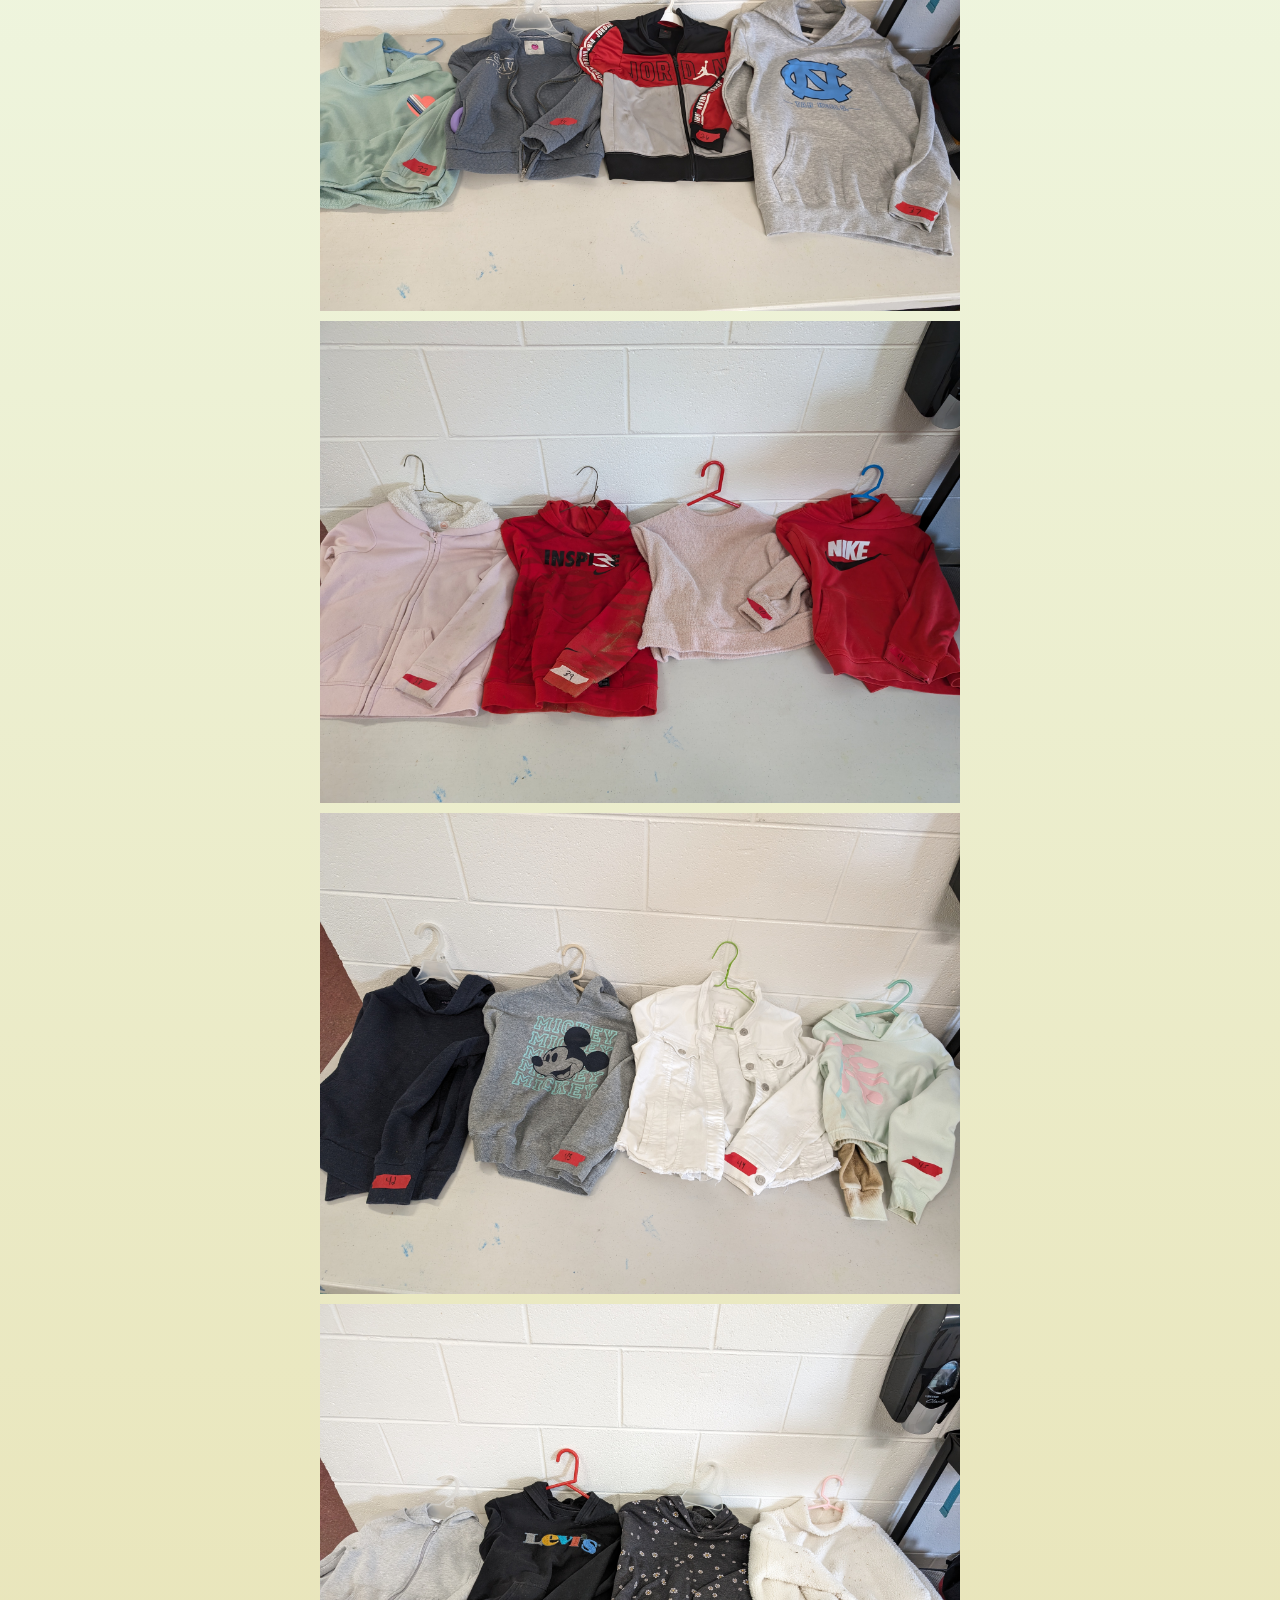
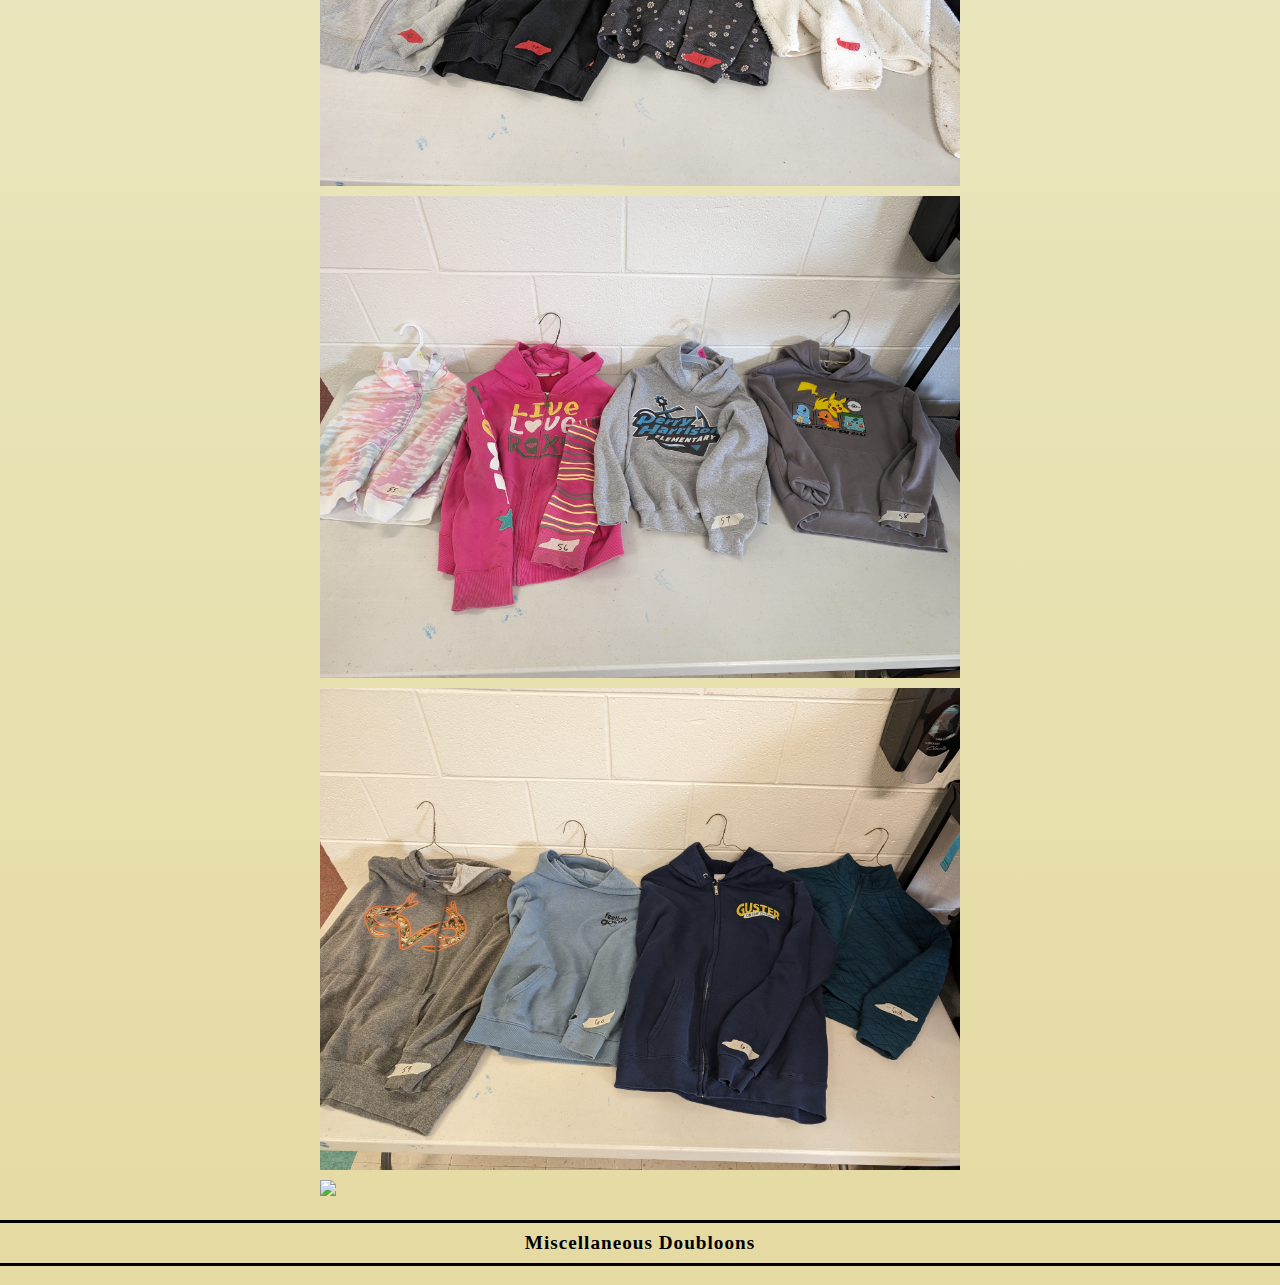
==== commit 2a8a6149: "changed images" ====
--- a/index.html
+++ b/index.html
@@ -30,11 +30,11 @@
     </div>
 
     <div id="whitebar">
-        <!-- <a class="nav" href="#bottles">Bottles & Boxes</a>
+        <a class="nav" href="#bottles">Bottles & Boxes</a>
         <a class="nav" href="#accessories">Pirate Hats & Hooks</a>
         <a class="nav" href="#pants">Pantaloons</a>
         <a class="nav" href="#shirts">Rags & Blouses</a>
-        <a class="nav" href="#misc">Miscellaneous Doubloons</a> -->
+        <a class="nav" href="#misc">Miscellaneous Doubloons</a>
 
     </div>
 
@@ -63,9 +63,7 @@
         <h3 id="hders">Pirate Hats & Hooks</h3>
         <div class="img">
             <!--make hoverable-->
-            <!-- <img src="imgs/23-27.jpg" onclick="this.requestFullscreen()">
-            <img src="imgs/29-34.jpg" onclick="this.requestFullscreen()">
-            <img src="imgs/35-37.jpg" onclick="this.requestFullscreen()"> -->
+            <img src="imgs/1-10.jpg" onclick="this.requestFullscreen()">
 
         </div>
     </div>
@@ -85,49 +83,21 @@
     <div id="shirts">
         <h3 id="hders">Rags & Blouses</h3>
         <div class="img">
-            <!-- <img src="imgs/1-3.jpg" onclick="this.requestFullscreen()">
-            <img src="imgs/4-6.jpg" onclick="this.requestFullscreen()">
-            <img src="imgs/7-9.jpg" onclick="this.requestFullscreen()">
-            <img src="imgs/10-12.jpg" onclick="this.requestFullscreen()">
+            <img src="imgs/1-4.jpg" onclick="this.requestFullscreen()">
+            <img src="imgs/5-8.jpg" onclick="this.requestFullscreen()">
+            <img src="imgs/9-12.jpg" onclick="this.requestFullscreen()">
             <img src="imgs/13-16.jpg" onclick="this.requestFullscreen()">
             <img src="imgs/17-20.jpg" onclick="this.requestFullscreen()">
-            <img src="imgs/21-23.jpg" onclick="this.requestFullscreen()">
-            <img src="imgs/24-26.jpg" onclick="this.requestFullscreen()">
-            <img src="imgs/27-29.jpg" onclick="this.requestFullscreen()">
-            <img src="imgs/30-32.jpg" onclick="this.requestFullscreen()">
-            <img src="imgs/33-35.jpg" onclick="this.requestFullscreen()">
-            <img src="imgs/36-38.jpg" onclick="this.requestFullscreen()">
-            <img src="imgs/39-40.jpg" onclick="this.requestFullscreen()">
-            <img src="imgs/41-43.jpg" onclick="this.requestFullscreen()">
-            <img src="imgs/44-46.jpg" onclick="this.requestFullscreen()">
-            <img src="imgs/47-49.jpg" onclick="this.requestFullscreen()">
-            <img src="imgs/50-52.jpg" onclick="this.requestFullscreen()">
-            <img src="imgs/53-56.jpg" onclick="this.requestFullscreen()">
-            <img src="imgs/57-60.jpg" onclick="this.requestFullscreen()">
-            <img src="imgs/61-63.jpg" onclick="this.requestFullscreen()">
-            <img src="imgs/64-66.jpg" onclick="this.requestFullscreen()">
-            <img src="imgs/67-69.jpg" onclick="this.requestFullscreen()">
-            <img src="imgs/70-72.jpg" onclick="this.requestFullscreen()">
-            <img src="imgs/73-75.jpg" onclick="this.requestFullscreen()">
-            <img src="imgs/76-78.jpg" onclick="this.requestFullscreen()">
-            <img src="imgs/79-80.jpg" onclick="this.requestFullscreen()">
-            <img src="imgs/81-82.jpg" onclick="this.requestFullscreen()">
-            <img src="imgs/83-85.jpg" onclick="this.requestFullscreen()">
-            <img src="imgs/86-88.jpg" onclick="this.requestFullscreen()">
-            <img src="imgs/89-91.jpg" onclick="this.requestFullscreen()">
-            <img src="imgs/92-94.jpg" onclick="this.requestFullscreen()">
-            <img src="imgs/96-97.jpg" onclick="this.requestFullscreen()">
-            <img src="imgs/98-100.jpg" onclick="this.requestFullscreen()">
-            <img src="imgs/101-103.jpg" onclick="this.requestFullscreen()">
-            <img src="imgs/104-106.jpg" onclick="this.requestFullscreen()">
-            <img src="imgs/107-109.jpg" onclick="this.requestFullscreen()">
-            <img src="imgs/110-112.jpg" onclick="this.requestFullscreen()">
-            <img src="imgs/113-115.jpg" onclick="this.requestFullscreen()">
-            <img src="imgs/116-118.jpg" onclick="this.requestFullscreen()">
-            <img src="imgs/119-121.jpg" onclick="this.requestFullscreen()">
-            <img src="imgs/122-124.jpg" onclick="this.requestFullscreen()">
-            <img src="imgs/125-127.jpg" onclick="this.requestFullscreen()">
-            <img src="imgs/128-131.jpg" onclick="this.requestFullscreen()"> -->
+            <img src="imgs/21-24.jpg" onclick="this.requestFullscreen()">
+            <img src="imgs/25-28.jpg" onclick="this.requestFullscreen()">
+            <img src="imgs/29-32.jpg" onclick="this.requestFullscreen()">
+            <img src="imgs/33-37.jpg" onclick="this.requestFullscreen()">
+            <img src="imgs/38-41.jpg" onclick="this.requestFullscreen()">
+            <img src="imgs/42-45.jpg" onclick="this.requestFullscreen()">
+            <img src="imgs/46-50.jpg" onclick="this.requestFullscreen()">
+            <img src="imgs/55-58.jpg" onclick="this.requestFullscreen()">
+            <img src="imgs/59-62.jpg" onclick="this.requestFullscreen()">
+            <img src="imgs/63-64.jpg" onclick="this.requestFullscreen()">
 
         </div>
     </div>
--- a/styles.css
+++ b/styles.css
@@ -12,7 +12,7 @@
     background: linear-gradient(180deg,#05868E 10% , #ebf8e1be, #e5daa2 );
     background-size: 200%;
     background-repeat: no-repeat;
-    height: 200vh;
+    height: 100%;
 }
 
 
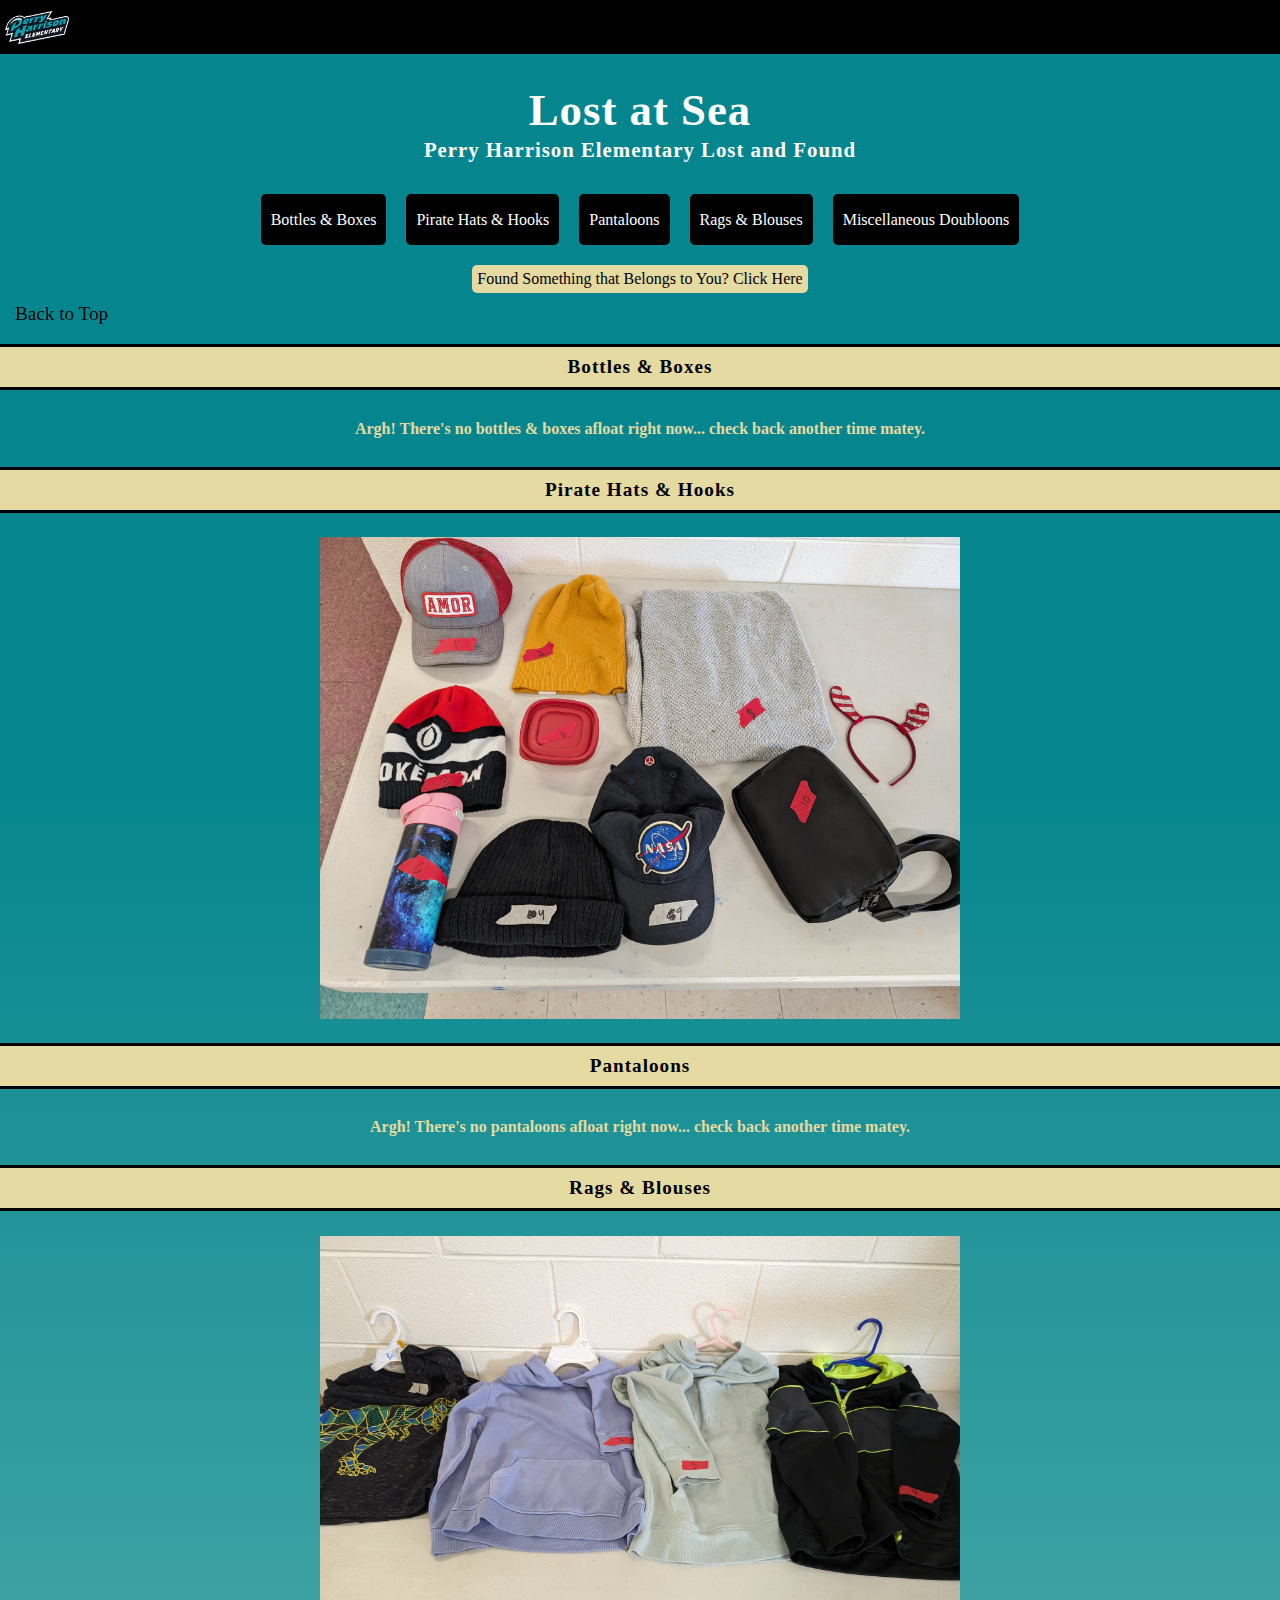
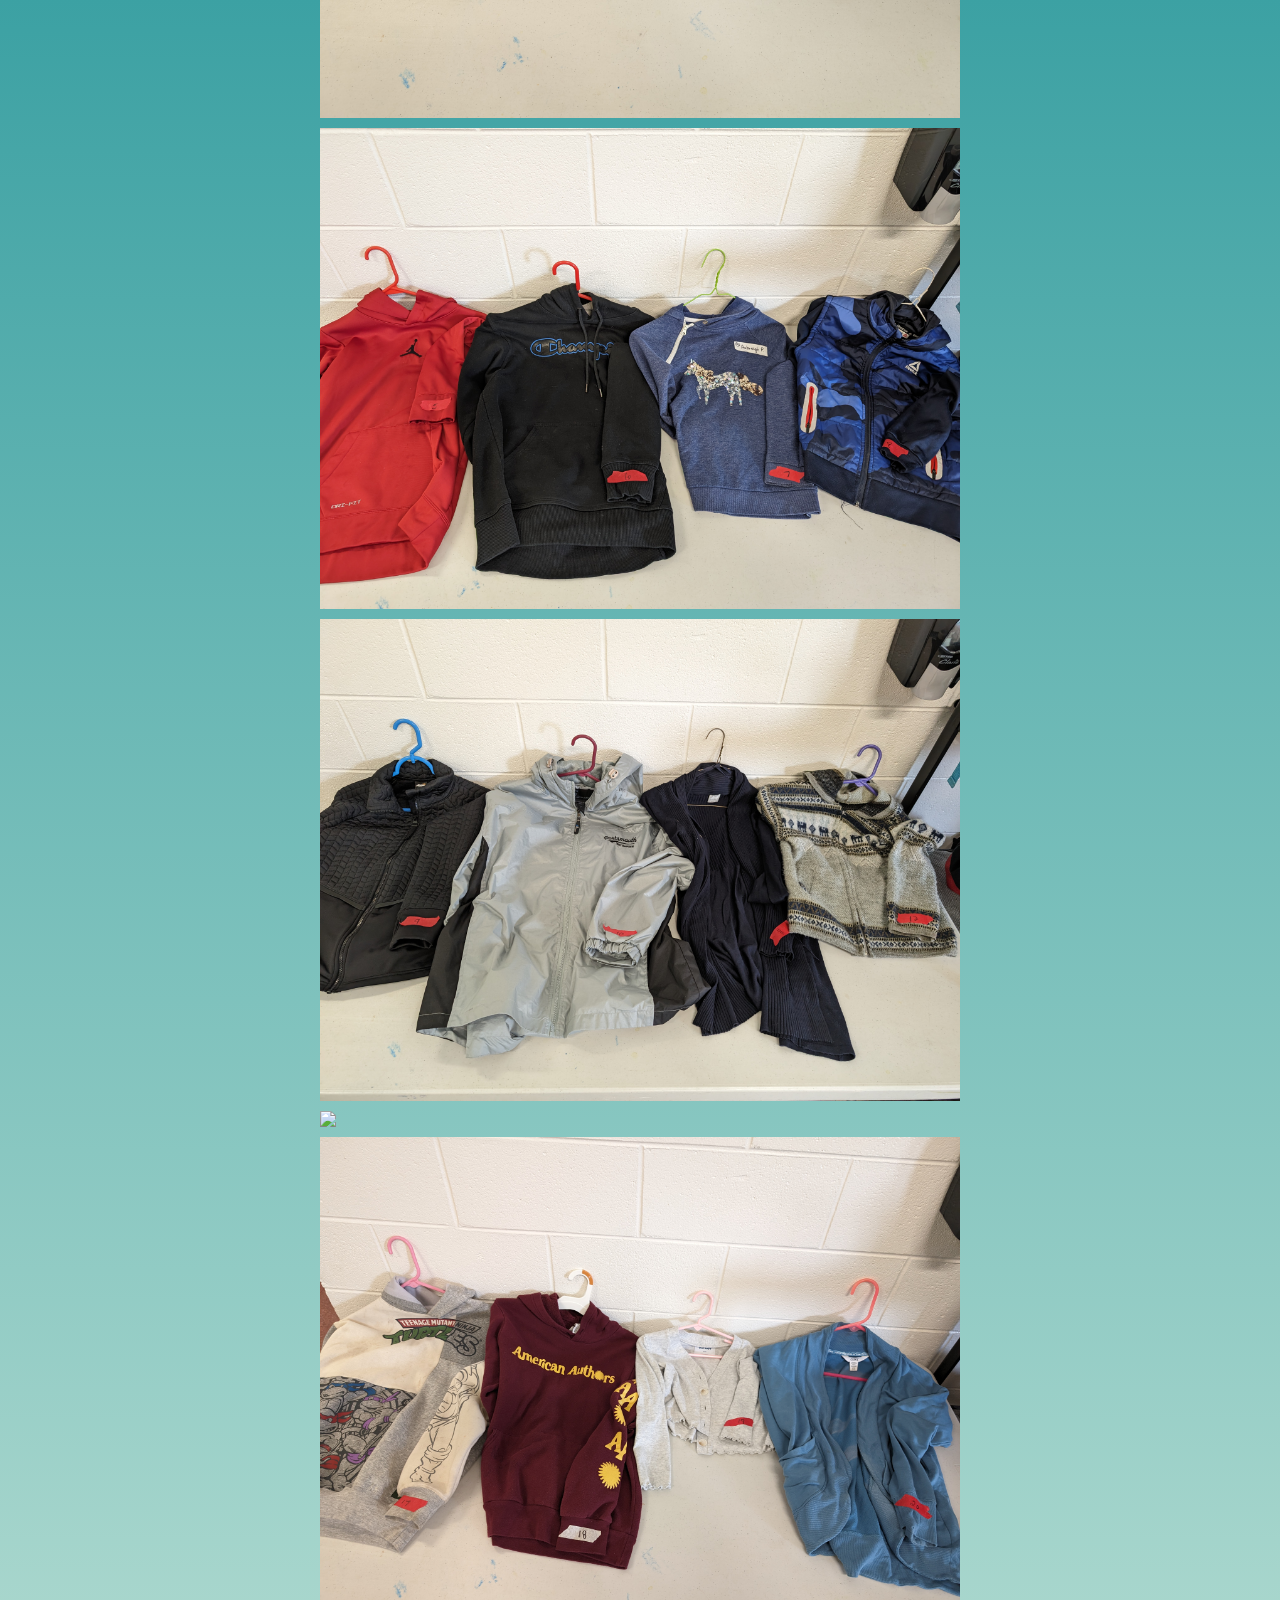
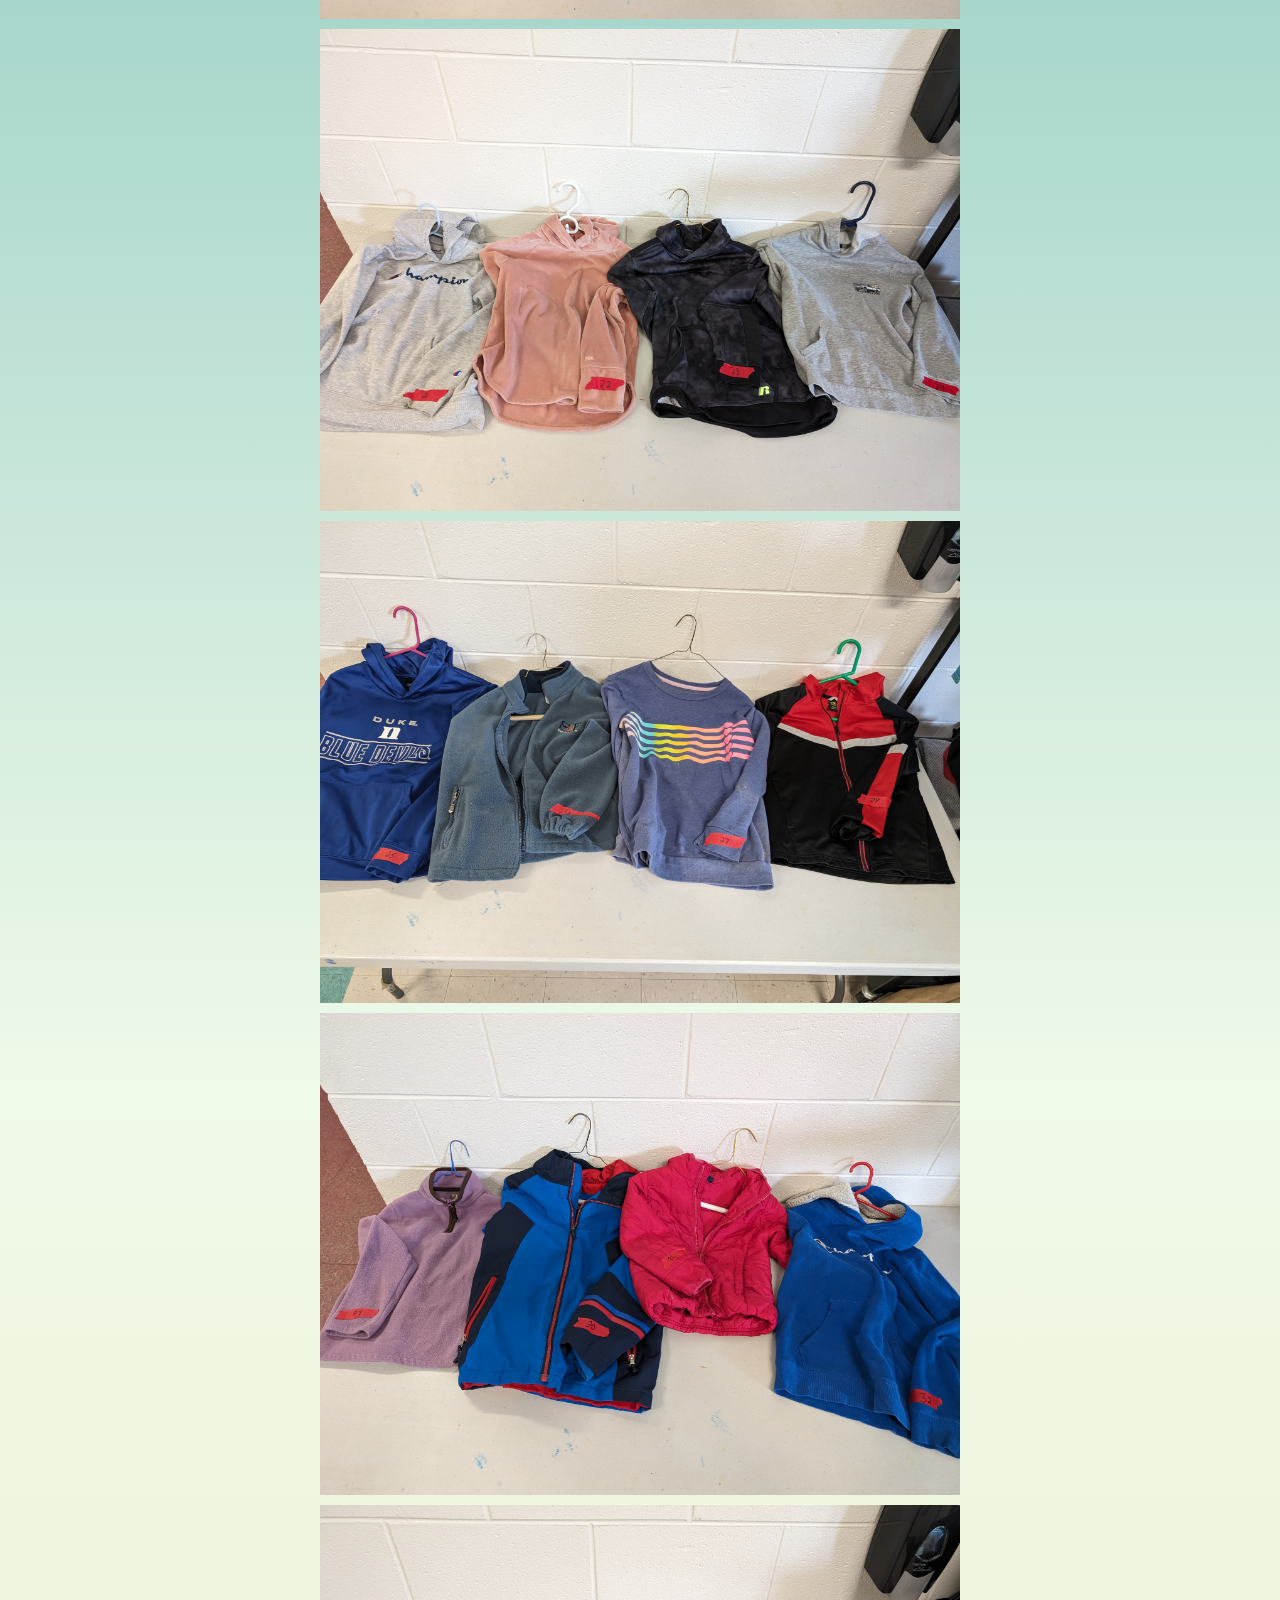
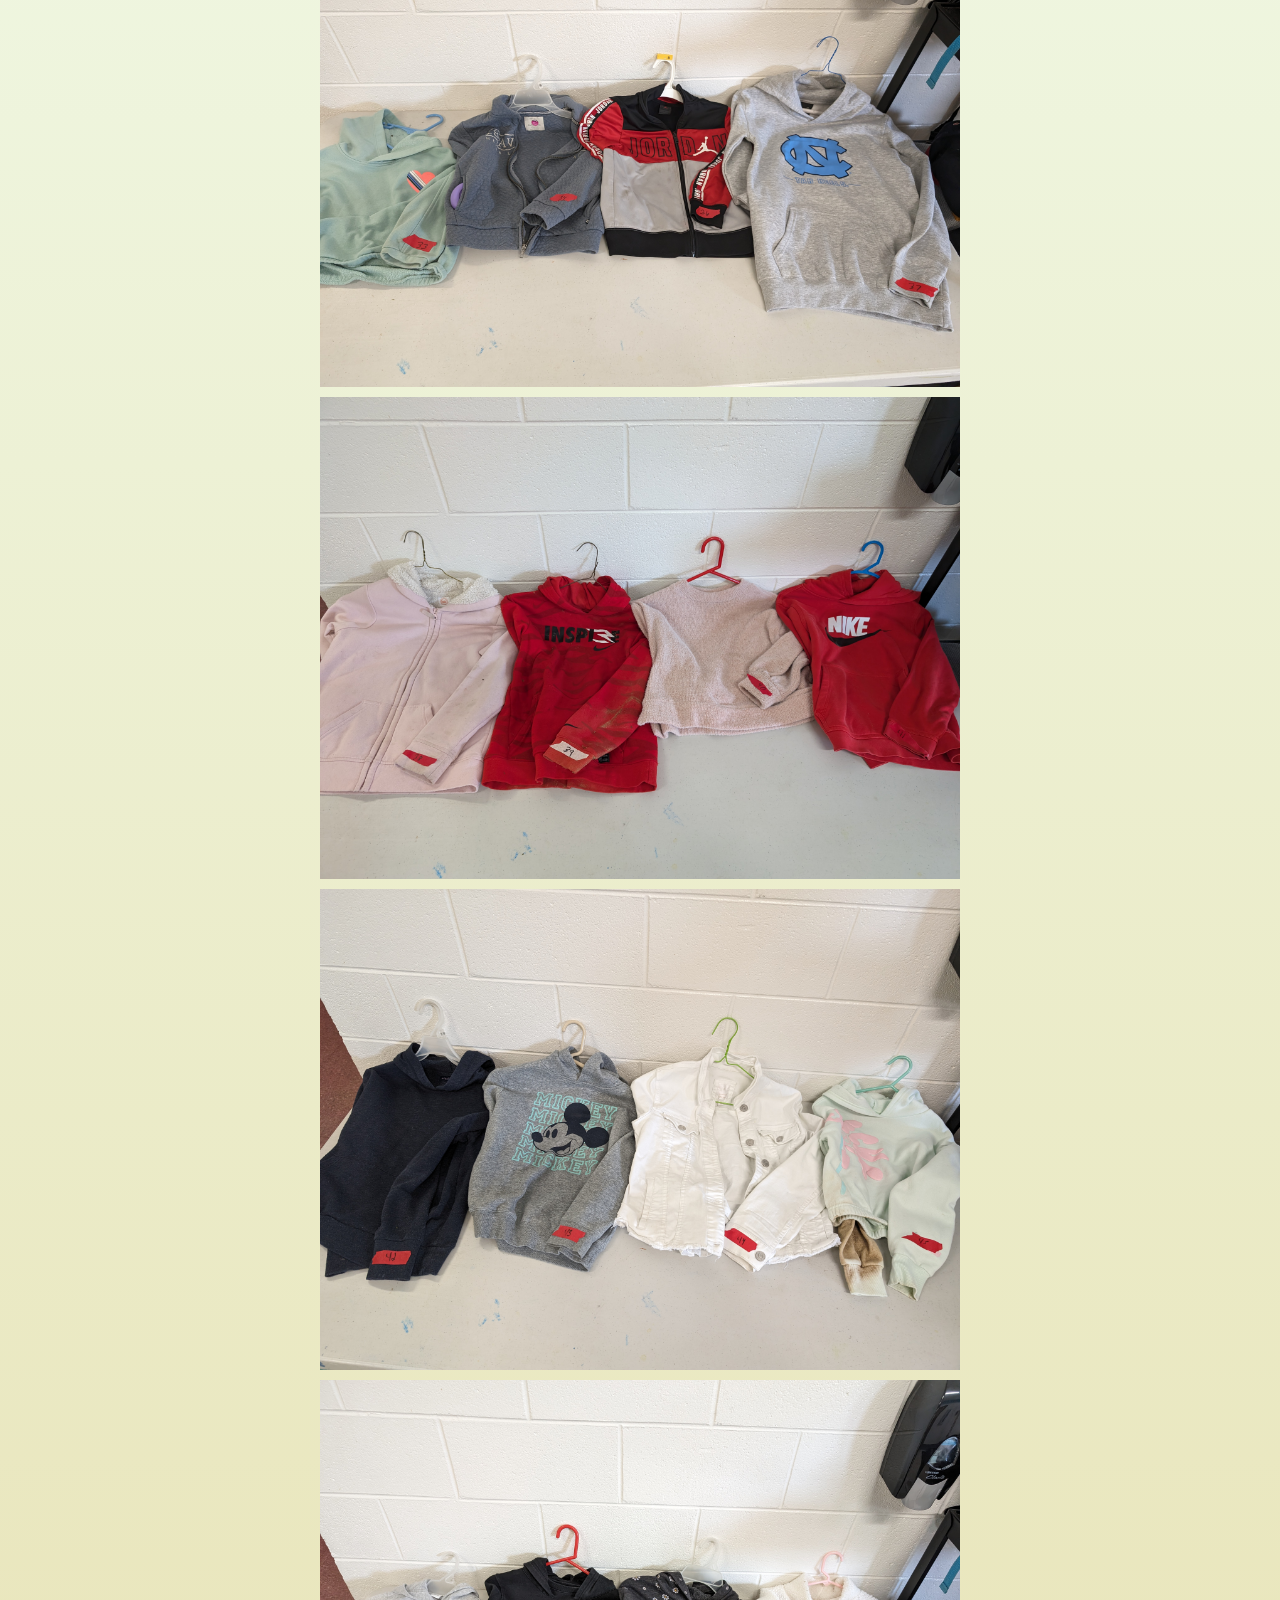
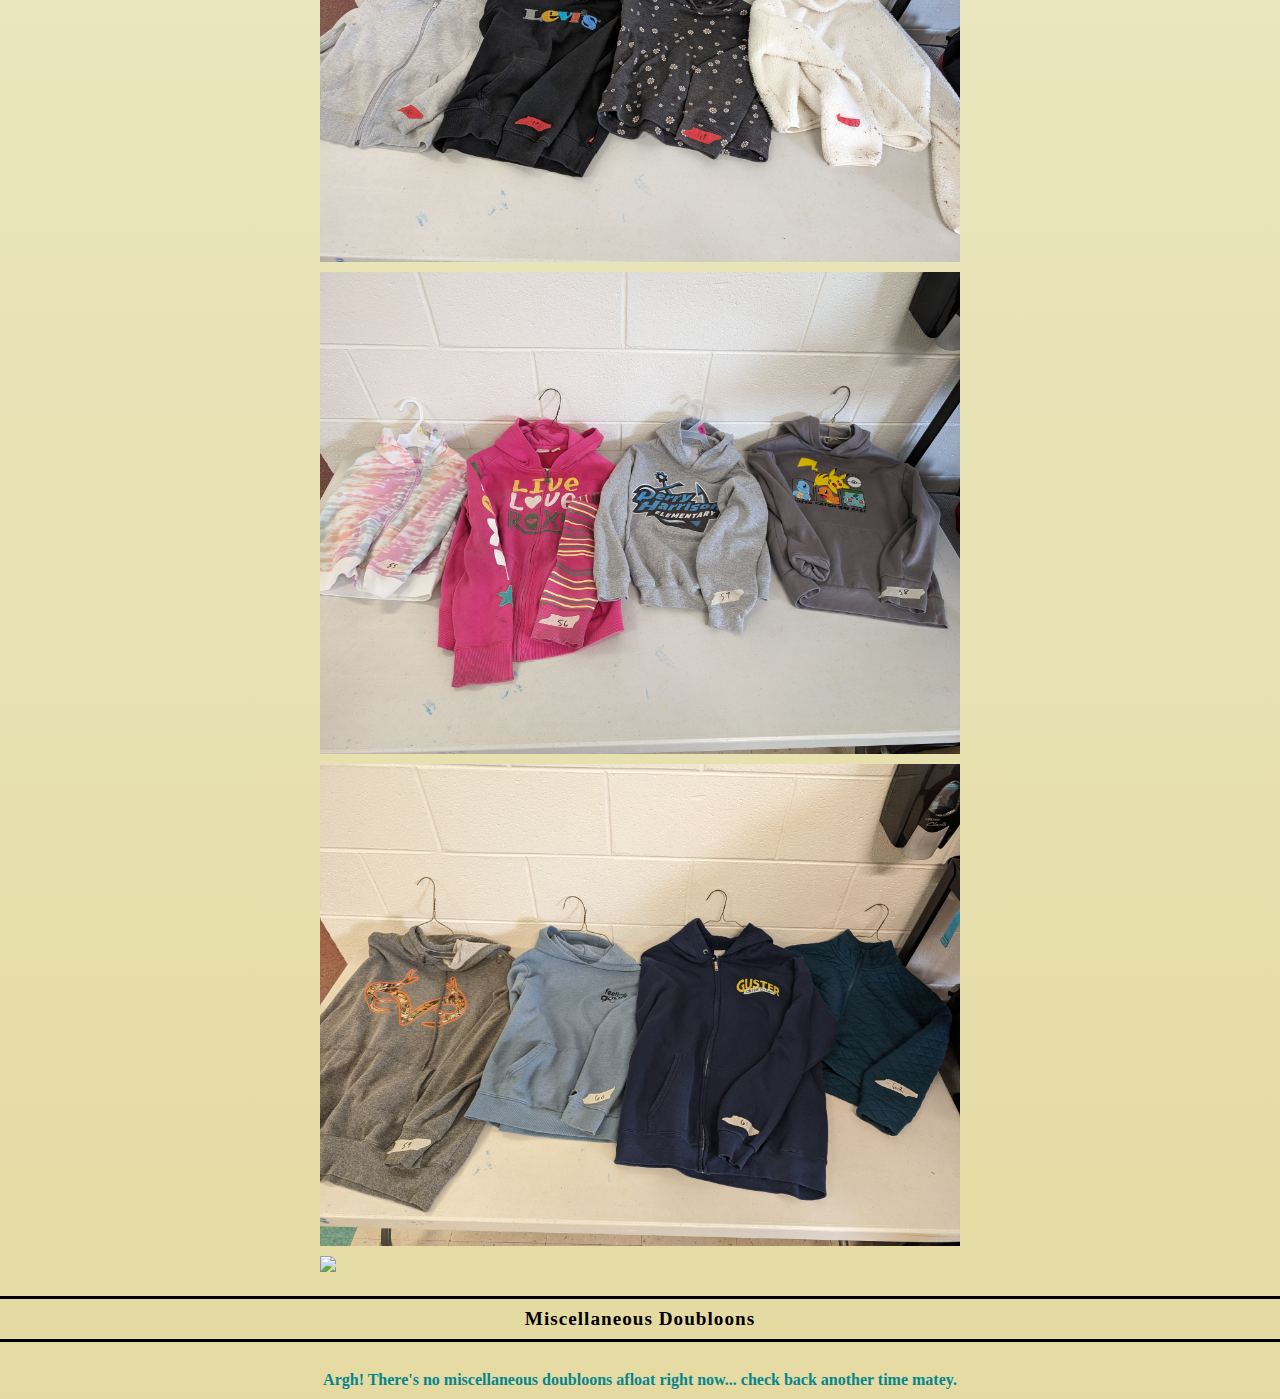
==== commit 7cfab1b9: "added in missing text" ====
--- a/index.html
+++ b/index.html
@@ -49,6 +49,7 @@
     <div id="bottles">
         <h3 id="hders">Bottles & Boxes</h3> 
         <div class="img">
+            <h4 class="missing">Argh! There's no bottles & boxes afloat right now... check back another time matey.</h4>
             <!--make hoverable-->
             <!-- <img src="imgs/bottles1.jpg" onclick="this.requestFullscreen()">
             <img src="imgs/bottles2.jpg" onclick="this.requestFullscreen()">
@@ -71,6 +72,7 @@
     <div id="pants">
         <h3 id="hders">Pantaloons</h3>
         <div class="img">
+            <h4 class="missing">Argh! There's no pantaloons afloat right now... check back another time matey.</h4>
             <!--make hoverable-->
             <!-- <img src="imgs/36-38pant.jpg" onclick="this.requestFullscreen()">            
             <img src="imgs/39-41.jpg" onclick="this.requestFullscreen()">
@@ -105,6 +107,7 @@
     <div id="misc">
         <h3 id="hders">Miscellaneous Doubloons</h3>
         <div class="img">
+            <h4 class="missing2">Argh! There's no miscellaneous doubloons afloat right now... check back another time matey.</h4>
             <!--make hoverable-->
             <!-- <img src="imgs/40.jpg" onclick="this.requestFullscreen()"> -->
 
--- a/styles.css
+++ b/styles.css
@@ -15,6 +15,13 @@
     height: 100%;
 }
 
+.missing{
+    color:#e5daa2;
+}
+
+.missing2{
+    color:#05868E;
+}
 
 #msg{
     font-family: serif;
